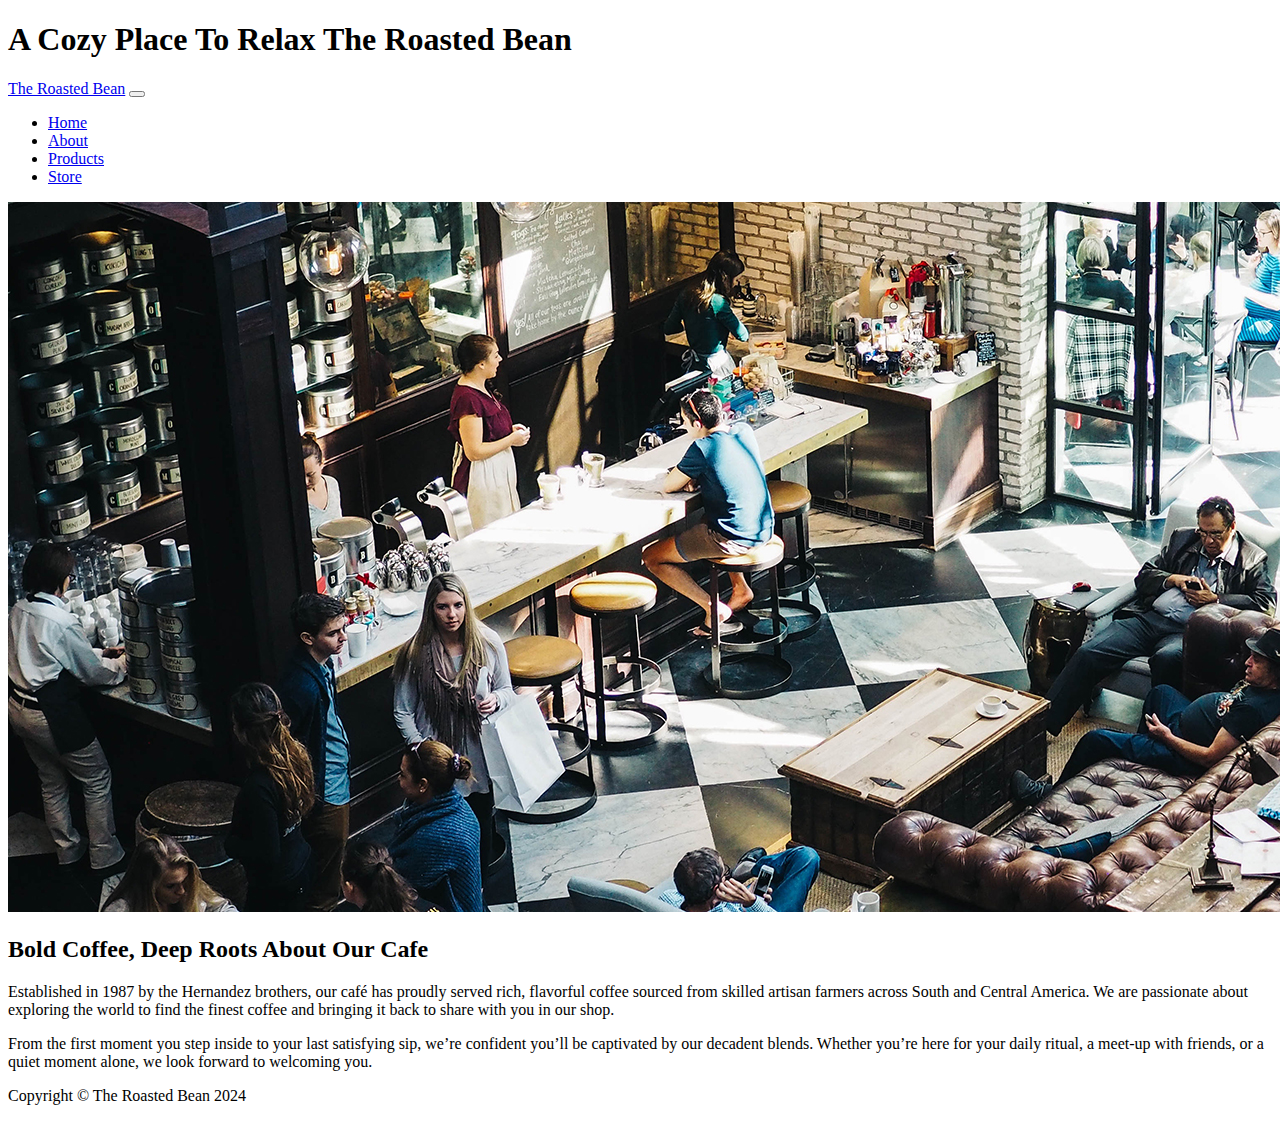
==== about.html @ 57699779 "Add files via upload" ====
<!DOCTYPE html>
<html lang="en">

<head>
    <meta charset="utf-8" />
    <meta name="viewport" content="width=device-width, initial-scale=1, shrink-to-fit=no" />
    <meta name="description" content="" />
    <meta name="author" content="" />
    <title>The Roasted Bean</title>
    <link rel="icon" type="image/x-icon" href="assets/favicon.ico" />
    <!-- Google fonts-->
    <link
        href="https://fonts.googleapis.com/css?family=Raleway:100,100i,200,200i,300,300i,400,400i,500,500i,600,600i,700,700i,800,800i,900,900i"
        rel="stylesheet" />
    <link href="https://fonts.googleapis.com/css?family=Lora:400,400i,700,700i" rel="stylesheet" />
    <!-- Core theme CSS (includes Bootstrap)-->
    <link href="css/styles.css" rel="stylesheet" />
</head>

<body>
    <header>
        <h1 class="site-heading text-center text-faded d-none d-lg-block">
            <span class="site-heading-upper text-primary mb-3">A Cozy Place To Relax</span>
            <span class="site-heading-lower">The Roasted Bean</span>
        </h1>
    </header>
    <!-- Navigation-->
    <nav class="navbar navbar-expand-lg navbar-dark py-lg-4" id="mainNav">
        <div class="container">
            <a class="navbar-brand text-uppercase fw-bold d-lg-none" href="index.html">The Roasted Bean</a>
            <button class="navbar-toggler" type="button" data-bs-toggle="collapse"
                data-bs-target="#navbarSupportedContent" aria-controls="navbarSupportedContent" aria-expanded="false"
                aria-label="Toggle navigation"><span class="navbar-toggler-icon"></span></button>
            <div class="collapse navbar-collapse" id="navbarSupportedContent">
                <ul class="navbar-nav mx-auto">
                    <li class="nav-item px-lg-4"><a class="nav-link text-uppercase" href="index.html">Home</a></li>
                    <li class="nav-item px-lg-4"><a class="nav-link text-uppercase" href="about.html">About</a></li>
                    <li class="nav-item px-lg-4"><a class="nav-link text-uppercase" href="products.html">Products</a>
                    </li>
                    <li class="nav-item px-lg-4"><a class="nav-link text-uppercase" href="store.html">Store</a></li>
                </ul>
            </div>
        </div>
    </nav>
    <section class="page-section about-heading">
        <div class="container">
            <img class="img-fluid rounded about-heading-img mb-3 mb-lg-0" src="assets/img/about.jpg" alt="..." />
            <div class="about-heading-content">
                <div class="row">
                    <div class="col-xl-9 col-lg-10 mx-auto">
                        <div class="bg-faded rounded p-5">
                            <h2 class="section-heading mb-4">
                                <span class="section-heading-upper">Bold Coffee, Deep Roots</span>
                                <span class="section-heading-lower">About Our Cafe</span>
                            </h2>
                            <p>
                                Established in 1987 by the Hernandez brothers, our café has proudly served rich,
                                flavorful coffee sourced from skilled artisan farmers across South and Central America.
                                We are passionate about exploring the world to find the finest coffee and bringing it
                                back to share with you in our shop.</p>
                            <p class="mb-0">
                                From the first moment you step inside to your last satisfying sip, we’re confident
                                you’ll be captivated by our decadent blends. Whether you’re here for your daily ritual,
                                a meet-up with friends, or a quiet moment alone, we look forward to welcoming you.
                            </p>
                        </div>
                    </div>
                </div>
            </div>
        </div>
    </section>
    <footer class="footer text-faded text-center py-5">
        <div class="container">
            <p class="m-0 small">Copyright &copy; The Roasted Bean 2024</p>
        </div>
    </footer>
    <!-- Bootstrap core JS-->
    <script src="https://cdn.jsdelivr.net/npm/bootstrap@5.2.3/dist/js/bootstrap.bundle.min.js"></script>
    <!-- Core theme JS-->
    <script src="js/scripts.js"></script>
</body>

</html>
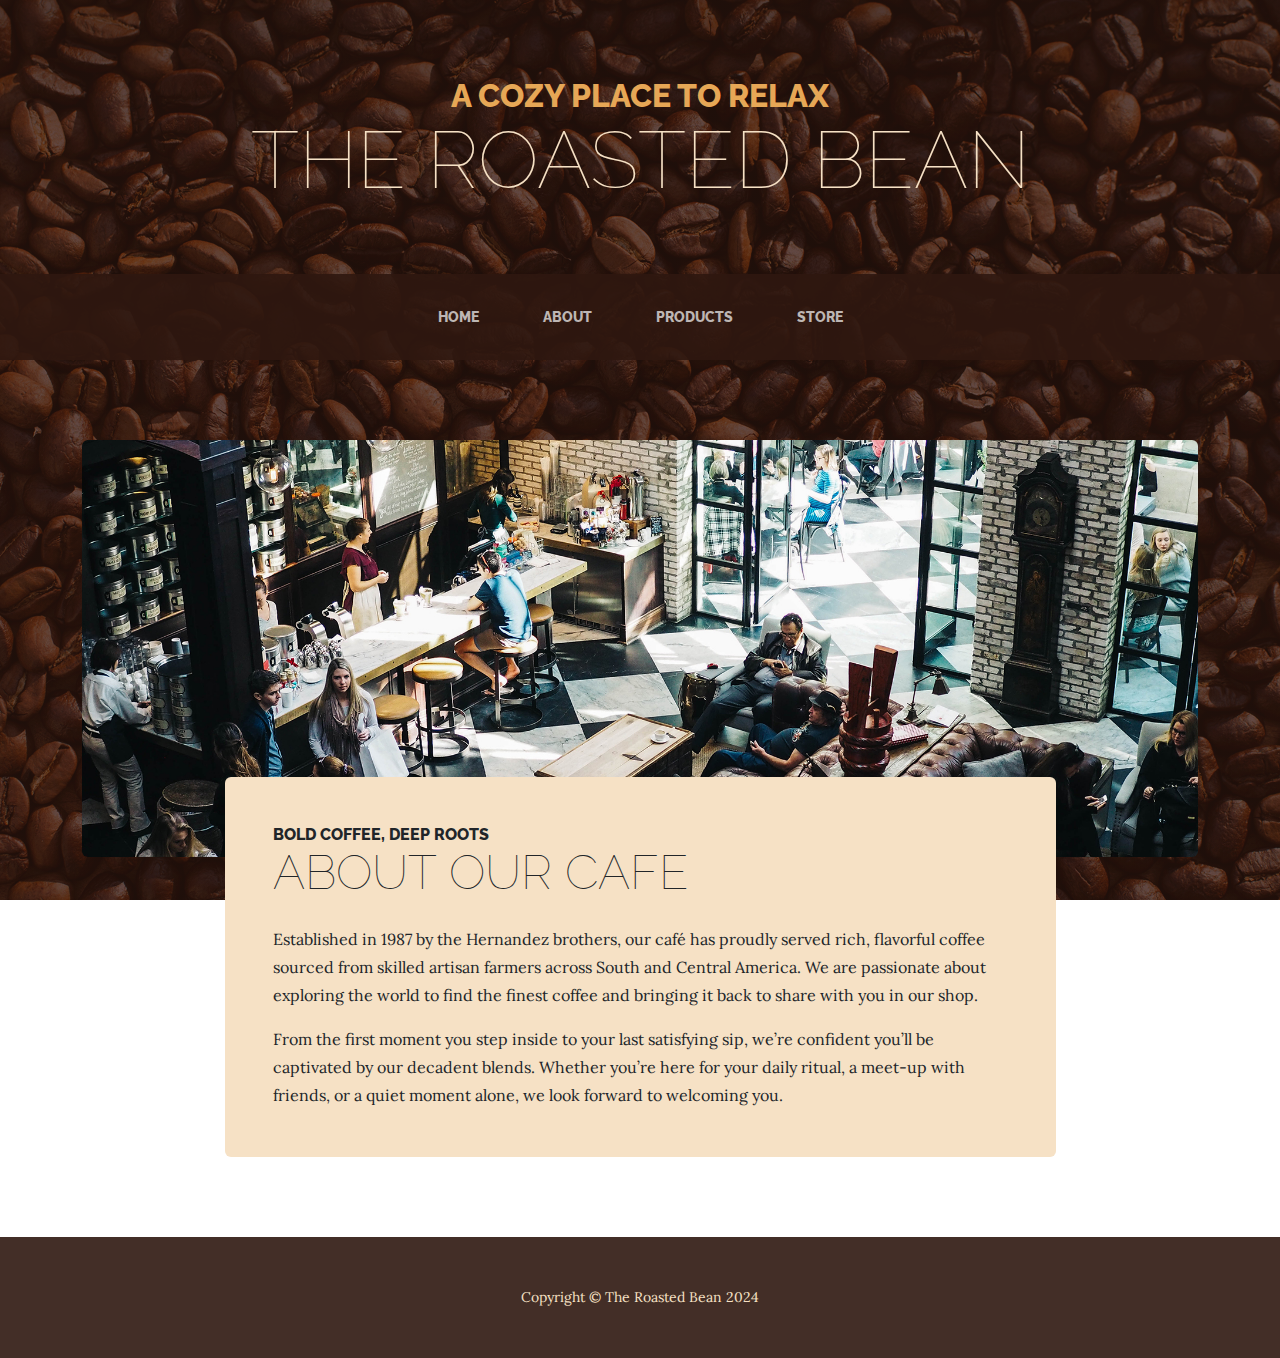
==== commit 3b105833: "Update about.html" ====
--- a/about.html
+++ b/about.html
@@ -13,8 +13,8 @@
         href="https://fonts.googleapis.com/css?family=Raleway:100,100i,200,200i,300,300i,400,400i,500,500i,600,600i,700,700i,800,800i,900,900i"
         rel="stylesheet" />
     <link href="https://fonts.googleapis.com/css?family=Lora:400,400i,700,700i" rel="stylesheet" />
-    <!-- Core theme CSS (includes Bootstrap)-->
-    <link href="css/styles.css" rel="stylesheet" />
+    
+    <link href="styles.css" rel="stylesheet" />
 </head>
 
 <body>
@@ -74,10 +74,10 @@
             <p class="m-0 small">Copyright &copy; The Roasted Bean 2024</p>
         </div>
     </footer>
-    <!-- Bootstrap core JS-->
+   
     <script src="https://cdn.jsdelivr.net/npm/bootstrap@5.2.3/dist/js/bootstrap.bundle.min.js"></script>
     <!-- Core theme JS-->
     <script src="js/scripts.js"></script>
 </body>
 
-</html>+</html>
--- a/styles.css
+++ b/styles.css
@@ -0,0 +1,11019 @@
+@charset "UTF-8";
+
+:root {
+  --bs-blue: #0d6efd;
+  --bs-indigo: #6610f2;
+  --bs-purple: #6f42c1;
+  --bs-pink: #d63384;
+  --bs-red: #dc3545;
+  --bs-orange: #fd7e14;
+  --bs-yellow: #ffc107;
+  --bs-green: #198754;
+  --bs-teal: #20c997;
+  --bs-cyan: #0dcaf0;
+  --bs-black: #000;
+  --bs-white: #fff;
+  --bs-gray: #6c757d;
+  --bs-gray-dark: #343a40;
+  --bs-gray-100: #f8f9fa;
+  --bs-gray-200: #e9ecef;
+  --bs-gray-300: #dee2e6;
+  --bs-gray-400: #ced4da;
+  --bs-gray-500: #adb5bd;
+  --bs-gray-600: #6c757d;
+  --bs-gray-700: #495057;
+  --bs-gray-800: #343a40;
+  --bs-gray-900: #212529;
+  --bs-primary: #e6a756;
+  --bs-secondary: #2F170F;
+  --bs-success: #198754;
+  --bs-info: #0dcaf0;
+  --bs-warning: #ffc107;
+  --bs-danger: #dc3545;
+  --bs-light: #f8f9fa;
+  --bs-dark: #212529;
+  --bs-primary-rgb: 230, 167, 86;
+  --bs-secondary-rgb: 47, 23, 15;
+  --bs-success-rgb: 25, 135, 84;
+  --bs-info-rgb: 13, 202, 240;
+  --bs-warning-rgb: 255, 193, 7;
+  --bs-danger-rgb: 220, 53, 69;
+  --bs-light-rgb: 248, 249, 250;
+  --bs-dark-rgb: 33, 37, 41;
+  --bs-white-rgb: 255, 255, 255;
+  --bs-black-rgb: 0, 0, 0;
+  --bs-body-color-rgb: 33, 37, 41;
+  --bs-body-bg-rgb: 255, 255, 255;
+  --bs-font-sans-serif: system-ui, -apple-system, "Segoe UI", Roboto, "Helvetica Neue", "Noto Sans", "Liberation Sans", Arial, sans-serif, "Apple Color Emoji", "Segoe UI Emoji", "Segoe UI Symbol", "Noto Color Emoji";
+  --bs-font-monospace: SFMono-Regular, Menlo, Monaco, Consolas, "Liberation Mono", "Courier New", monospace;
+  --bs-gradient: linear-gradient(180deg, rgba(255, 255, 255, 0.15), rgba(255, 255, 255, 0));
+  --bs-body-font-family: Lora, -apple-system, BlinkMacSystemFont, Segoe UI, Roboto, Helvetica Neue, Arial, sans-serif, Apple Color Emoji, Segoe UI Emoji, Segoe UI Symbol, Noto Color Emoji;
+  --bs-body-font-size: 1rem;
+  --bs-body-font-weight: 400;
+  --bs-body-line-height: 1.5;
+  --bs-body-color: #212529;
+  --bs-body-bg: #fff;
+  --bs-border-width: 1px;
+  --bs-border-style: solid;
+  --bs-border-color: #dee2e6;
+  --bs-border-color-translucent: rgba(0, 0, 0, 0.175);
+  --bs-border-radius: 0.375rem;
+  --bs-border-radius-sm: 0.25rem;
+  --bs-border-radius-lg: 0.5rem;
+  --bs-border-radius-xl: 1rem;
+  --bs-border-radius-2xl: 2rem;
+  --bs-border-radius-pill: 50rem;
+  --bs-link-color: #e6a756;
+  --bs-link-hover-color: #b88645;
+  --bs-code-color: #d63384;
+  --bs-highlight-bg: #fff3cd;
+}
+
+*,
+*::before,
+*::after {
+  box-sizing: border-box;
+}
+
+@media (prefers-reduced-motion: no-preference) {
+  :root {
+    scroll-behavior: smooth;
+  }
+}
+
+body {
+  margin: 0;
+  font-family: var(--bs-body-font-family);
+  font-size: var(--bs-body-font-size);
+  font-weight: var(--bs-body-font-weight);
+  line-height: var(--bs-body-line-height);
+  color: var(--bs-body-color);
+  text-align: var(--bs-body-text-align);
+  background-color: var(--bs-body-bg);
+  -webkit-text-size-adjust: 100%;
+  -webkit-tap-highlight-color: rgba(0, 0, 0, 0);
+}
+
+hr {
+  margin: 1rem 0;
+  color: inherit;
+  border: 0;
+  border-top: 1px solid;
+  opacity: 0.25;
+}
+
+h6, .h6, h5, .h5, h4, .h4, h3, .h3, h2, .h2, h1, .h1 {
+  margin-top: 0;
+  margin-bottom: 0.5rem;
+  font-family: "Raleway", -apple-system, BlinkMacSystemFont, "Segoe UI", Roboto, "Helvetica Neue", Arial, sans-serif, "Apple Color Emoji", "Segoe UI Emoji", "Segoe UI Symbol", "Noto Color Emoji";
+  font-weight: 500;
+  line-height: 1.2;
+}
+
+h1, .h1 {
+  font-size: calc(1.375rem + 1.5vw);
+}
+@media (min-width: 1200px) {
+  h1, .h1 {
+    font-size: 2.5rem;
+  }
+}
+
+h2, .h2 {
+  font-size: calc(1.325rem + 0.9vw);
+}
+@media (min-width: 1200px) {
+  h2, .h2 {
+    font-size: 2rem;
+  }
+}
+
+h3, .h3 {
+  font-size: calc(1.3rem + 0.6vw);
+}
+@media (min-width: 1200px) {
+  h3, .h3 {
+    font-size: 1.75rem;
+  }
+}
+
+h4, .h4 {
+  font-size: calc(1.275rem + 0.3vw);
+}
+@media (min-width: 1200px) {
+  h4, .h4 {
+    font-size: 1.5rem;
+  }
+}
+
+h5, .h5 {
+  font-size: 1.25rem;
+}
+
+h6, .h6 {
+  font-size: 1rem;
+}
+
+p {
+  margin-top: 0;
+  margin-bottom: 1rem;
+}
+
+abbr[title] {
+  -webkit-text-decoration: underline dotted;
+          text-decoration: underline dotted;
+  cursor: help;
+  -webkit-text-decoration-skip-ink: none;
+          text-decoration-skip-ink: none;
+}
+
+address {
+  margin-bottom: 1rem;
+  font-style: normal;
+  line-height: inherit;
+}
+
+ol,
+ul {
+  padding-left: 2rem;
+}
+
+ol,
+ul,
+dl {
+  margin-top: 0;
+  margin-bottom: 1rem;
+}
+
+ol ol,
+ul ul,
+ol ul,
+ul ol {
+  margin-bottom: 0;
+}
+
+dt {
+  font-weight: 700;
+}
+
+dd {
+  margin-bottom: 0.5rem;
+  margin-left: 0;
+}
+
+blockquote {
+  margin: 0 0 1rem;
+}
+
+b,
+strong {
+  font-weight: bolder;
+}
+
+small, .small {
+  font-size: 0.875em;
+}
+
+mark, .mark {
+  padding: 0.1875em;
+  background-color: var(--bs-highlight-bg);
+}
+
+sub,
+sup {
+  position: relative;
+  font-size: 0.75em;
+  line-height: 0;
+  vertical-align: baseline;
+}
+
+sub {
+  bottom: -0.25em;
+}
+
+sup {
+  top: -0.5em;
+}
+
+a {
+  color: var(--bs-link-color);
+  text-decoration: underline;
+}
+a:hover {
+  color: var(--bs-link-hover-color);
+}
+
+a:not([href]):not([class]), a:not([href]):not([class]):hover {
+  color: inherit;
+  text-decoration: none;
+}
+
+pre,
+code,
+kbd,
+samp {
+  font-family: var(--bs-font-monospace);
+  font-size: 1em;
+}
+
+pre {
+  display: block;
+  margin-top: 0;
+  margin-bottom: 1rem;
+  overflow: auto;
+  font-size: 0.875em;
+}
+pre code {
+  font-size: inherit;
+  color: inherit;
+  word-break: normal;
+}
+
+code {
+  font-size: 0.875em;
+  color: var(--bs-code-color);
+  word-wrap: break-word;
+}
+a > code {
+  color: inherit;
+}
+
+kbd {
+  padding: 0.1875rem 0.375rem;
+  font-size: 0.875em;
+  color: var(--bs-body-bg);
+  background-color: var(--bs-body-color);
+  border-radius: 0.25rem;
+}
+kbd kbd {
+  padding: 0;
+  font-size: 1em;
+}
+
+figure {
+  margin: 0 0 1rem;
+}
+
+img,
+svg {
+  vertical-align: middle;
+}
+
+table {
+  caption-side: bottom;
+  border-collapse: collapse;
+}
+
+caption {
+  padding-top: 0.5rem;
+  padding-bottom: 0.5rem;
+  color: #6c757d;
+  text-align: left;
+}
+
+th {
+  text-align: inherit;
+  text-align: -webkit-match-parent;
+}
+
+thead,
+tbody,
+tfoot,
+tr,
+td,
+th {
+  border-color: inherit;
+  border-style: solid;
+  border-width: 0;
+}
+
+label {
+  display: inline-block;
+}
+
+button {
+  border-radius: 0;
+}
+
+button:focus:not(:focus-visible) {
+  outline: 0;
+}
+
+input,
+button,
+select,
+optgroup,
+textarea {
+  margin: 0;
+  font-family: inherit;
+  font-size: inherit;
+  line-height: inherit;
+}
+
+button,
+select {
+  text-transform: none;
+}
+
+[role=button] {
+  cursor: pointer;
+}
+
+select {
+  word-wrap: normal;
+}
+select:disabled {
+  opacity: 1;
+}
+
+[list]:not([type=date]):not([type=datetime-local]):not([type=month]):not([type=week]):not([type=time])::-webkit-calendar-picker-indicator {
+  display: none !important;
+}
+
+button,
+[type=button],
+[type=reset],
+[type=submit] {
+  -webkit-appearance: button;
+}
+button:not(:disabled),
+[type=button]:not(:disabled),
+[type=reset]:not(:disabled),
+[type=submit]:not(:disabled) {
+  cursor: pointer;
+}
+
+::-moz-focus-inner {
+  padding: 0;
+  border-style: none;
+}
+
+textarea {
+  resize: vertical;
+}
+
+fieldset {
+  min-width: 0;
+  padding: 0;
+  margin: 0;
+  border: 0;
+}
+
+legend {
+  float: left;
+  width: 100%;
+  padding: 0;
+  margin-bottom: 0.5rem;
+  font-size: calc(1.275rem + 0.3vw);
+  line-height: inherit;
+}
+@media (min-width: 1200px) {
+  legend {
+    font-size: 1.5rem;
+  }
+}
+legend + * {
+  clear: left;
+}
+
+::-webkit-datetime-edit-fields-wrapper,
+::-webkit-datetime-edit-text,
+::-webkit-datetime-edit-minute,
+::-webkit-datetime-edit-hour-field,
+::-webkit-datetime-edit-day-field,
+::-webkit-datetime-edit-month-field,
+::-webkit-datetime-edit-year-field {
+  padding: 0;
+}
+
+::-webkit-inner-spin-button {
+  height: auto;
+}
+
+[type=search] {
+  outline-offset: -2px;
+  -webkit-appearance: textfield;
+}
+
+/* rtl:raw:
+[type="tel"],
+[type="url"],
+[type="email"],
+[type="number"] {
+  direction: ltr;
+}
+*/
+::-webkit-search-decoration {
+  -webkit-appearance: none;
+}
+
+::-webkit-color-swatch-wrapper {
+  padding: 0;
+}
+
+::file-selector-button {
+  font: inherit;
+  -webkit-appearance: button;
+}
+
+output {
+  display: inline-block;
+}
+
+iframe {
+  border: 0;
+}
+
+summary {
+  display: list-item;
+  cursor: pointer;
+}
+
+progress {
+  vertical-align: baseline;
+}
+
+[hidden] {
+  display: none !important;
+}
+
+.lead {
+  font-size: 1.25rem;
+  font-weight: 300;
+}
+
+.display-1 {
+  font-size: calc(1.625rem + 4.5vw);
+  font-weight: 300;
+  line-height: 1.2;
+}
+@media (min-width: 1200px) {
+  .display-1 {
+    font-size: 5rem;
+  }
+}
+
+.display-2 {
+  font-size: calc(1.575rem + 3.9vw);
+  font-weight: 300;
+  line-height: 1.2;
+}
+@media (min-width: 1200px) {
+  .display-2 {
+    font-size: 4.5rem;
+  }
+}
+
+.display-3 {
+  font-size: calc(1.525rem + 3.3vw);
+  font-weight: 300;
+  line-height: 1.2;
+}
+@media (min-width: 1200px) {
+  .display-3 {
+    font-size: 4rem;
+  }
+}
+
+.display-4 {
+  font-size: calc(1.475rem + 2.7vw);
+  font-weight: 300;
+  line-height: 1.2;
+}
+@media (min-width: 1200px) {
+  .display-4 {
+    font-size: 3.5rem;
+  }
+}
+
+.display-5 {
+  font-size: calc(1.425rem + 2.1vw);
+  font-weight: 300;
+  line-height: 1.2;
+}
+@media (min-width: 1200px) {
+  .display-5 {
+    font-size: 3rem;
+  }
+}
+
+.display-6 {
+  font-size: calc(1.375rem + 1.5vw);
+  font-weight: 300;
+  line-height: 1.2;
+}
+@media (min-width: 1200px) {
+  .display-6 {
+    font-size: 2.5rem;
+  }
+}
+
+.list-unstyled {
+  padding-left: 0;
+  list-style: none;
+}
+
+.list-inline {
+  padding-left: 0;
+  list-style: none;
+}
+
+.list-inline-item {
+  display: inline-block;
+}
+.list-inline-item:not(:last-child) {
+  margin-right: 0.5rem;
+}
+
+.initialism {
+  font-size: 0.875em;
+  text-transform: uppercase;
+}
+
+.blockquote {
+  margin-bottom: 1rem;
+  font-size: 1.25rem;
+}
+.blockquote > :last-child {
+  margin-bottom: 0;
+}
+
+.blockquote-footer {
+  margin-top: -1rem;
+  margin-bottom: 1rem;
+  font-size: 0.875em;
+  color: #6c757d;
+}
+.blockquote-footer::before {
+  content: "— ";
+}
+
+.img-fluid {
+  max-width: 100%;
+  height: auto;
+}
+
+.img-thumbnail {
+  padding: 0.25rem;
+  background-color: #fff;
+  border: 1px solid var(--bs-border-color);
+  border-radius: 0.375rem;
+  max-width: 100%;
+  height: auto;
+}
+
+.figure {
+  display: inline-block;
+}
+
+.figure-img {
+  margin-bottom: 0.5rem;
+  line-height: 1;
+}
+
+.figure-caption {
+  font-size: 0.875em;
+  color: #6c757d;
+}
+
+.container,
+.container-fluid,
+.container-xxl,
+.container-xl,
+.container-lg,
+.container-md,
+.container-sm {
+  --bs-gutter-x: 1.5rem;
+  --bs-gutter-y: 0;
+  width: 100%;
+  padding-right: calc(var(--bs-gutter-x) * 0.5);
+  padding-left: calc(var(--bs-gutter-x) * 0.5);
+  margin-right: auto;
+  margin-left: auto;
+}
+
+@media (min-width: 576px) {
+  .container-sm, .container {
+    max-width: 540px;
+  }
+}
+@media (min-width: 768px) {
+  .container-md, .container-sm, .container {
+    max-width: 720px;
+  }
+}
+@media (min-width: 992px) {
+  .container-lg, .container-md, .container-sm, .container {
+    max-width: 960px;
+  }
+}
+@media (min-width: 1200px) {
+  .container-xl, .container-lg, .container-md, .container-sm, .container {
+    max-width: 1140px;
+  }
+}
+@media (min-width: 1400px) {
+  .container-xxl, .container-xl, .container-lg, .container-md, .container-sm, .container {
+    max-width: 1320px;
+  }
+}
+.row {
+  --bs-gutter-x: 1.5rem;
+  --bs-gutter-y: 0;
+  display: flex;
+  flex-wrap: wrap;
+  margin-top: calc(-1 * var(--bs-gutter-y));
+  margin-right: calc(-0.5 * var(--bs-gutter-x));
+  margin-left: calc(-0.5 * var(--bs-gutter-x));
+}
+.row > * {
+  flex-shrink: 0;
+  width: 100%;
+  max-width: 100%;
+  padding-right: calc(var(--bs-gutter-x) * 0.5);
+  padding-left: calc(var(--bs-gutter-x) * 0.5);
+  margin-top: var(--bs-gutter-y);
+}
+
+.col {
+  flex: 1 0 0%;
+}
+
+.row-cols-auto > * {
+  flex: 0 0 auto;
+  width: auto;
+}
+
+.row-cols-1 > * {
+  flex: 0 0 auto;
+  width: 100%;
+}
+
+.row-cols-2 > * {
+  flex: 0 0 auto;
+  width: 50%;
+}
+
+.row-cols-3 > * {
+  flex: 0 0 auto;
+  width: 33.3333333333%;
+}
+
+.row-cols-4 > * {
+  flex: 0 0 auto;
+  width: 25%;
+}
+
+.row-cols-5 > * {
+  flex: 0 0 auto;
+  width: 20%;
+}
+
+.row-cols-6 > * {
+  flex: 0 0 auto;
+  width: 16.6666666667%;
+}
+
+.col-auto {
+  flex: 0 0 auto;
+  width: auto;
+}
+
+.col-1 {
+  flex: 0 0 auto;
+  width: 8.33333333%;
+}
+
+.col-2 {
+  flex: 0 0 auto;
+  width: 16.66666667%;
+}
+
+.col-3 {
+  flex: 0 0 auto;
+  width: 25%;
+}
+
+.col-4 {
+  flex: 0 0 auto;
+  width: 33.33333333%;
+}
+
+.col-5 {
+  flex: 0 0 auto;
+  width: 41.66666667%;
+}
+
+.col-6 {
+  flex: 0 0 auto;
+  width: 50%;
+}
+
+.col-7 {
+  flex: 0 0 auto;
+  width: 58.33333333%;
+}
+
+.col-8 {
+  flex: 0 0 auto;
+  width: 66.66666667%;
+}
+
+.col-9 {
+  flex: 0 0 auto;
+  width: 75%;
+}
+
+.col-10 {
+  flex: 0 0 auto;
+  width: 83.33333333%;
+}
+
+.col-11 {
+  flex: 0 0 auto;
+  width: 91.66666667%;
+}
+
+.col-12 {
+  flex: 0 0 auto;
+  width: 100%;
+}
+
+.offset-1 {
+  margin-left: 8.33333333%;
+}
+
+.offset-2 {
+  margin-left: 16.66666667%;
+}
+
+.offset-3 {
+  margin-left: 25%;
+}
+
+.offset-4 {
+  margin-left: 33.33333333%;
+}
+
+.offset-5 {
+  margin-left: 41.66666667%;
+}
+
+.offset-6 {
+  margin-left: 50%;
+}
+
+.offset-7 {
+  margin-left: 58.33333333%;
+}
+
+.offset-8 {
+  margin-left: 66.66666667%;
+}
+
+.offset-9 {
+  margin-left: 75%;
+}
+
+.offset-10 {
+  margin-left: 83.33333333%;
+}
+
+.offset-11 {
+  margin-left: 91.66666667%;
+}
+
+.g-0,
+.gx-0 {
+  --bs-gutter-x: 0;
+}
+
+.g-0,
+.gy-0 {
+  --bs-gutter-y: 0;
+}
+
+.g-1,
+.gx-1 {
+  --bs-gutter-x: 0.25rem;
+}
+
+.g-1,
+.gy-1 {
+  --bs-gutter-y: 0.25rem;
+}
+
+.g-2,
+.gx-2 {
+  --bs-gutter-x: 0.5rem;
+}
+
+.g-2,
+.gy-2 {
+  --bs-gutter-y: 0.5rem;
+}
+
+.g-3,
+.gx-3 {
+  --bs-gutter-x: 1rem;
+}
+
+.g-3,
+.gy-3 {
+  --bs-gutter-y: 1rem;
+}
+
+.g-4,
+.gx-4 {
+  --bs-gutter-x: 1.5rem;
+}
+
+.g-4,
+.gy-4 {
+  --bs-gutter-y: 1.5rem;
+}
+
+.g-5,
+.gx-5 {
+  --bs-gutter-x: 3rem;
+}
+
+.g-5,
+.gy-5 {
+  --bs-gutter-y: 3rem;
+}
+
+@media (min-width: 576px) {
+  .col-sm {
+    flex: 1 0 0%;
+  }
+  .row-cols-sm-auto > * {
+    flex: 0 0 auto;
+    width: auto;
+  }
+  .row-cols-sm-1 > * {
+    flex: 0 0 auto;
+    width: 100%;
+  }
+  .row-cols-sm-2 > * {
+    flex: 0 0 auto;
+    width: 50%;
+  }
+  .row-cols-sm-3 > * {
+    flex: 0 0 auto;
+    width: 33.3333333333%;
+  }
+  .row-cols-sm-4 > * {
+    flex: 0 0 auto;
+    width: 25%;
+  }
+  .row-cols-sm-5 > * {
+    flex: 0 0 auto;
+    width: 20%;
+  }
+  .row-cols-sm-6 > * {
+    flex: 0 0 auto;
+    width: 16.6666666667%;
+  }
+  .col-sm-auto {
+    flex: 0 0 auto;
+    width: auto;
+  }
+  .col-sm-1 {
+    flex: 0 0 auto;
+    width: 8.33333333%;
+  }
+  .col-sm-2 {
+    flex: 0 0 auto;
+    width: 16.66666667%;
+  }
+  .col-sm-3 {
+    flex: 0 0 auto;
+    width: 25%;
+  }
+  .col-sm-4 {
+    flex: 0 0 auto;
+    width: 33.33333333%;
+  }
+  .col-sm-5 {
+    flex: 0 0 auto;
+    width: 41.66666667%;
+  }
+  .col-sm-6 {
+    flex: 0 0 auto;
+    width: 50%;
+  }
+  .col-sm-7 {
+    flex: 0 0 auto;
+    width: 58.33333333%;
+  }
+  .col-sm-8 {
+    flex: 0 0 auto;
+    width: 66.66666667%;
+  }
+  .col-sm-9 {
+    flex: 0 0 auto;
+    width: 75%;
+  }
+  .col-sm-10 {
+    flex: 0 0 auto;
+    width: 83.33333333%;
+  }
+  .col-sm-11 {
+    flex: 0 0 auto;
+    width: 91.66666667%;
+  }
+  .col-sm-12 {
+    flex: 0 0 auto;
+    width: 100%;
+  }
+  .offset-sm-0 {
+    margin-left: 0;
+  }
+  .offset-sm-1 {
+    margin-left: 8.33333333%;
+  }
+  .offset-sm-2 {
+    margin-left: 16.66666667%;
+  }
+  .offset-sm-3 {
+    margin-left: 25%;
+  }
+  .offset-sm-4 {
+    margin-left: 33.33333333%;
+  }
+  .offset-sm-5 {
+    margin-left: 41.66666667%;
+  }
+  .offset-sm-6 {
+    margin-left: 50%;
+  }
+  .offset-sm-7 {
+    margin-left: 58.33333333%;
+  }
+  .offset-sm-8 {
+    margin-left: 66.66666667%;
+  }
+  .offset-sm-9 {
+    margin-left: 75%;
+  }
+  .offset-sm-10 {
+    margin-left: 83.33333333%;
+  }
+  .offset-sm-11 {
+    margin-left: 91.66666667%;
+  }
+  .g-sm-0,
+  .gx-sm-0 {
+    --bs-gutter-x: 0;
+  }
+  .g-sm-0,
+  .gy-sm-0 {
+    --bs-gutter-y: 0;
+  }
+  .g-sm-1,
+  .gx-sm-1 {
+    --bs-gutter-x: 0.25rem;
+  }
+  .g-sm-1,
+  .gy-sm-1 {
+    --bs-gutter-y: 0.25rem;
+  }
+  .g-sm-2,
+  .gx-sm-2 {
+    --bs-gutter-x: 0.5rem;
+  }
+  .g-sm-2,
+  .gy-sm-2 {
+    --bs-gutter-y: 0.5rem;
+  }
+  .g-sm-3,
+  .gx-sm-3 {
+    --bs-gutter-x: 1rem;
+  }
+  .g-sm-3,
+  .gy-sm-3 {
+    --bs-gutter-y: 1rem;
+  }
+  .g-sm-4,
+  .gx-sm-4 {
+    --bs-gutter-x: 1.5rem;
+  }
+  .g-sm-4,
+  .gy-sm-4 {
+    --bs-gutter-y: 1.5rem;
+  }
+  .g-sm-5,
+  .gx-sm-5 {
+    --bs-gutter-x: 3rem;
+  }
+  .g-sm-5,
+  .gy-sm-5 {
+    --bs-gutter-y: 3rem;
+  }
+}
+@media (min-width: 768px) {
+  .col-md {
+    flex: 1 0 0%;
+  }
+  .row-cols-md-auto > * {
+    flex: 0 0 auto;
+    width: auto;
+  }
+  .row-cols-md-1 > * {
+    flex: 0 0 auto;
+    width: 100%;
+  }
+  .row-cols-md-2 > * {
+    flex: 0 0 auto;
+    width: 50%;
+  }
+  .row-cols-md-3 > * {
+    flex: 0 0 auto;
+    width: 33.3333333333%;
+  }
+  .row-cols-md-4 > * {
+    flex: 0 0 auto;
+    width: 25%;
+  }
+  .row-cols-md-5 > * {
+    flex: 0 0 auto;
+    width: 20%;
+  }
+  .row-cols-md-6 > * {
+    flex: 0 0 auto;
+    width: 16.6666666667%;
+  }
+  .col-md-auto {
+    flex: 0 0 auto;
+    width: auto;
+  }
+  .col-md-1 {
+    flex: 0 0 auto;
+    width: 8.33333333%;
+  }
+  .col-md-2 {
+    flex: 0 0 auto;
+    width: 16.66666667%;
+  }
+  .col-md-3 {
+    flex: 0 0 auto;
+    width: 25%;
+  }
+  .col-md-4 {
+    flex: 0 0 auto;
+    width: 33.33333333%;
+  }
+  .col-md-5 {
+    flex: 0 0 auto;
+    width: 41.66666667%;
+  }
+  .col-md-6 {
+    flex: 0 0 auto;
+    width: 50%;
+  }
+  .col-md-7 {
+    flex: 0 0 auto;
+    width: 58.33333333%;
+  }
+  .col-md-8 {
+    flex: 0 0 auto;
+    width: 66.66666667%;
+  }
+  .col-md-9 {
+    flex: 0 0 auto;
+    width: 75%;
+  }
+  .col-md-10 {
+    flex: 0 0 auto;
+    width: 83.33333333%;
+  }
+  .col-md-11 {
+    flex: 0 0 auto;
+    width: 91.66666667%;
+  }
+  .col-md-12 {
+    flex: 0 0 auto;
+    width: 100%;
+  }
+  .offset-md-0 {
+    margin-left: 0;
+  }
+  .offset-md-1 {
+    margin-left: 8.33333333%;
+  }
+  .offset-md-2 {
+    margin-left: 16.66666667%;
+  }
+  .offset-md-3 {
+    margin-left: 25%;
+  }
+  .offset-md-4 {
+    margin-left: 33.33333333%;
+  }
+  .offset-md-5 {
+    margin-left: 41.66666667%;
+  }
+  .offset-md-6 {
+    margin-left: 50%;
+  }
+  .offset-md-7 {
+    margin-left: 58.33333333%;
+  }
+  .offset-md-8 {
+    margin-left: 66.66666667%;
+  }
+  .offset-md-9 {
+    margin-left: 75%;
+  }
+  .offset-md-10 {
+    margin-left: 83.33333333%;
+  }
+  .offset-md-11 {
+    margin-left: 91.66666667%;
+  }
+  .g-md-0,
+  .gx-md-0 {
+    --bs-gutter-x: 0;
+  }
+  .g-md-0,
+  .gy-md-0 {
+    --bs-gutter-y: 0;
+  }
+  .g-md-1,
+  .gx-md-1 {
+    --bs-gutter-x: 0.25rem;
+  }
+  .g-md-1,
+  .gy-md-1 {
+    --bs-gutter-y: 0.25rem;
+  }
+  .g-md-2,
+  .gx-md-2 {
+    --bs-gutter-x: 0.5rem;
+  }
+  .g-md-2,
+  .gy-md-2 {
+    --bs-gutter-y: 0.5rem;
+  }
+  .g-md-3,
+  .gx-md-3 {
+    --bs-gutter-x: 1rem;
+  }
+  .g-md-3,
+  .gy-md-3 {
+    --bs-gutter-y: 1rem;
+  }
+  .g-md-4,
+  .gx-md-4 {
+    --bs-gutter-x: 1.5rem;
+  }
+  .g-md-4,
+  .gy-md-4 {
+    --bs-gutter-y: 1.5rem;
+  }
+  .g-md-5,
+  .gx-md-5 {
+    --bs-gutter-x: 3rem;
+  }
+  .g-md-5,
+  .gy-md-5 {
+    --bs-gutter-y: 3rem;
+  }
+}
+@media (min-width: 992px) {
+  .col-lg {
+    flex: 1 0 0%;
+  }
+  .row-cols-lg-auto > * {
+    flex: 0 0 auto;
+    width: auto;
+  }
+  .row-cols-lg-1 > * {
+    flex: 0 0 auto;
+    width: 100%;
+  }
+  .row-cols-lg-2 > * {
+    flex: 0 0 auto;
+    width: 50%;
+  }
+  .row-cols-lg-3 > * {
+    flex: 0 0 auto;
+    width: 33.3333333333%;
+  }
+  .row-cols-lg-4 > * {
+    flex: 0 0 auto;
+    width: 25%;
+  }
+  .row-cols-lg-5 > * {
+    flex: 0 0 auto;
+    width: 20%;
+  }
+  .row-cols-lg-6 > * {
+    flex: 0 0 auto;
+    width: 16.6666666667%;
+  }
+  .col-lg-auto {
+    flex: 0 0 auto;
+    width: auto;
+  }
+  .col-lg-1 {
+    flex: 0 0 auto;
+    width: 8.33333333%;
+  }
+  .col-lg-2 {
+    flex: 0 0 auto;
+    width: 16.66666667%;
+  }
+  .col-lg-3 {
+    flex: 0 0 auto;
+    width: 25%;
+  }
+  .col-lg-4 {
+    flex: 0 0 auto;
+    width: 33.33333333%;
+  }
+  .col-lg-5 {
+    flex: 0 0 auto;
+    width: 41.66666667%;
+  }
+  .col-lg-6 {
+    flex: 0 0 auto;
+    width: 50%;
+  }
+  .col-lg-7 {
+    flex: 0 0 auto;
+    width: 58.33333333%;
+  }
+  .col-lg-8 {
+    flex: 0 0 auto;
+    width: 66.66666667%;
+  }
+  .col-lg-9 {
+    flex: 0 0 auto;
+    width: 75%;
+  }
+  .col-lg-10 {
+    flex: 0 0 auto;
+    width: 83.33333333%;
+  }
+  .col-lg-11 {
+    flex: 0 0 auto;
+    width: 91.66666667%;
+  }
+  .col-lg-12 {
+    flex: 0 0 auto;
+    width: 100%;
+  }
+  .offset-lg-0 {
+    margin-left: 0;
+  }
+  .offset-lg-1 {
+    margin-left: 8.33333333%;
+  }
+  .offset-lg-2 {
+    margin-left: 16.66666667%;
+  }
+  .offset-lg-3 {
+    margin-left: 25%;
+  }
+  .offset-lg-4 {
+    margin-left: 33.33333333%;
+  }
+  .offset-lg-5 {
+    margin-left: 41.66666667%;
+  }
+  .offset-lg-6 {
+    margin-left: 50%;
+  }
+  .offset-lg-7 {
+    margin-left: 58.33333333%;
+  }
+  .offset-lg-8 {
+    margin-left: 66.66666667%;
+  }
+  .offset-lg-9 {
+    margin-left: 75%;
+  }
+  .offset-lg-10 {
+    margin-left: 83.33333333%;
+  }
+  .offset-lg-11 {
+    margin-left: 91.66666667%;
+  }
+  .g-lg-0,
+  .gx-lg-0 {
+    --bs-gutter-x: 0;
+  }
+  .g-lg-0,
+  .gy-lg-0 {
+    --bs-gutter-y: 0;
+  }
+  .g-lg-1,
+  .gx-lg-1 {
+    --bs-gutter-x: 0.25rem;
+  }
+  .g-lg-1,
+  .gy-lg-1 {
+    --bs-gutter-y: 0.25rem;
+  }
+  .g-lg-2,
+  .gx-lg-2 {
+    --bs-gutter-x: 0.5rem;
+  }
+  .g-lg-2,
+  .gy-lg-2 {
+    --bs-gutter-y: 0.5rem;
+  }
+  .g-lg-3,
+  .gx-lg-3 {
+    --bs-gutter-x: 1rem;
+  }
+  .g-lg-3,
+  .gy-lg-3 {
+    --bs-gutter-y: 1rem;
+  }
+  .g-lg-4,
+  .gx-lg-4 {
+    --bs-gutter-x: 1.5rem;
+  }
+  .g-lg-4,
+  .gy-lg-4 {
+    --bs-gutter-y: 1.5rem;
+  }
+  .g-lg-5,
+  .gx-lg-5 {
+    --bs-gutter-x: 3rem;
+  }
+  .g-lg-5,
+  .gy-lg-5 {
+    --bs-gutter-y: 3rem;
+  }
+}
+@media (min-width: 1200px) {
+  .col-xl {
+    flex: 1 0 0%;
+  }
+  .row-cols-xl-auto > * {
+    flex: 0 0 auto;
+    width: auto;
+  }
+  .row-cols-xl-1 > * {
+    flex: 0 0 auto;
+    width: 100%;
+  }
+  .row-cols-xl-2 > * {
+    flex: 0 0 auto;
+    width: 50%;
+  }
+  .row-cols-xl-3 > * {
+    flex: 0 0 auto;
+    width: 33.3333333333%;
+  }
+  .row-cols-xl-4 > * {
+    flex: 0 0 auto;
+    width: 25%;
+  }
+  .row-cols-xl-5 > * {
+    flex: 0 0 auto;
+    width: 20%;
+  }
+  .row-cols-xl-6 > * {
+    flex: 0 0 auto;
+    width: 16.6666666667%;
+  }
+  .col-xl-auto {
+    flex: 0 0 auto;
+    width: auto;
+  }
+  .col-xl-1 {
+    flex: 0 0 auto;
+    width: 8.33333333%;
+  }
+  .col-xl-2 {
+    flex: 0 0 auto;
+    width: 16.66666667%;
+  }
+  .col-xl-3 {
+    flex: 0 0 auto;
+    width: 25%;
+  }
+  .col-xl-4 {
+    flex: 0 0 auto;
+    width: 33.33333333%;
+  }
+  .col-xl-5 {
+    flex: 0 0 auto;
+    width: 41.66666667%;
+  }
+  .col-xl-6 {
+    flex: 0 0 auto;
+    width: 50%;
+  }
+  .col-xl-7 {
+    flex: 0 0 auto;
+    width: 58.33333333%;
+  }
+  .col-xl-8 {
+    flex: 0 0 auto;
+    width: 66.66666667%;
+  }
+  .col-xl-9 {
+    flex: 0 0 auto;
+    width: 75%;
+  }
+  .col-xl-10 {
+    flex: 0 0 auto;
+    width: 83.33333333%;
+  }
+  .col-xl-11 {
+    flex: 0 0 auto;
+    width: 91.66666667%;
+  }
+  .col-xl-12 {
+    flex: 0 0 auto;
+    width: 100%;
+  }
+  .offset-xl-0 {
+    margin-left: 0;
+  }
+  .offset-xl-1 {
+    margin-left: 8.33333333%;
+  }
+  .offset-xl-2 {
+    margin-left: 16.66666667%;
+  }
+  .offset-xl-3 {
+    margin-left: 25%;
+  }
+  .offset-xl-4 {
+    margin-left: 33.33333333%;
+  }
+  .offset-xl-5 {
+    margin-left: 41.66666667%;
+  }
+  .offset-xl-6 {
+    margin-left: 50%;
+  }
+  .offset-xl-7 {
+    margin-left: 58.33333333%;
+  }
+  .offset-xl-8 {
+    margin-left: 66.66666667%;
+  }
+  .offset-xl-9 {
+    margin-left: 75%;
+  }
+  .offset-xl-10 {
+    margin-left: 83.33333333%;
+  }
+  .offset-xl-11 {
+    margin-left: 91.66666667%;
+  }
+  .g-xl-0,
+  .gx-xl-0 {
+    --bs-gutter-x: 0;
+  }
+  .g-xl-0,
+  .gy-xl-0 {
+    --bs-gutter-y: 0;
+  }
+  .g-xl-1,
+  .gx-xl-1 {
+    --bs-gutter-x: 0.25rem;
+  }
+  .g-xl-1,
+  .gy-xl-1 {
+    --bs-gutter-y: 0.25rem;
+  }
+  .g-xl-2,
+  .gx-xl-2 {
+    --bs-gutter-x: 0.5rem;
+  }
+  .g-xl-2,
+  .gy-xl-2 {
+    --bs-gutter-y: 0.5rem;
+  }
+  .g-xl-3,
+  .gx-xl-3 {
+    --bs-gutter-x: 1rem;
+  }
+  .g-xl-3,
+  .gy-xl-3 {
+    --bs-gutter-y: 1rem;
+  }
+  .g-xl-4,
+  .gx-xl-4 {
+    --bs-gutter-x: 1.5rem;
+  }
+  .g-xl-4,
+  .gy-xl-4 {
+    --bs-gutter-y: 1.5rem;
+  }
+  .g-xl-5,
+  .gx-xl-5 {
+    --bs-gutter-x: 3rem;
+  }
+  .g-xl-5,
+  .gy-xl-5 {
+    --bs-gutter-y: 3rem;
+  }
+}
+@media (min-width: 1400px) {
+  .col-xxl {
+    flex: 1 0 0%;
+  }
+  .row-cols-xxl-auto > * {
+    flex: 0 0 auto;
+    width: auto;
+  }
+  .row-cols-xxl-1 > * {
+    flex: 0 0 auto;
+    width: 100%;
+  }
+  .row-cols-xxl-2 > * {
+    flex: 0 0 auto;
+    width: 50%;
+  }
+  .row-cols-xxl-3 > * {
+    flex: 0 0 auto;
+    width: 33.3333333333%;
+  }
+  .row-cols-xxl-4 > * {
+    flex: 0 0 auto;
+    width: 25%;
+  }
+  .row-cols-xxl-5 > * {
+    flex: 0 0 auto;
+    width: 20%;
+  }
+  .row-cols-xxl-6 > * {
+    flex: 0 0 auto;
+    width: 16.6666666667%;
+  }
+  .col-xxl-auto {
+    flex: 0 0 auto;
+    width: auto;
+  }
+  .col-xxl-1 {
+    flex: 0 0 auto;
+    width: 8.33333333%;
+  }
+  .col-xxl-2 {
+    flex: 0 0 auto;
+    width: 16.66666667%;
+  }
+  .col-xxl-3 {
+    flex: 0 0 auto;
+    width: 25%;
+  }
+  .col-xxl-4 {
+    flex: 0 0 auto;
+    width: 33.33333333%;
+  }
+  .col-xxl-5 {
+    flex: 0 0 auto;
+    width: 41.66666667%;
+  }
+  .col-xxl-6 {
+    flex: 0 0 auto;
+    width: 50%;
+  }
+  .col-xxl-7 {
+    flex: 0 0 auto;
+    width: 58.33333333%;
+  }
+  .col-xxl-8 {
+    flex: 0 0 auto;
+    width: 66.66666667%;
+  }
+  .col-xxl-9 {
+    flex: 0 0 auto;
+    width: 75%;
+  }
+  .col-xxl-10 {
+    flex: 0 0 auto;
+    width: 83.33333333%;
+  }
+  .col-xxl-11 {
+    flex: 0 0 auto;
+    width: 91.66666667%;
+  }
+  .col-xxl-12 {
+    flex: 0 0 auto;
+    width: 100%;
+  }
+  .offset-xxl-0 {
+    margin-left: 0;
+  }
+  .offset-xxl-1 {
+    margin-left: 8.33333333%;
+  }
+  .offset-xxl-2 {
+    margin-left: 16.66666667%;
+  }
+  .offset-xxl-3 {
+    margin-left: 25%;
+  }
+  .offset-xxl-4 {
+    margin-left: 33.33333333%;
+  }
+  .offset-xxl-5 {
+    margin-left: 41.66666667%;
+  }
+  .offset-xxl-6 {
+    margin-left: 50%;
+  }
+  .offset-xxl-7 {
+    margin-left: 58.33333333%;
+  }
+  .offset-xxl-8 {
+    margin-left: 66.66666667%;
+  }
+  .offset-xxl-9 {
+    margin-left: 75%;
+  }
+  .offset-xxl-10 {
+    margin-left: 83.33333333%;
+  }
+  .offset-xxl-11 {
+    margin-left: 91.66666667%;
+  }
+  .g-xxl-0,
+  .gx-xxl-0 {
+    --bs-gutter-x: 0;
+  }
+  .g-xxl-0,
+  .gy-xxl-0 {
+    --bs-gutter-y: 0;
+  }
+  .g-xxl-1,
+  .gx-xxl-1 {
+    --bs-gutter-x: 0.25rem;
+  }
+  .g-xxl-1,
+  .gy-xxl-1 {
+    --bs-gutter-y: 0.25rem;
+  }
+  .g-xxl-2,
+  .gx-xxl-2 {
+    --bs-gutter-x: 0.5rem;
+  }
+  .g-xxl-2,
+  .gy-xxl-2 {
+    --bs-gutter-y: 0.5rem;
+  }
+  .g-xxl-3,
+  .gx-xxl-3 {
+    --bs-gutter-x: 1rem;
+  }
+  .g-xxl-3,
+  .gy-xxl-3 {
+    --bs-gutter-y: 1rem;
+  }
+  .g-xxl-4,
+  .gx-xxl-4 {
+    --bs-gutter-x: 1.5rem;
+  }
+  .g-xxl-4,
+  .gy-xxl-4 {
+    --bs-gutter-y: 1.5rem;
+  }
+  .g-xxl-5,
+  .gx-xxl-5 {
+    --bs-gutter-x: 3rem;
+  }
+  .g-xxl-5,
+  .gy-xxl-5 {
+    --bs-gutter-y: 3rem;
+  }
+}
+.table {
+  --bs-table-color: var(--bs-body-color);
+  --bs-table-bg: transparent;
+  --bs-table-border-color: var(--bs-border-color);
+  --bs-table-accent-bg: transparent;
+  --bs-table-striped-color: var(--bs-body-color);
+  --bs-table-striped-bg: rgba(0, 0, 0, 0.05);
+  --bs-table-active-color: var(--bs-body-color);
+  --bs-table-active-bg: rgba(0, 0, 0, 0.1);
+  --bs-table-hover-color: var(--bs-body-color);
+  --bs-table-hover-bg: rgba(0, 0, 0, 0.075);
+  width: 100%;
+  margin-bottom: 1rem;
+  color: var(--bs-table-color);
+  vertical-align: top;
+  border-color: var(--bs-table-border-color);
+}
+.table > :not(caption) > * > * {
+  padding: 0.5rem 0.5rem;
+  background-color: var(--bs-table-bg);
+  border-bottom-width: 1px;
+  box-shadow: inset 0 0 0 9999px var(--bs-table-accent-bg);
+}
+.table > tbody {
+  vertical-align: inherit;
+}
+.table > thead {
+  vertical-align: bottom;
+}
+
+.table-group-divider {
+  border-top: 2px solid currentcolor;
+}
+
+.caption-top {
+  caption-side: top;
+}
+
+.table-sm > :not(caption) > * > * {
+  padding: 0.25rem 0.25rem;
+}
+
+.table-bordered > :not(caption) > * {
+  border-width: 1px 0;
+}
+.table-bordered > :not(caption) > * > * {
+  border-width: 0 1px;
+}
+
+.table-borderless > :not(caption) > * > * {
+  border-bottom-width: 0;
+}
+.table-borderless > :not(:first-child) {
+  border-top-width: 0;
+}
+
+.table-striped > tbody > tr:nth-of-type(odd) > * {
+  --bs-table-accent-bg: var(--bs-table-striped-bg);
+  color: var(--bs-table-striped-color);
+}
+
+.table-striped-columns > :not(caption) > tr > :nth-child(even) {
+  --bs-table-accent-bg: var(--bs-table-striped-bg);
+  color: var(--bs-table-striped-color);
+}
+
+.table-active {
+  --bs-table-accent-bg: var(--bs-table-active-bg);
+  color: var(--bs-table-active-color);
+}
+
+.table-hover > tbody > tr:hover > * {
+  --bs-table-accent-bg: var(--bs-table-hover-bg);
+  color: var(--bs-table-hover-color);
+}
+
+.table-primary {
+  --bs-table-color: #000;
+  --bs-table-bg: #faeddd;
+  --bs-table-border-color: #e1d5c7;
+  --bs-table-striped-bg: #eee1d2;
+  --bs-table-striped-color: #000;
+  --bs-table-active-bg: #e1d5c7;
+  --bs-table-active-color: #000;
+  --bs-table-hover-bg: #e7dbcc;
+  --bs-table-hover-color: #000;
+  color: var(--bs-table-color);
+  border-color: var(--bs-table-border-color);
+}
+
+.table-secondary {
+  --bs-table-color: #000;
+  --bs-table-bg: #d5d1cf;
+  --bs-table-border-color: #c0bcba;
+  --bs-table-striped-bg: #cac7c5;
+  --bs-table-striped-color: #000;
+  --bs-table-active-bg: #c0bcba;
+  --bs-table-active-color: #000;
+  --bs-table-hover-bg: #c5c1bf;
+  --bs-table-hover-color: #000;
+  color: var(--bs-table-color);
+  border-color: var(--bs-table-border-color);
+}
+
+.table-success {
+  --bs-table-color: #000;
+  --bs-table-bg: #d1e7dd;
+  --bs-table-border-color: #bcd0c7;
+  --bs-table-striped-bg: #c7dbd2;
+  --bs-table-striped-color: #000;
+  --bs-table-active-bg: #bcd0c7;
+  --bs-table-active-color: #000;
+  --bs-table-hover-bg: #c1d6cc;
+  --bs-table-hover-color: #000;
+  color: var(--bs-table-color);
+  border-color: var(--bs-table-border-color);
+}
+
+.table-info {
+  --bs-table-color: #000;
+  --bs-table-bg: #cff4fc;
+  --bs-table-border-color: #badce3;
+  --bs-table-striped-bg: #c5e8ef;
+  --bs-table-striped-color: #000;
+  --bs-table-active-bg: #badce3;
+  --bs-table-active-color: #000;
+  --bs-table-hover-bg: #bfe2e9;
+  --bs-table-hover-color: #000;
+  color: var(--bs-table-color);
+  border-color: var(--bs-table-border-color);
+}
+
+.table-warning {
+  --bs-table-color: #000;
+  --bs-table-bg: #fff3cd;
+  --bs-table-border-color: #e6dbb9;
+  --bs-table-striped-bg: #f2e7c3;
+  --bs-table-striped-color: #000;
+  --bs-table-active-bg: #e6dbb9;
+  --bs-table-active-color: #000;
+  --bs-table-hover-bg: #ece1be;
+  --bs-table-hover-color: #000;
+  color: var(--bs-table-color);
+  border-color: var(--bs-table-border-color);
+}
+
+.table-danger {
+  --bs-table-color: #000;
+  --bs-table-bg: #f8d7da;
+  --bs-table-border-color: #dfc2c4;
+  --bs-table-striped-bg: #eccccf;
+  --bs-table-striped-color: #000;
+  --bs-table-active-bg: #dfc2c4;
+  --bs-table-active-color: #000;
+  --bs-table-hover-bg: #e5c7ca;
+  --bs-table-hover-color: #000;
+  color: var(--bs-table-color);
+  border-color: var(--bs-table-border-color);
+}
+
+.table-light {
+  --bs-table-color: #000;
+  --bs-table-bg: #f8f9fa;
+  --bs-table-border-color: #dfe0e1;
+  --bs-table-striped-bg: #ecedee;
+  --bs-table-striped-color: #000;
+  --bs-table-active-bg: #dfe0e1;
+  --bs-table-active-color: #000;
+  --bs-table-hover-bg: #e5e6e7;
+  --bs-table-hover-color: #000;
+  color: var(--bs-table-color);
+  border-color: var(--bs-table-border-color);
+}
+
+.table-dark {
+  --bs-table-color: #fff;
+  --bs-table-bg: #212529;
+  --bs-table-border-color: #373b3e;
+  --bs-table-striped-bg: #2c3034;
+  --bs-table-striped-color: #fff;
+  --bs-table-active-bg: #373b3e;
+  --bs-table-active-color: #fff;
+  --bs-table-hover-bg: #323539;
+  --bs-table-hover-color: #fff;
+  color: var(--bs-table-color);
+  border-color: var(--bs-table-border-color);
+}
+
+.table-responsive {
+  overflow-x: auto;
+  -webkit-overflow-scrolling: touch;
+}
+
+@media (max-width: 575.98px) {
+  .table-responsive-sm {
+    overflow-x: auto;
+    -webkit-overflow-scrolling: touch;
+  }
+}
+@media (max-width: 767.98px) {
+  .table-responsive-md {
+    overflow-x: auto;
+    -webkit-overflow-scrolling: touch;
+  }
+}
+@media (max-width: 991.98px) {
+  .table-responsive-lg {
+    overflow-x: auto;
+    -webkit-overflow-scrolling: touch;
+  }
+}
+@media (max-width: 1199.98px) {
+  .table-responsive-xl {
+    overflow-x: auto;
+    -webkit-overflow-scrolling: touch;
+  }
+}
+@media (max-width: 1399.98px) {
+  .table-responsive-xxl {
+    overflow-x: auto;
+    -webkit-overflow-scrolling: touch;
+  }
+}
+.form-label {
+  margin-bottom: 0.5rem;
+}
+
+.col-form-label {
+  padding-top: calc(0.375rem + 1px);
+  padding-bottom: calc(0.375rem + 1px);
+  margin-bottom: 0;
+  font-size: inherit;
+  line-height: 1.5;
+}
+
+.col-form-label-lg {
+  padding-top: calc(0.5rem + 1px);
+  padding-bottom: calc(0.5rem + 1px);
+  font-size: 1.25rem;
+}
+
+.col-form-label-sm {
+  padding-top: calc(0.25rem + 1px);
+  padding-bottom: calc(0.25rem + 1px);
+  font-size: 0.875rem;
+}
+
+.form-text {
+  margin-top: 0.25rem;
+  font-size: 0.875em;
+  color: #6c757d;
+}
+
+.form-control {
+  display: block;
+  width: 100%;
+  padding: 0.375rem 0.75rem;
+  font-size: 1rem;
+  font-weight: 400;
+  line-height: 1.5;
+  color: #212529;
+  background-color: #fff;
+  background-clip: padding-box;
+  border: 1px solid #ced4da;
+  -webkit-appearance: none;
+     -moz-appearance: none;
+          appearance: none;
+  border-radius: 0.375rem;
+  transition: border-color 0.15s ease-in-out, box-shadow 0.15s ease-in-out;
+}
+@media (prefers-reduced-motion: reduce) {
+  .form-control {
+    transition: none;
+  }
+}
+.form-control[type=file] {
+  overflow: hidden;
+}
+.form-control[type=file]:not(:disabled):not([readonly]) {
+  cursor: pointer;
+}
+.form-control:focus {
+  color: #212529;
+  background-color: #fff;
+  border-color: #f3d3ab;
+  outline: 0;
+  box-shadow: 0 0 0 0.25rem rgba(230, 167, 86, 0.25);
+}
+.form-control::-webkit-date-and-time-value {
+  height: 1.5em;
+}
+.form-control::-moz-placeholder {
+  color: #6c757d;
+  opacity: 1;
+}
+.form-control::placeholder {
+  color: #6c757d;
+  opacity: 1;
+}
+.form-control:disabled {
+  background-color: #e9ecef;
+  opacity: 1;
+}
+.form-control::file-selector-button {
+  padding: 0.375rem 0.75rem;
+  margin: -0.375rem -0.75rem;
+  -webkit-margin-end: 0.75rem;
+          margin-inline-end: 0.75rem;
+  color: #212529;
+  background-color: #e9ecef;
+  pointer-events: none;
+  border-color: inherit;
+  border-style: solid;
+  border-width: 0;
+  border-inline-end-width: 1px;
+  border-radius: 0;
+  transition: color 0.15s ease-in-out, background-color 0.15s ease-in-out, border-color 0.15s ease-in-out, box-shadow 0.15s ease-in-out;
+}
+@media (prefers-reduced-motion: reduce) {
+  .form-control::file-selector-button {
+    transition: none;
+  }
+}
+.form-control:hover:not(:disabled):not([readonly])::file-selector-button {
+  background-color: #dde0e3;
+}
+
+.form-control-plaintext {
+  display: block;
+  width: 100%;
+  padding: 0.375rem 0;
+  margin-bottom: 0;
+  line-height: 1.5;
+  color: #212529;
+  background-color: transparent;
+  border: solid transparent;
+  border-width: 1px 0;
+}
+.form-control-plaintext:focus {
+  outline: 0;
+}
+.form-control-plaintext.form-control-sm, .form-control-plaintext.form-control-lg {
+  padding-right: 0;
+  padding-left: 0;
+}
+
+.form-control-sm {
+  min-height: calc(1.5em + 0.5rem + 2px);
+  padding: 0.25rem 0.5rem;
+  font-size: 0.875rem;
+  border-radius: 0.25rem;
+}
+.form-control-sm::file-selector-button {
+  padding: 0.25rem 0.5rem;
+  margin: -0.25rem -0.5rem;
+  -webkit-margin-end: 0.5rem;
+          margin-inline-end: 0.5rem;
+}
+
+.form-control-lg {
+  min-height: calc(1.5em + 1rem + 2px);
+  padding: 0.5rem 1rem;
+  font-size: 1.25rem;
+  border-radius: 0.5rem;
+}
+.form-control-lg::file-selector-button {
+  padding: 0.5rem 1rem;
+  margin: -0.5rem -1rem;
+  -webkit-margin-end: 1rem;
+          margin-inline-end: 1rem;
+}
+
+textarea.form-control {
+  min-height: calc(1.5em + 0.75rem + 2px);
+}
+textarea.form-control-sm {
+  min-height: calc(1.5em + 0.5rem + 2px);
+}
+textarea.form-control-lg {
+  min-height: calc(1.5em + 1rem + 2px);
+}
+
+.form-control-color {
+  width: 3rem;
+  height: calc(1.5em + 0.75rem + 2px);
+  padding: 0.375rem;
+}
+.form-control-color:not(:disabled):not([readonly]) {
+  cursor: pointer;
+}
+.form-control-color::-moz-color-swatch {
+  border: 0 !important;
+  border-radius: 0.375rem;
+}
+.form-control-color::-webkit-color-swatch {
+  border-radius: 0.375rem;
+}
+.form-control-color.form-control-sm {
+  height: calc(1.5em + 0.5rem + 2px);
+}
+.form-control-color.form-control-lg {
+  height: calc(1.5em + 1rem + 2px);
+}
+
+.form-select {
+  display: block;
+  width: 100%;
+  padding: 0.375rem 2.25rem 0.375rem 0.75rem;
+  -moz-padding-start: calc(0.75rem - 3px);
+  font-size: 1rem;
+  font-weight: 400;
+  line-height: 1.5;
+  color: #212529;
+  background-color: #fff;
+  background-image: url("data:image/svg+xml,%3csvg xmlns='http://www.w3.org/2000/svg' viewBox='0 0 16 16'%3e%3cpath fill='none' stroke='%23343a40' stroke-linecap='round' stroke-linejoin='round' stroke-width='2' d='m2 5 6 6 6-6'/%3e%3c/svg%3e");
+  background-repeat: no-repeat;
+  background-position: right 0.75rem center;
+  background-size: 16px 12px;
+  border: 1px solid #ced4da;
+  border-radius: 0.375rem;
+  transition: border-color 0.15s ease-in-out, box-shadow 0.15s ease-in-out;
+  -webkit-appearance: none;
+     -moz-appearance: none;
+          appearance: none;
+}
+@media (prefers-reduced-motion: reduce) {
+  .form-select {
+    transition: none;
+  }
+}
+.form-select:focus {
+  border-color: #f3d3ab;
+  outline: 0;
+  box-shadow: 0 0 0 0.25rem rgba(230, 167, 86, 0.25);
+}
+.form-select[multiple], .form-select[size]:not([size="1"]) {
+  padding-right: 0.75rem;
+  background-image: none;
+}
+.form-select:disabled {
+  background-color: #e9ecef;
+}
+.form-select:-moz-focusring {
+  color: transparent;
+  text-shadow: 0 0 0 #212529;
+}
+
+.form-select-sm {
+  padding-top: 0.25rem;
+  padding-bottom: 0.25rem;
+  padding-left: 0.5rem;
+  font-size: 0.875rem;
+  border-radius: 0.25rem;
+}
+
+.form-select-lg {
+  padding-top: 0.5rem;
+  padding-bottom: 0.5rem;
+  padding-left: 1rem;
+  font-size: 1.25rem;
+  border-radius: 0.5rem;
+}
+
+.form-check {
+  display: block;
+  min-height: 1.5rem;
+  padding-left: 1.5em;
+  margin-bottom: 0.125rem;
+}
+.form-check .form-check-input {
+  float: left;
+  margin-left: -1.5em;
+}
+
+.form-check-reverse {
+  padding-right: 1.5em;
+  padding-left: 0;
+  text-align: right;
+}
+.form-check-reverse .form-check-input {
+  float: right;
+  margin-right: -1.5em;
+  margin-left: 0;
+}
+
+.form-check-input {
+  width: 1em;
+  height: 1em;
+  margin-top: 0.25em;
+  vertical-align: top;
+  background-color: #fff;
+  background-repeat: no-repeat;
+  background-position: center;
+  background-size: contain;
+  border: 1px solid rgba(0, 0, 0, 0.25);
+  -webkit-appearance: none;
+     -moz-appearance: none;
+          appearance: none;
+  -webkit-print-color-adjust: exact;
+          print-color-adjust: exact;
+}
+.form-check-input[type=checkbox] {
+  border-radius: 0.25em;
+}
+.form-check-input[type=radio] {
+  border-radius: 50%;
+}
+.form-check-input:active {
+  filter: brightness(90%);
+}
+.form-check-input:focus {
+  border-color: #f3d3ab;
+  outline: 0;
+  box-shadow: 0 0 0 0.25rem rgba(230, 167, 86, 0.25);
+}
+.form-check-input:checked {
+  background-color: #e6a756;
+  border-color: #e6a756;
+}
+.form-check-input:checked[type=checkbox] {
+  background-image: url("data:image/svg+xml,%3csvg xmlns='http://www.w3.org/2000/svg' viewBox='0 0 20 20'%3e%3cpath fill='none' stroke='%23fff' stroke-linecap='round' stroke-linejoin='round' stroke-width='3' d='m6 10 3 3 6-6'/%3e%3c/svg%3e");
+}
+.form-check-input:checked[type=radio] {
+  background-image: url("data:image/svg+xml,%3csvg xmlns='http://www.w3.org/2000/svg' viewBox='-4 -4 8 8'%3e%3ccircle r='2' fill='%23fff'/%3e%3c/svg%3e");
+}
+.form-check-input[type=checkbox]:indeterminate {
+  background-color: #e6a756;
+  border-color: #e6a756;
+  background-image: url("data:image/svg+xml,%3csvg xmlns='http://www.w3.org/2000/svg' viewBox='0 0 20 20'%3e%3cpath fill='none' stroke='%23fff' stroke-linecap='round' stroke-linejoin='round' stroke-width='3' d='M6 10h8'/%3e%3c/svg%3e");
+}
+.form-check-input:disabled {
+  pointer-events: none;
+  filter: none;
+  opacity: 0.5;
+}
+.form-check-input[disabled] ~ .form-check-label, .form-check-input:disabled ~ .form-check-label {
+  cursor: default;
+  opacity: 0.5;
+}
+
+.form-switch {
+  padding-left: 2.5em;
+}
+.form-switch .form-check-input {
+  width: 2em;
+  margin-left: -2.5em;
+  background-image: url("data:image/svg+xml,%3csvg xmlns='http://www.w3.org/2000/svg' viewBox='-4 -4 8 8'%3e%3ccircle r='3' fill='rgba%280, 0, 0, 0.25%29'/%3e%3c/svg%3e");
+  background-position: left center;
+  border-radius: 2em;
+  transition: background-position 0.15s ease-in-out;
+}
+@media (prefers-reduced-motion: reduce) {
+  .form-switch .form-check-input {
+    transition: none;
+  }
+}
+.form-switch .form-check-input:focus {
+  background-image: url("data:image/svg+xml,%3csvg xmlns='http://www.w3.org/2000/svg' viewBox='-4 -4 8 8'%3e%3ccircle r='3' fill='%23f3d3ab'/%3e%3c/svg%3e");
+}
+.form-switch .form-check-input:checked {
+  background-position: right center;
+  background-image: url("data:image/svg+xml,%3csvg xmlns='http://www.w3.org/2000/svg' viewBox='-4 -4 8 8'%3e%3ccircle r='3' fill='%23fff'/%3e%3c/svg%3e");
+}
+.form-switch.form-check-reverse {
+  padding-right: 2.5em;
+  padding-left: 0;
+}
+.form-switch.form-check-reverse .form-check-input {
+  margin-right: -2.5em;
+  margin-left: 0;
+}
+
+.form-check-inline {
+  display: inline-block;
+  margin-right: 1rem;
+}
+
+.btn-check {
+  position: absolute;
+  clip: rect(0, 0, 0, 0);
+  pointer-events: none;
+}
+.btn-check[disabled] + .btn, .btn-check:disabled + .btn {
+  pointer-events: none;
+  filter: none;
+  opacity: 0.65;
+}
+
+.form-range {
+  width: 100%;
+  height: 1.5rem;
+  padding: 0;
+  background-color: transparent;
+  -webkit-appearance: none;
+     -moz-appearance: none;
+          appearance: none;
+}
+.form-range:focus {
+  outline: 0;
+}
+.form-range:focus::-webkit-slider-thumb {
+  box-shadow: 0 0 0 1px #fff, 0 0 0 0.25rem rgba(230, 167, 86, 0.25);
+}
+.form-range:focus::-moz-range-thumb {
+  box-shadow: 0 0 0 1px #fff, 0 0 0 0.25rem rgba(230, 167, 86, 0.25);
+}
+.form-range::-moz-focus-outer {
+  border: 0;
+}
+.form-range::-webkit-slider-thumb {
+  width: 1rem;
+  height: 1rem;
+  margin-top: -0.25rem;
+  background-color: #e6a756;
+  border: 0;
+  border-radius: 1rem;
+  -webkit-transition: background-color 0.15s ease-in-out, border-color 0.15s ease-in-out, box-shadow 0.15s ease-in-out;
+  transition: background-color 0.15s ease-in-out, border-color 0.15s ease-in-out, box-shadow 0.15s ease-in-out;
+  -webkit-appearance: none;
+          appearance: none;
+}
+@media (prefers-reduced-motion: reduce) {
+  .form-range::-webkit-slider-thumb {
+    -webkit-transition: none;
+    transition: none;
+  }
+}
+.form-range::-webkit-slider-thumb:active {
+  background-color: #f8e5cc;
+}
+.form-range::-webkit-slider-runnable-track {
+  width: 100%;
+  height: 0.5rem;
+  color: transparent;
+  cursor: pointer;
+  background-color: #dee2e6;
+  border-color: transparent;
+  border-radius: 1rem;
+}
+.form-range::-moz-range-thumb {
+  width: 1rem;
+  height: 1rem;
+  background-color: #e6a756;
+  border: 0;
+  border-radius: 1rem;
+  -moz-transition: background-color 0.15s ease-in-out, border-color 0.15s ease-in-out, box-shadow 0.15s ease-in-out;
+  transition: background-color 0.15s ease-in-out, border-color 0.15s ease-in-out, box-shadow 0.15s ease-in-out;
+  -moz-appearance: none;
+       appearance: none;
+}
+@media (prefers-reduced-motion: reduce) {
+  .form-range::-moz-range-thumb {
+    -moz-transition: none;
+    transition: none;
+  }
+}
+.form-range::-moz-range-thumb:active {
+  background-color: #f8e5cc;
+}
+.form-range::-moz-range-track {
+  width: 100%;
+  height: 0.5rem;
+  color: transparent;
+  cursor: pointer;
+  background-color: #dee2e6;
+  border-color: transparent;
+  border-radius: 1rem;
+}
+.form-range:disabled {
+  pointer-events: none;
+}
+.form-range:disabled::-webkit-slider-thumb {
+  background-color: #adb5bd;
+}
+.form-range:disabled::-moz-range-thumb {
+  background-color: #adb5bd;
+}
+
+.form-floating {
+  position: relative;
+}
+.form-floating > .form-control,
+.form-floating > .form-control-plaintext,
+.form-floating > .form-select {
+  height: calc(3.5rem + 2px);
+  line-height: 1.25;
+}
+.form-floating > label {
+  position: absolute;
+  top: 0;
+  left: 0;
+  width: 100%;
+  height: 100%;
+  padding: 1rem 0.75rem;
+  overflow: hidden;
+  text-align: start;
+  text-overflow: ellipsis;
+  white-space: nowrap;
+  pointer-events: none;
+  border: 1px solid transparent;
+  transform-origin: 0 0;
+  transition: opacity 0.1s ease-in-out, transform 0.1s ease-in-out;
+}
+@media (prefers-reduced-motion: reduce) {
+  .form-floating > label {
+    transition: none;
+  }
+}
+.form-floating > .form-control,
+.form-floating > .form-control-plaintext {
+  padding: 1rem 0.75rem;
+}
+.form-floating > .form-control::-moz-placeholder, .form-floating > .form-control-plaintext::-moz-placeholder {
+  color: transparent;
+}
+.form-floating > .form-control::placeholder,
+.form-floating > .form-control-plaintext::placeholder {
+  color: transparent;
+}
+.form-floating > .form-control:not(:-moz-placeholder-shown), .form-floating > .form-control-plaintext:not(:-moz-placeholder-shown) {
+  padding-top: 1.625rem;
+  padding-bottom: 0.625rem;
+}
+.form-floating > .form-control:focus, .form-floating > .form-control:not(:placeholder-shown),
+.form-floating > .form-control-plaintext:focus,
+.form-floating > .form-control-plaintext:not(:placeholder-shown) {
+  padding-top: 1.625rem;
+  padding-bottom: 0.625rem;
+}
+.form-floating > .form-control:-webkit-autofill,
+.form-floating > .form-control-plaintext:-webkit-autofill {
+  padding-top: 1.625rem;
+  padding-bottom: 0.625rem;
+}
+.form-floating > .form-select {
+  padding-top: 1.625rem;
+  padding-bottom: 0.625rem;
+}
+.form-floating > .form-control:not(:-moz-placeholder-shown) ~ label {
+  opacity: 0.65;
+  transform: scale(0.85) translateY(-0.5rem) translateX(0.15rem);
+}
+.form-floating > .form-control:focus ~ label,
+.form-floating > .form-control:not(:placeholder-shown) ~ label,
+.form-floating > .form-control-plaintext ~ label,
+.form-floating > .form-select ~ label {
+  opacity: 0.65;
+  transform: scale(0.85) translateY(-0.5rem) translateX(0.15rem);
+}
+.form-floating > .form-control:-webkit-autofill ~ label {
+  opacity: 0.65;
+  transform: scale(0.85) translateY(-0.5rem) translateX(0.15rem);
+}
+.form-floating > .form-control-plaintext ~ label {
+  border-width: 1px 0;
+}
+
+.input-group {
+  position: relative;
+  display: flex;
+  flex-wrap: wrap;
+  align-items: stretch;
+  width: 100%;
+}
+.input-group > .form-control,
+.input-group > .form-select,
+.input-group > .form-floating {
+  position: relative;
+  flex: 1 1 auto;
+  width: 1%;
+  min-width: 0;
+}
+.input-group > .form-control:focus,
+.input-group > .form-select:focus,
+.input-group > .form-floating:focus-within {
+  z-index: 5;
+}
+.input-group .btn {
+  position: relative;
+  z-index: 2;
+}
+.input-group .btn:focus {
+  z-index: 5;
+}
+
+.input-group-text {
+  display: flex;
+  align-items: center;
+  padding: 0.375rem 0.75rem;
+  font-size: 1rem;
+  font-weight: 400;
+  line-height: 1.5;
+  color: #212529;
+  text-align: center;
+  white-space: nowrap;
+  background-color: #e9ecef;
+  border: 1px solid #ced4da;
+  border-radius: 0.375rem;
+}
+
+.input-group-lg > .form-control,
+.input-group-lg > .form-select,
+.input-group-lg > .input-group-text,
+.input-group-lg > .btn {
+  padding: 0.5rem 1rem;
+  font-size: 1.25rem;
+  border-radius: 0.5rem;
+}
+
+.input-group-sm > .form-control,
+.input-group-sm > .form-select,
+.input-group-sm > .input-group-text,
+.input-group-sm > .btn {
+  padding: 0.25rem 0.5rem;
+  font-size: 0.875rem;
+  border-radius: 0.25rem;
+}
+
+.input-group-lg > .form-select,
+.input-group-sm > .form-select {
+  padding-right: 3rem;
+}
+
+.input-group:not(.has-validation) > :not(:last-child):not(.dropdown-toggle):not(.dropdown-menu):not(.form-floating),
+.input-group:not(.has-validation) > .dropdown-toggle:nth-last-child(n+3),
+.input-group:not(.has-validation) > .form-floating:not(:last-child) > .form-control,
+.input-group:not(.has-validation) > .form-floating:not(:last-child) > .form-select {
+  border-top-right-radius: 0;
+  border-bottom-right-radius: 0;
+}
+.input-group.has-validation > :nth-last-child(n+3):not(.dropdown-toggle):not(.dropdown-menu):not(.form-floating),
+.input-group.has-validation > .dropdown-toggle:nth-last-child(n+4),
+.input-group.has-validation > .form-floating:nth-last-child(n+3) > .form-control,
+.input-group.has-validation > .form-floating:nth-last-child(n+3) > .form-select {
+  border-top-right-radius: 0;
+  border-bottom-right-radius: 0;
+}
+.input-group > :not(:first-child):not(.dropdown-menu):not(.valid-tooltip):not(.valid-feedback):not(.invalid-tooltip):not(.invalid-feedback) {
+  margin-left: -1px;
+  border-top-left-radius: 0;
+  border-bottom-left-radius: 0;
+}
+.input-group > .form-floating:not(:first-child) > .form-control,
+.input-group > .form-floating:not(:first-child) > .form-select {
+  border-top-left-radius: 0;
+  border-bottom-left-radius: 0;
+}
+
+.valid-feedback {
+  display: none;
+  width: 100%;
+  margin-top: 0.25rem;
+  font-size: 0.875em;
+  color: #198754;
+}
+
+.valid-tooltip {
+  position: absolute;
+  top: 100%;
+  z-index: 5;
+  display: none;
+  max-width: 100%;
+  padding: 0.25rem 0.5rem;
+  margin-top: 0.1rem;
+  font-size: 0.875rem;
+  color: #fff;
+  background-color: rgba(25, 135, 84, 0.9);
+  border-radius: 0.375rem;
+}
+
+.was-validated :valid ~ .valid-feedback,
+.was-validated :valid ~ .valid-tooltip,
+.is-valid ~ .valid-feedback,
+.is-valid ~ .valid-tooltip {
+  display: block;
+}
+
+.was-validated .form-control:valid, .form-control.is-valid {
+  border-color: #198754;
+  padding-right: calc(1.5em + 0.75rem);
+  background-image: url("data:image/svg+xml,%3csvg xmlns='http://www.w3.org/2000/svg' viewBox='0 0 8 8'%3e%3cpath fill='%23198754' d='M2.3 6.73.6 4.53c-.4-1.04.46-1.4 1.1-.8l1.1 1.4 3.4-3.8c.6-.63 1.6-.27 1.2.7l-4 4.6c-.43.5-.8.4-1.1.1z'/%3e%3c/svg%3e");
+  background-repeat: no-repeat;
+  background-position: right calc(0.375em + 0.1875rem) center;
+  background-size: calc(0.75em + 0.375rem) calc(0.75em + 0.375rem);
+}
+.was-validated .form-control:valid:focus, .form-control.is-valid:focus {
+  border-color: #198754;
+  box-shadow: 0 0 0 0.25rem rgba(25, 135, 84, 0.25);
+}
+
+.was-validated textarea.form-control:valid, textarea.form-control.is-valid {
+  padding-right: calc(1.5em + 0.75rem);
+  background-position: top calc(0.375em + 0.1875rem) right calc(0.375em + 0.1875rem);
+}
+
+.was-validated .form-select:valid, .form-select.is-valid {
+  border-color: #198754;
+}
+.was-validated .form-select:valid:not([multiple]):not([size]), .was-validated .form-select:valid:not([multiple])[size="1"], .form-select.is-valid:not([multiple]):not([size]), .form-select.is-valid:not([multiple])[size="1"] {
+  padding-right: 4.125rem;
+  background-image: url("data:image/svg+xml,%3csvg xmlns='http://www.w3.org/2000/svg' viewBox='0 0 16 16'%3e%3cpath fill='none' stroke='%23343a40' stroke-linecap='round' stroke-linejoin='round' stroke-width='2' d='m2 5 6 6 6-6'/%3e%3c/svg%3e"), url("data:image/svg+xml,%3csvg xmlns='http://www.w3.org/2000/svg' viewBox='0 0 8 8'%3e%3cpath fill='%23198754' d='M2.3 6.73.6 4.53c-.4-1.04.46-1.4 1.1-.8l1.1 1.4 3.4-3.8c.6-.63 1.6-.27 1.2.7l-4 4.6c-.43.5-.8.4-1.1.1z'/%3e%3c/svg%3e");
+  background-position: right 0.75rem center, center right 2.25rem;
+  background-size: 16px 12px, calc(0.75em + 0.375rem) calc(0.75em + 0.375rem);
+}
+.was-validated .form-select:valid:focus, .form-select.is-valid:focus {
+  border-color: #198754;
+  box-shadow: 0 0 0 0.25rem rgba(25, 135, 84, 0.25);
+}
+
+.was-validated .form-control-color:valid, .form-control-color.is-valid {
+  width: calc(3rem + calc(1.5em + 0.75rem));
+}
+
+.was-validated .form-check-input:valid, .form-check-input.is-valid {
+  border-color: #198754;
+}
+.was-validated .form-check-input:valid:checked, .form-check-input.is-valid:checked {
+  background-color: #198754;
+}
+.was-validated .form-check-input:valid:focus, .form-check-input.is-valid:focus {
+  box-shadow: 0 0 0 0.25rem rgba(25, 135, 84, 0.25);
+}
+.was-validated .form-check-input:valid ~ .form-check-label, .form-check-input.is-valid ~ .form-check-label {
+  color: #198754;
+}
+
+.form-check-inline .form-check-input ~ .valid-feedback {
+  margin-left: 0.5em;
+}
+
+.was-validated .input-group > .form-control:not(:focus):valid, .input-group > .form-control:not(:focus).is-valid,
+.was-validated .input-group > .form-select:not(:focus):valid,
+.input-group > .form-select:not(:focus).is-valid,
+.was-validated .input-group > .form-floating:not(:focus-within):valid,
+.input-group > .form-floating:not(:focus-within).is-valid {
+  z-index: 3;
+}
+
+.invalid-feedback {
+  display: none;
+  width: 100%;
+  margin-top: 0.25rem;
+  font-size: 0.875em;
+  color: #dc3545;
+}
+
+.invalid-tooltip {
+  position: absolute;
+  top: 100%;
+  z-index: 5;
+  display: none;
+  max-width: 100%;
+  padding: 0.25rem 0.5rem;
+  margin-top: 0.1rem;
+  font-size: 0.875rem;
+  color: #fff;
+  background-color: rgba(220, 53, 69, 0.9);
+  border-radius: 0.375rem;
+}
+
+.was-validated :invalid ~ .invalid-feedback,
+.was-validated :invalid ~ .invalid-tooltip,
+.is-invalid ~ .invalid-feedback,
+.is-invalid ~ .invalid-tooltip {
+  display: block;
+}
+
+.was-validated .form-control:invalid, .form-control.is-invalid {
+  border-color: #dc3545;
+  padding-right: calc(1.5em + 0.75rem);
+  background-image: url("data:image/svg+xml,%3csvg xmlns='http://www.w3.org/2000/svg' viewBox='0 0 12 12' width='12' height='12' fill='none' stroke='%23dc3545'%3e%3ccircle cx='6' cy='6' r='4.5'/%3e%3cpath stroke-linejoin='round' d='M5.8 3.6h.4L6 6.5z'/%3e%3ccircle cx='6' cy='8.2' r='.6' fill='%23dc3545' stroke='none'/%3e%3c/svg%3e");
+  background-repeat: no-repeat;
+  background-position: right calc(0.375em + 0.1875rem) center;
+  background-size: calc(0.75em + 0.375rem) calc(0.75em + 0.375rem);
+}
+.was-validated .form-control:invalid:focus, .form-control.is-invalid:focus {
+  border-color: #dc3545;
+  box-shadow: 0 0 0 0.25rem rgba(220, 53, 69, 0.25);
+}
+
+.was-validated textarea.form-control:invalid, textarea.form-control.is-invalid {
+  padding-right: calc(1.5em + 0.75rem);
+  background-position: top calc(0.375em + 0.1875rem) right calc(0.375em + 0.1875rem);
+}
+
+.was-validated .form-select:invalid, .form-select.is-invalid {
+  border-color: #dc3545;
+}
+.was-validated .form-select:invalid:not([multiple]):not([size]), .was-validated .form-select:invalid:not([multiple])[size="1"], .form-select.is-invalid:not([multiple]):not([size]), .form-select.is-invalid:not([multiple])[size="1"] {
+  padding-right: 4.125rem;
+  background-image: url("data:image/svg+xml,%3csvg xmlns='http://www.w3.org/2000/svg' viewBox='0 0 16 16'%3e%3cpath fill='none' stroke='%23343a40' stroke-linecap='round' stroke-linejoin='round' stroke-width='2' d='m2 5 6 6 6-6'/%3e%3c/svg%3e"), url("data:image/svg+xml,%3csvg xmlns='http://www.w3.org/2000/svg' viewBox='0 0 12 12' width='12' height='12' fill='none' stroke='%23dc3545'%3e%3ccircle cx='6' cy='6' r='4.5'/%3e%3cpath stroke-linejoin='round' d='M5.8 3.6h.4L6 6.5z'/%3e%3ccircle cx='6' cy='8.2' r='.6' fill='%23dc3545' stroke='none'/%3e%3c/svg%3e");
+  background-position: right 0.75rem center, center right 2.25rem;
+  background-size: 16px 12px, calc(0.75em + 0.375rem) calc(0.75em + 0.375rem);
+}
+.was-validated .form-select:invalid:focus, .form-select.is-invalid:focus {
+  border-color: #dc3545;
+  box-shadow: 0 0 0 0.25rem rgba(220, 53, 69, 0.25);
+}
+
+.was-validated .form-control-color:invalid, .form-control-color.is-invalid {
+  width: calc(3rem + calc(1.5em + 0.75rem));
+}
+
+.was-validated .form-check-input:invalid, .form-check-input.is-invalid {
+  border-color: #dc3545;
+}
+.was-validated .form-check-input:invalid:checked, .form-check-input.is-invalid:checked {
+  background-color: #dc3545;
+}
+.was-validated .form-check-input:invalid:focus, .form-check-input.is-invalid:focus {
+  box-shadow: 0 0 0 0.25rem rgba(220, 53, 69, 0.25);
+}
+.was-validated .form-check-input:invalid ~ .form-check-label, .form-check-input.is-invalid ~ .form-check-label {
+  color: #dc3545;
+}
+
+.form-check-inline .form-check-input ~ .invalid-feedback {
+  margin-left: 0.5em;
+}
+
+.was-validated .input-group > .form-control:not(:focus):invalid, .input-group > .form-control:not(:focus).is-invalid,
+.was-validated .input-group > .form-select:not(:focus):invalid,
+.input-group > .form-select:not(:focus).is-invalid,
+.was-validated .input-group > .form-floating:not(:focus-within):invalid,
+.input-group > .form-floating:not(:focus-within).is-invalid {
+  z-index: 4;
+}
+
+.btn {
+  --bs-btn-padding-x: 0.75rem;
+  --bs-btn-padding-y: 0.375rem;
+  --bs-btn-font-family: ;
+  --bs-btn-font-size: 1rem;
+  --bs-btn-font-weight: 400;
+  --bs-btn-line-height: 1.5;
+  --bs-btn-color: #212529;
+  --bs-btn-bg: transparent;
+  --bs-btn-border-width: 1px;
+  --bs-btn-border-color: transparent;
+  --bs-btn-border-radius: 0.375rem;
+  --bs-btn-hover-border-color: transparent;
+  --bs-btn-box-shadow: inset 0 1px 0 rgba(255, 255, 255, 0.15), 0 1px 1px rgba(0, 0, 0, 0.075);
+  --bs-btn-disabled-opacity: 0.65;
+  --bs-btn-focus-box-shadow: 0 0 0 0.25rem rgba(var(--bs-btn-focus-shadow-rgb), .5);
+  display: inline-block;
+  padding: var(--bs-btn-padding-y) var(--bs-btn-padding-x);
+  font-family: var(--bs-btn-font-family);
+  font-size: var(--bs-btn-font-size);
+  font-weight: var(--bs-btn-font-weight);
+  line-height: var(--bs-btn-line-height);
+  color: var(--bs-btn-color);
+  text-align: center;
+  text-decoration: none;
+  vertical-align: middle;
+  cursor: pointer;
+  -webkit-user-select: none;
+     -moz-user-select: none;
+          user-select: none;
+  border: var(--bs-btn-border-width) solid var(--bs-btn-border-color);
+  border-radius: var(--bs-btn-border-radius);
+  background-color: var(--bs-btn-bg);
+  transition: color 0.15s ease-in-out, background-color 0.15s ease-in-out, border-color 0.15s ease-in-out, box-shadow 0.15s ease-in-out;
+}
+@media (prefers-reduced-motion: reduce) {
+  .btn {
+    transition: none;
+  }
+}
+.btn:hover {
+  color: var(--bs-btn-hover-color);
+  background-color: var(--bs-btn-hover-bg);
+  border-color: var(--bs-btn-hover-border-color);
+}
+.btn-check + .btn:hover {
+  color: var(--bs-btn-color);
+  background-color: var(--bs-btn-bg);
+  border-color: var(--bs-btn-border-color);
+}
+.btn:focus-visible {
+  color: var(--bs-btn-hover-color);
+  background-color: var(--bs-btn-hover-bg);
+  border-color: var(--bs-btn-hover-border-color);
+  outline: 0;
+  box-shadow: var(--bs-btn-focus-box-shadow);
+}
+.btn-check:focus-visible + .btn {
+  border-color: var(--bs-btn-hover-border-color);
+  outline: 0;
+  box-shadow: var(--bs-btn-focus-box-shadow);
+}
+.btn-check:checked + .btn, :not(.btn-check) + .btn:active, .btn:first-child:active, .btn.active, .btn.show {
+  color: var(--bs-btn-active-color);
+  background-color: var(--bs-btn-active-bg);
+  border-color: var(--bs-btn-active-border-color);
+}
+.btn-check:checked + .btn:focus-visible, :not(.btn-check) + .btn:active:focus-visible, .btn:first-child:active:focus-visible, .btn.active:focus-visible, .btn.show:focus-visible {
+  box-shadow: var(--bs-btn-focus-box-shadow);
+}
+.btn:disabled, .btn.disabled, fieldset:disabled .btn {
+  color: var(--bs-btn-disabled-color);
+  pointer-events: none;
+  background-color: var(--bs-btn-disabled-bg);
+  border-color: var(--bs-btn-disabled-border-color);
+  opacity: var(--bs-btn-disabled-opacity);
+}
+
+.btn-primary {
+  --bs-btn-color: #000;
+  --bs-btn-bg: #e6a756;
+  --bs-btn-border-color: #e6a756;
+  --bs-btn-hover-color: #000;
+  --bs-btn-hover-bg: #eab46f;
+  --bs-btn-hover-border-color: #e9b067;
+  --bs-btn-focus-shadow-rgb: 196, 142, 73;
+  --bs-btn-active-color: #000;
+  --bs-btn-active-bg: #ebb978;
+  --bs-btn-active-border-color: #e9b067;
+  --bs-btn-active-shadow: inset 0 3px 5px rgba(0, 0, 0, 0.125);
+  --bs-btn-disabled-color: #000;
+  --bs-btn-disabled-bg: #e6a756;
+  --bs-btn-disabled-border-color: #e6a756;
+}
+
+.btn-secondary {
+  --bs-btn-color: #fff;
+  --bs-btn-bg: #2F170F;
+  --bs-btn-border-color: #2F170F;
+  --bs-btn-hover-color: #fff;
+  --bs-btn-hover-bg: #28140d;
+  --bs-btn-hover-border-color: #26120c;
+  --bs-btn-focus-shadow-rgb: 78, 58, 51;
+  --bs-btn-active-color: #fff;
+  --bs-btn-active-bg: #26120c;
+  --bs-btn-active-border-color: #23110b;
+  --bs-btn-active-shadow: inset 0 3px 5px rgba(0, 0, 0, 0.125);
+  --bs-btn-disabled-color: #fff;
+  --bs-btn-disabled-bg: #2F170F;
+  --bs-btn-disabled-border-color: #2F170F;
+}
+
+.btn-success {
+  --bs-btn-color: #fff;
+  --bs-btn-bg: #198754;
+  --bs-btn-border-color: #198754;
+  --bs-btn-hover-color: #fff;
+  --bs-btn-hover-bg: #157347;
+  --bs-btn-hover-border-color: #146c43;
+  --bs-btn-focus-shadow-rgb: 60, 153, 110;
+  --bs-btn-active-color: #fff;
+  --bs-btn-active-bg: #146c43;
+  --bs-btn-active-border-color: #13653f;
+  --bs-btn-active-shadow: inset 0 3px 5px rgba(0, 0, 0, 0.125);
+  --bs-btn-disabled-color: #fff;
+  --bs-btn-disabled-bg: #198754;
+  --bs-btn-disabled-border-color: #198754;
+}
+
+.btn-info {
+  --bs-btn-color: #000;
+  --bs-btn-bg: #0dcaf0;
+  --bs-btn-border-color: #0dcaf0;
+  --bs-btn-hover-color: #000;
+  --bs-btn-hover-bg: #31d2f2;
+  --bs-btn-hover-border-color: #25cff2;
+  --bs-btn-focus-shadow-rgb: 11, 172, 204;
+  --bs-btn-active-color: #000;
+  --bs-btn-active-bg: #3dd5f3;
+  --bs-btn-active-border-color: #25cff2;
+  --bs-btn-active-shadow: inset 0 3px 5px rgba(0, 0, 0, 0.125);
+  --bs-btn-disabled-color: #000;
+  --bs-btn-disabled-bg: #0dcaf0;
+  --bs-btn-disabled-border-color: #0dcaf0;
+}
+
+.btn-warning {
+  --bs-btn-color: #000;
+  --bs-btn-bg: #ffc107;
+  --bs-btn-border-color: #ffc107;
+  --bs-btn-hover-color: #000;
+  --bs-btn-hover-bg: #ffca2c;
+  --bs-btn-hover-border-color: #ffc720;
+  --bs-btn-focus-shadow-rgb: 217, 164, 6;
+  --bs-btn-active-color: #000;
+  --bs-btn-active-bg: #ffcd39;
+  --bs-btn-active-border-color: #ffc720;
+  --bs-btn-active-shadow: inset 0 3px 5px rgba(0, 0, 0, 0.125);
+  --bs-btn-disabled-color: #000;
+  --bs-btn-disabled-bg: #ffc107;
+  --bs-btn-disabled-border-color: #ffc107;
+}
+
+.btn-danger {
+  --bs-btn-color: #fff;
+  --bs-btn-bg: #dc3545;
+  --bs-btn-border-color: #dc3545;
+  --bs-btn-hover-color: #fff;
+  --bs-btn-hover-bg: #bb2d3b;
+  --bs-btn-hover-border-color: #b02a37;
+  --bs-btn-focus-shadow-rgb: 225, 83, 97;
+  --bs-btn-active-color: #fff;
+  --bs-btn-active-bg: #b02a37;
+  --bs-btn-active-border-color: #a52834;
+  --bs-btn-active-shadow: inset 0 3px 5px rgba(0, 0, 0, 0.125);
+  --bs-btn-disabled-color: #fff;
+  --bs-btn-disabled-bg: #dc3545;
+  --bs-btn-disabled-border-color: #dc3545;
+}
+
+.btn-light {
+  --bs-btn-color: #000;
+  --bs-btn-bg: #f8f9fa;
+  --bs-btn-border-color: #f8f9fa;
+  --bs-btn-hover-color: #000;
+  --bs-btn-hover-bg: #d3d4d5;
+  --bs-btn-hover-border-color: #c6c7c8;
+  --bs-btn-focus-shadow-rgb: 211, 212, 213;
+  --bs-btn-active-color: #000;
+  --bs-btn-active-bg: #c6c7c8;
+  --bs-btn-active-border-color: #babbbc;
+  --bs-btn-active-shadow: inset 0 3px 5px rgba(0, 0, 0, 0.125);
+  --bs-btn-disabled-color: #000;
+  --bs-btn-disabled-bg: #f8f9fa;
+  --bs-btn-disabled-border-color: #f8f9fa;
+}
+
+.btn-dark {
+  --bs-btn-color: #fff;
+  --bs-btn-bg: #212529;
+  --bs-btn-border-color: #212529;
+  --bs-btn-hover-color: #fff;
+  --bs-btn-hover-bg: #424649;
+  --bs-btn-hover-border-color: #373b3e;
+  --bs-btn-focus-shadow-rgb: 66, 70, 73;
+  --bs-btn-active-color: #fff;
+  --bs-btn-active-bg: #4d5154;
+  --bs-btn-active-border-color: #373b3e;
+  --bs-btn-active-shadow: inset 0 3px 5px rgba(0, 0, 0, 0.125);
+  --bs-btn-disabled-color: #fff;
+  --bs-btn-disabled-bg: #212529;
+  --bs-btn-disabled-border-color: #212529;
+}
+
+.btn-outline-primary {
+  --bs-btn-color: #e6a756;
+  --bs-btn-border-color: #e6a756;
+  --bs-btn-hover-color: #000;
+  --bs-btn-hover-bg: #e6a756;
+  --bs-btn-hover-border-color: #e6a756;
+  --bs-btn-focus-shadow-rgb: 230, 167, 86;
+  --bs-btn-active-color: #000;
+  --bs-btn-active-bg: #e6a756;
+  --bs-btn-active-border-color: #e6a756;
+  --bs-btn-active-shadow: inset 0 3px 5px rgba(0, 0, 0, 0.125);
+  --bs-btn-disabled-color: #e6a756;
+  --bs-btn-disabled-bg: transparent;
+  --bs-btn-disabled-border-color: #e6a756;
+  --bs-gradient: none;
+}
+
+.btn-outline-secondary {
+  --bs-btn-color: #2F170F;
+  --bs-btn-border-color: #2F170F;
+  --bs-btn-hover-color: #fff;
+  --bs-btn-hover-bg: #2F170F;
+  --bs-btn-hover-border-color: #2F170F;
+  --bs-btn-focus-shadow-rgb: 47, 23, 15;
+  --bs-btn-active-color: #fff;
+  --bs-btn-active-bg: #2F170F;
+  --bs-btn-active-border-color: #2F170F;
+  --bs-btn-active-shadow: inset 0 3px 5px rgba(0, 0, 0, 0.125);
+  --bs-btn-disabled-color: #2F170F;
+  --bs-btn-disabled-bg: transparent;
+  --bs-btn-disabled-border-color: #2F170F;
+  --bs-gradient: none;
+}
+
+.btn-outline-success {
+  --bs-btn-color: #198754;
+  --bs-btn-border-color: #198754;
+  --bs-btn-hover-color: #fff;
+  --bs-btn-hover-bg: #198754;
+  --bs-btn-hover-border-color: #198754;
+  --bs-btn-focus-shadow-rgb: 25, 135, 84;
+  --bs-btn-active-color: #fff;
+  --bs-btn-active-bg: #198754;
+  --bs-btn-active-border-color: #198754;
+  --bs-btn-active-shadow: inset 0 3px 5px rgba(0, 0, 0, 0.125);
+  --bs-btn-disabled-color: #198754;
+  --bs-btn-disabled-bg: transparent;
+  --bs-btn-disabled-border-color: #198754;
+  --bs-gradient: none;
+}
+
+.btn-outline-info {
+  --bs-btn-color: #0dcaf0;
+  --bs-btn-border-color: #0dcaf0;
+  --bs-btn-hover-color: #000;
+  --bs-btn-hover-bg: #0dcaf0;
+  --bs-btn-hover-border-color: #0dcaf0;
+  --bs-btn-focus-shadow-rgb: 13, 202, 240;
+  --bs-btn-active-color: #000;
+  --bs-btn-active-bg: #0dcaf0;
+  --bs-btn-active-border-color: #0dcaf0;
+  --bs-btn-active-shadow: inset 0 3px 5px rgba(0, 0, 0, 0.125);
+  --bs-btn-disabled-color: #0dcaf0;
+  --bs-btn-disabled-bg: transparent;
+  --bs-btn-disabled-border-color: #0dcaf0;
+  --bs-gradient: none;
+}
+
+.btn-outline-warning {
+  --bs-btn-color: #ffc107;
+  --bs-btn-border-color: #ffc107;
+  --bs-btn-hover-color: #000;
+  --bs-btn-hover-bg: #ffc107;
+  --bs-btn-hover-border-color: #ffc107;
+  --bs-btn-focus-shadow-rgb: 255, 193, 7;
+  --bs-btn-active-color: #000;
+  --bs-btn-active-bg: #ffc107;
+  --bs-btn-active-border-color: #ffc107;
+  --bs-btn-active-shadow: inset 0 3px 5px rgba(0, 0, 0, 0.125);
+  --bs-btn-disabled-color: #ffc107;
+  --bs-btn-disabled-bg: transparent;
+  --bs-btn-disabled-border-color: #ffc107;
+  --bs-gradient: none;
+}
+
+.btn-outline-danger {
+  --bs-btn-color: #dc3545;
+  --bs-btn-border-color: #dc3545;
+  --bs-btn-hover-color: #fff;
+  --bs-btn-hover-bg: #dc3545;
+  --bs-btn-hover-border-color: #dc3545;
+  --bs-btn-focus-shadow-rgb: 220, 53, 69;
+  --bs-btn-active-color: #fff;
+  --bs-btn-active-bg: #dc3545;
+  --bs-btn-active-border-color: #dc3545;
+  --bs-btn-active-shadow: inset 0 3px 5px rgba(0, 0, 0, 0.125);
+  --bs-btn-disabled-color: #dc3545;
+  --bs-btn-disabled-bg: transparent;
+  --bs-btn-disabled-border-color: #dc3545;
+  --bs-gradient: none;
+}
+
+.btn-outline-light {
+  --bs-btn-color: #f8f9fa;
+  --bs-btn-border-color: #f8f9fa;
+  --bs-btn-hover-color: #000;
+  --bs-btn-hover-bg: #f8f9fa;
+  --bs-btn-hover-border-color: #f8f9fa;
+  --bs-btn-focus-shadow-rgb: 248, 249, 250;
+  --bs-btn-active-color: #000;
+  --bs-btn-active-bg: #f8f9fa;
+  --bs-btn-active-border-color: #f8f9fa;
+  --bs-btn-active-shadow: inset 0 3px 5px rgba(0, 0, 0, 0.125);
+  --bs-btn-disabled-color: #f8f9fa;
+  --bs-btn-disabled-bg: transparent;
+  --bs-btn-disabled-border-color: #f8f9fa;
+  --bs-gradient: none;
+}
+
+.btn-outline-dark {
+  --bs-btn-color: #212529;
+  --bs-btn-border-color: #212529;
+  --bs-btn-hover-color: #fff;
+  --bs-btn-hover-bg: #212529;
+  --bs-btn-hover-border-color: #212529;
+  --bs-btn-focus-shadow-rgb: 33, 37, 41;
+  --bs-btn-active-color: #fff;
+  --bs-btn-active-bg: #212529;
+  --bs-btn-active-border-color: #212529;
+  --bs-btn-active-shadow: inset 0 3px 5px rgba(0, 0, 0, 0.125);
+  --bs-btn-disabled-color: #212529;
+  --bs-btn-disabled-bg: transparent;
+  --bs-btn-disabled-border-color: #212529;
+  --bs-gradient: none;
+}
+
+.btn-link {
+  --bs-btn-font-weight: 400;
+  --bs-btn-color: var(--bs-link-color);
+  --bs-btn-bg: transparent;
+  --bs-btn-border-color: transparent;
+  --bs-btn-hover-color: var(--bs-link-hover-color);
+  --bs-btn-hover-border-color: transparent;
+  --bs-btn-active-color: var(--bs-link-hover-color);
+  --bs-btn-active-border-color: transparent;
+  --bs-btn-disabled-color: #6c757d;
+  --bs-btn-disabled-border-color: transparent;
+  --bs-btn-box-shadow: none;
+  --bs-btn-focus-shadow-rgb: 196, 142, 73;
+  text-decoration: underline;
+}
+.btn-link:focus-visible {
+  color: var(--bs-btn-color);
+}
+.btn-link:hover {
+  color: var(--bs-btn-hover-color);
+}
+
+.btn-lg, .btn-group-lg > .btn {
+  --bs-btn-padding-y: 0.5rem;
+  --bs-btn-padding-x: 1rem;
+  --bs-btn-font-size: 1.25rem;
+  --bs-btn-border-radius: 0.5rem;
+}
+
+.btn-sm, .btn-group-sm > .btn {
+  --bs-btn-padding-y: 0.25rem;
+  --bs-btn-padding-x: 0.5rem;
+  --bs-btn-font-size: 0.875rem;
+  --bs-btn-border-radius: 0.25rem;
+}
+
+.fade {
+  transition: opacity 0.15s linear;
+}
+@media (prefers-reduced-motion: reduce) {
+  .fade {
+    transition: none;
+  }
+}
+.fade:not(.show) {
+  opacity: 0;
+}
+
+.collapse:not(.show) {
+  display: none;
+}
+
+.collapsing {
+  height: 0;
+  overflow: hidden;
+  transition: height 0.35s ease;
+}
+@media (prefers-reduced-motion: reduce) {
+  .collapsing {
+    transition: none;
+  }
+}
+.collapsing.collapse-horizontal {
+  width: 0;
+  height: auto;
+  transition: width 0.35s ease;
+}
+@media (prefers-reduced-motion: reduce) {
+  .collapsing.collapse-horizontal {
+    transition: none;
+  }
+}
+
+.dropup,
+.dropend,
+.dropdown,
+.dropstart,
+.dropup-center,
+.dropdown-center {
+  position: relative;
+}
+
+.dropdown-toggle {
+  white-space: nowrap;
+}
+.dropdown-toggle::after {
+  display: inline-block;
+  margin-left: 0.255em;
+  vertical-align: 0.255em;
+  content: "";
+  border-top: 0.3em solid;
+  border-right: 0.3em solid transparent;
+  border-bottom: 0;
+  border-left: 0.3em solid transparent;
+}
+.dropdown-toggle:empty::after {
+  margin-left: 0;
+}
+
+.dropdown-menu {
+  --bs-dropdown-zindex: 1000;
+  --bs-dropdown-min-width: 10rem;
+  --bs-dropdown-padding-x: 0;
+  --bs-dropdown-padding-y: 0.5rem;
+  --bs-dropdown-spacer: 0.125rem;
+  --bs-dropdown-font-size: 1rem;
+  --bs-dropdown-color: #212529;
+  --bs-dropdown-bg: #fff;
+  --bs-dropdown-border-color: var(--bs-border-color-translucent);
+  --bs-dropdown-border-radius: 0.375rem;
+  --bs-dropdown-border-width: 1px;
+  --bs-dropdown-inner-border-radius: calc(0.375rem - 1px);
+  --bs-dropdown-divider-bg: var(--bs-border-color-translucent);
+  --bs-dropdown-divider-margin-y: 0.5rem;
+  --bs-dropdown-box-shadow: 0 0.5rem 1rem rgba(0, 0, 0, 0.15);
+  --bs-dropdown-link-color: #212529;
+  --bs-dropdown-link-hover-color: #1e2125;
+  --bs-dropdown-link-hover-bg: #e9ecef;
+  --bs-dropdown-link-active-color: #fff;
+  --bs-dropdown-link-active-bg: #e6a756;
+  --bs-dropdown-link-disabled-color: #adb5bd;
+  --bs-dropdown-item-padding-x: 1rem;
+  --bs-dropdown-item-padding-y: 0.25rem;
+  --bs-dropdown-header-color: #6c757d;
+  --bs-dropdown-header-padding-x: 1rem;
+  --bs-dropdown-header-padding-y: 0.5rem;
+  position: absolute;
+  z-index: var(--bs-dropdown-zindex);
+  display: none;
+  min-width: var(--bs-dropdown-min-width);
+  padding: var(--bs-dropdown-padding-y) var(--bs-dropdown-padding-x);
+  margin: 0;
+  font-size: var(--bs-dropdown-font-size);
+  color: var(--bs-dropdown-color);
+  text-align: left;
+  list-style: none;
+  background-color: var(--bs-dropdown-bg);
+  background-clip: padding-box;
+  border: var(--bs-dropdown-border-width) solid var(--bs-dropdown-border-color);
+  border-radius: var(--bs-dropdown-border-radius);
+}
+.dropdown-menu[data-bs-popper] {
+  top: 100%;
+  left: 0;
+  margin-top: var(--bs-dropdown-spacer);
+}
+
+.dropdown-menu-start {
+  --bs-position: start;
+}
+.dropdown-menu-start[data-bs-popper] {
+  right: auto;
+  left: 0;
+}
+
+.dropdown-menu-end {
+  --bs-position: end;
+}
+.dropdown-menu-end[data-bs-popper] {
+  right: 0;
+  left: auto;
+}
+
+@media (min-width: 576px) {
+  .dropdown-menu-sm-start {
+    --bs-position: start;
+  }
+  .dropdown-menu-sm-start[data-bs-popper] {
+    right: auto;
+    left: 0;
+  }
+  .dropdown-menu-sm-end {
+    --bs-position: end;
+  }
+  .dropdown-menu-sm-end[data-bs-popper] {
+    right: 0;
+    left: auto;
+  }
+}
+@media (min-width: 768px) {
+  .dropdown-menu-md-start {
+    --bs-position: start;
+  }
+  .dropdown-menu-md-start[data-bs-popper] {
+    right: auto;
+    left: 0;
+  }
+  .dropdown-menu-md-end {
+    --bs-position: end;
+  }
+  .dropdown-menu-md-end[data-bs-popper] {
+    right: 0;
+    left: auto;
+  }
+}
+@media (min-width: 992px) {
+  .dropdown-menu-lg-start {
+    --bs-position: start;
+  }
+  .dropdown-menu-lg-start[data-bs-popper] {
+    right: auto;
+    left: 0;
+  }
+  .dropdown-menu-lg-end {
+    --bs-position: end;
+  }
+  .dropdown-menu-lg-end[data-bs-popper] {
+    right: 0;
+    left: auto;
+  }
+}
+@media (min-width: 1200px) {
+  .dropdown-menu-xl-start {
+    --bs-position: start;
+  }
+  .dropdown-menu-xl-start[data-bs-popper] {
+    right: auto;
+    left: 0;
+  }
+  .dropdown-menu-xl-end {
+    --bs-position: end;
+  }
+  .dropdown-menu-xl-end[data-bs-popper] {
+    right: 0;
+    left: auto;
+  }
+}
+@media (min-width: 1400px) {
+  .dropdown-menu-xxl-start {
+    --bs-position: start;
+  }
+  .dropdown-menu-xxl-start[data-bs-popper] {
+    right: auto;
+    left: 0;
+  }
+  .dropdown-menu-xxl-end {
+    --bs-position: end;
+  }
+  .dropdown-menu-xxl-end[data-bs-popper] {
+    right: 0;
+    left: auto;
+  }
+}
+.dropup .dropdown-menu[data-bs-popper] {
+  top: auto;
+  bottom: 100%;
+  margin-top: 0;
+  margin-bottom: var(--bs-dropdown-spacer);
+}
+.dropup .dropdown-toggle::after {
+  display: inline-block;
+  margin-left: 0.255em;
+  vertical-align: 0.255em;
+  content: "";
+  border-top: 0;
+  border-right: 0.3em solid transparent;
+  border-bottom: 0.3em solid;
+  border-left: 0.3em solid transparent;
+}
+.dropup .dropdown-toggle:empty::after {
+  margin-left: 0;
+}
+
+.dropend .dropdown-menu[data-bs-popper] {
+  top: 0;
+  right: auto;
+  left: 100%;
+  margin-top: 0;
+  margin-left: var(--bs-dropdown-spacer);
+}
+.dropend .dropdown-toggle::after {
+  display: inline-block;
+  margin-left: 0.255em;
+  vertical-align: 0.255em;
+  content: "";
+  border-top: 0.3em solid transparent;
+  border-right: 0;
+  border-bottom: 0.3em solid transparent;
+  border-left: 0.3em solid;
+}
+.dropend .dropdown-toggle:empty::after {
+  margin-left: 0;
+}
+.dropend .dropdown-toggle::after {
+  vertical-align: 0;
+}
+
+.dropstart .dropdown-menu[data-bs-popper] {
+  top: 0;
+  right: 100%;
+  left: auto;
+  margin-top: 0;
+  margin-right: var(--bs-dropdown-spacer);
+}
+.dropstart .dropdown-toggle::after {
+  display: inline-block;
+  margin-left: 0.255em;
+  vertical-align: 0.255em;
+  content: "";
+}
+.dropstart .dropdown-toggle::after {
+  display: none;
+}
+.dropstart .dropdown-toggle::before {
+  display: inline-block;
+  margin-right: 0.255em;
+  vertical-align: 0.255em;
+  content: "";
+  border-top: 0.3em solid transparent;
+  border-right: 0.3em solid;
+  border-bottom: 0.3em solid transparent;
+}
+.dropstart .dropdown-toggle:empty::after {
+  margin-left: 0;
+}
+.dropstart .dropdown-toggle::before {
+  vertical-align: 0;
+}
+
+.dropdown-divider {
+  height: 0;
+  margin: var(--bs-dropdown-divider-margin-y) 0;
+  overflow: hidden;
+  border-top: 1px solid var(--bs-dropdown-divider-bg);
+  opacity: 1;
+}
+
+.dropdown-item {
+  display: block;
+  width: 100%;
+  padding: var(--bs-dropdown-item-padding-y) var(--bs-dropdown-item-padding-x);
+  clear: both;
+  font-weight: 400;
+  color: var(--bs-dropdown-link-color);
+  text-align: inherit;
+  text-decoration: none;
+  white-space: nowrap;
+  background-color: transparent;
+  border: 0;
+}
+.dropdown-item:hover, .dropdown-item:focus {
+  color: var(--bs-dropdown-link-hover-color);
+  background-color: var(--bs-dropdown-link-hover-bg);
+}
+.dropdown-item.active, .dropdown-item:active {
+  color: var(--bs-dropdown-link-active-color);
+  text-decoration: none;
+  background-color: var(--bs-dropdown-link-active-bg);
+}
+.dropdown-item.disabled, .dropdown-item:disabled {
+  color: var(--bs-dropdown-link-disabled-color);
+  pointer-events: none;
+  background-color: transparent;
+}
+
+.dropdown-menu.show {
+  display: block;
+}
+
+.dropdown-header {
+  display: block;
+  padding: var(--bs-dropdown-header-padding-y) var(--bs-dropdown-header-padding-x);
+  margin-bottom: 0;
+  font-size: 0.875rem;
+  color: var(--bs-dropdown-header-color);
+  white-space: nowrap;
+}
+
+.dropdown-item-text {
+  display: block;
+  padding: var(--bs-dropdown-item-padding-y) var(--bs-dropdown-item-padding-x);
+  color: var(--bs-dropdown-link-color);
+}
+
+.dropdown-menu-dark {
+  --bs-dropdown-color: #dee2e6;
+  --bs-dropdown-bg: #343a40;
+  --bs-dropdown-border-color: var(--bs-border-color-translucent);
+  --bs-dropdown-box-shadow: ;
+  --bs-dropdown-link-color: #dee2e6;
+  --bs-dropdown-link-hover-color: #fff;
+  --bs-dropdown-divider-bg: var(--bs-border-color-translucent);
+  --bs-dropdown-link-hover-bg: rgba(255, 255, 255, 0.15);
+  --bs-dropdown-link-active-color: #fff;
+  --bs-dropdown-link-active-bg: #e6a756;
+  --bs-dropdown-link-disabled-color: #adb5bd;
+  --bs-dropdown-header-color: #adb5bd;
+}
+
+.btn-group,
+.btn-group-vertical {
+  position: relative;
+  display: inline-flex;
+  vertical-align: middle;
+}
+.btn-group > .btn,
+.btn-group-vertical > .btn {
+  position: relative;
+  flex: 1 1 auto;
+}
+.btn-group > .btn-check:checked + .btn,
+.btn-group > .btn-check:focus + .btn,
+.btn-group > .btn:hover,
+.btn-group > .btn:focus,
+.btn-group > .btn:active,
+.btn-group > .btn.active,
+.btn-group-vertical > .btn-check:checked + .btn,
+.btn-group-vertical > .btn-check:focus + .btn,
+.btn-group-vertical > .btn:hover,
+.btn-group-vertical > .btn:focus,
+.btn-group-vertical > .btn:active,
+.btn-group-vertical > .btn.active {
+  z-index: 1;
+}
+
+.btn-toolbar {
+  display: flex;
+  flex-wrap: wrap;
+  justify-content: flex-start;
+}
+.btn-toolbar .input-group {
+  width: auto;
+}
+
+.btn-group {
+  border-radius: 0.375rem;
+}
+.btn-group > :not(.btn-check:first-child) + .btn,
+.btn-group > .btn-group:not(:first-child) {
+  margin-left: -1px;
+}
+.btn-group > .btn:not(:last-child):not(.dropdown-toggle),
+.btn-group > .btn.dropdown-toggle-split:first-child,
+.btn-group > .btn-group:not(:last-child) > .btn {
+  border-top-right-radius: 0;
+  border-bottom-right-radius: 0;
+}
+.btn-group > .btn:nth-child(n+3),
+.btn-group > :not(.btn-check) + .btn,
+.btn-group > .btn-group:not(:first-child) > .btn {
+  border-top-left-radius: 0;
+  border-bottom-left-radius: 0;
+}
+
+.dropdown-toggle-split {
+  padding-right: 0.5625rem;
+  padding-left: 0.5625rem;
+}
+.dropdown-toggle-split::after, .dropup .dropdown-toggle-split::after, .dropend .dropdown-toggle-split::after {
+  margin-left: 0;
+}
+.dropstart .dropdown-toggle-split::before {
+  margin-right: 0;
+}
+
+.btn-sm + .dropdown-toggle-split, .btn-group-sm > .btn + .dropdown-toggle-split {
+  padding-right: 0.375rem;
+  padding-left: 0.375rem;
+}
+
+.btn-lg + .dropdown-toggle-split, .btn-group-lg > .btn + .dropdown-toggle-split {
+  padding-right: 0.75rem;
+  padding-left: 0.75rem;
+}
+
+.btn-group-vertical {
+  flex-direction: column;
+  align-items: flex-start;
+  justify-content: center;
+}
+.btn-group-vertical > .btn,
+.btn-group-vertical > .btn-group {
+  width: 100%;
+}
+.btn-group-vertical > .btn:not(:first-child),
+.btn-group-vertical > .btn-group:not(:first-child) {
+  margin-top: -1px;
+}
+.btn-group-vertical > .btn:not(:last-child):not(.dropdown-toggle),
+.btn-group-vertical > .btn-group:not(:last-child) > .btn {
+  border-bottom-right-radius: 0;
+  border-bottom-left-radius: 0;
+}
+.btn-group-vertical > .btn ~ .btn,
+.btn-group-vertical > .btn-group:not(:first-child) > .btn {
+  border-top-left-radius: 0;
+  border-top-right-radius: 0;
+}
+
+.nav {
+  --bs-nav-link-padding-x: 1rem;
+  --bs-nav-link-padding-y: 0.5rem;
+  --bs-nav-link-font-weight: ;
+  --bs-nav-link-color: var(--bs-link-color);
+  --bs-nav-link-hover-color: var(--bs-link-hover-color);
+  --bs-nav-link-disabled-color: #6c757d;
+  display: flex;
+  flex-wrap: wrap;
+  padding-left: 0;
+  margin-bottom: 0;
+  list-style: none;
+}
+
+.nav-link {
+  display: block;
+  padding: var(--bs-nav-link-padding-y) var(--bs-nav-link-padding-x);
+  font-size: var(--bs-nav-link-font-size);
+  font-weight: var(--bs-nav-link-font-weight);
+  color: var(--bs-nav-link-color);
+  text-decoration: none;
+  transition: color 0.15s ease-in-out, background-color 0.15s ease-in-out, border-color 0.15s ease-in-out;
+}
+@media (prefers-reduced-motion: reduce) {
+  .nav-link {
+    transition: none;
+  }
+}
+.nav-link:hover, .nav-link:focus {
+  color: var(--bs-nav-link-hover-color);
+}
+.nav-link.disabled {
+  color: var(--bs-nav-link-disabled-color);
+  pointer-events: none;
+  cursor: default;
+}
+
+.nav-tabs {
+  --bs-nav-tabs-border-width: 1px;
+  --bs-nav-tabs-border-color: #dee2e6;
+  --bs-nav-tabs-border-radius: 0.375rem;
+  --bs-nav-tabs-link-hover-border-color: #e9ecef #e9ecef #dee2e6;
+  --bs-nav-tabs-link-active-color: #495057;
+  --bs-nav-tabs-link-active-bg: #fff;
+  --bs-nav-tabs-link-active-border-color: #dee2e6 #dee2e6 #fff;
+  border-bottom: var(--bs-nav-tabs-border-width) solid var(--bs-nav-tabs-border-color);
+}
+.nav-tabs .nav-link {
+  margin-bottom: calc(-1 * var(--bs-nav-tabs-border-width));
+  background: none;
+  border: var(--bs-nav-tabs-border-width) solid transparent;
+  border-top-left-radius: var(--bs-nav-tabs-border-radius);
+  border-top-right-radius: var(--bs-nav-tabs-border-radius);
+}
+.nav-tabs .nav-link:hover, .nav-tabs .nav-link:focus {
+  isolation: isolate;
+  border-color: var(--bs-nav-tabs-link-hover-border-color);
+}
+.nav-tabs .nav-link.disabled, .nav-tabs .nav-link:disabled {
+  color: var(--bs-nav-link-disabled-color);
+  background-color: transparent;
+  border-color: transparent;
+}
+.nav-tabs .nav-link.active,
+.nav-tabs .nav-item.show .nav-link {
+  color: var(--bs-nav-tabs-link-active-color);
+  background-color: var(--bs-nav-tabs-link-active-bg);
+  border-color: var(--bs-nav-tabs-link-active-border-color);
+}
+.nav-tabs .dropdown-menu {
+  margin-top: calc(-1 * var(--bs-nav-tabs-border-width));
+  border-top-left-radius: 0;
+  border-top-right-radius: 0;
+}
+
+.nav-pills {
+  --bs-nav-pills-border-radius: 0.375rem;
+  --bs-nav-pills-link-active-color: #fff;
+  --bs-nav-pills-link-active-bg: #e6a756;
+}
+.nav-pills .nav-link {
+  background: none;
+  border: 0;
+  border-radius: var(--bs-nav-pills-border-radius);
+}
+.nav-pills .nav-link:disabled {
+  color: var(--bs-nav-link-disabled-color);
+  background-color: transparent;
+  border-color: transparent;
+}
+.nav-pills .nav-link.active,
+.nav-pills .show > .nav-link {
+  color: var(--bs-nav-pills-link-active-color);
+  background-color: var(--bs-nav-pills-link-active-bg);
+}
+
+.nav-fill > .nav-link,
+.nav-fill .nav-item {
+  flex: 1 1 auto;
+  text-align: center;
+}
+
+.nav-justified > .nav-link,
+.nav-justified .nav-item {
+  flex-basis: 0;
+  flex-grow: 1;
+  text-align: center;
+}
+
+.nav-fill .nav-item .nav-link,
+.nav-justified .nav-item .nav-link {
+  width: 100%;
+}
+
+.tab-content > .tab-pane {
+  display: none;
+}
+.tab-content > .active {
+  display: block;
+}
+
+.navbar {
+  --bs-navbar-padding-x: 0;
+  --bs-navbar-padding-y: 0.5rem;
+  --bs-navbar-color: rgba(0, 0, 0, 0.55);
+  --bs-navbar-hover-color: rgba(0, 0, 0, 0.7);
+  --bs-navbar-disabled-color: rgba(0, 0, 0, 0.3);
+  --bs-navbar-active-color: rgba(0, 0, 0, 0.9);
+  --bs-navbar-brand-padding-y: 0.3125rem;
+  --bs-navbar-brand-margin-end: 1rem;
+  --bs-navbar-brand-font-size: 1.25rem;
+  --bs-navbar-brand-color: rgba(0, 0, 0, 0.9);
+  --bs-navbar-brand-hover-color: rgba(0, 0, 0, 0.9);
+  --bs-navbar-nav-link-padding-x: 0.5rem;
+  --bs-navbar-toggler-padding-y: 0.25rem;
+  --bs-navbar-toggler-padding-x: 0.75rem;
+  --bs-navbar-toggler-font-size: 1.25rem;
+  --bs-navbar-toggler-icon-bg: url("data:image/svg+xml,%3csvg xmlns='http://www.w3.org/2000/svg' viewBox='0 0 30 30'%3e%3cpath stroke='rgba%280, 0, 0, 0.55%29' stroke-linecap='round' stroke-miterlimit='10' stroke-width='2' d='M4 7h22M4 15h22M4 23h22'/%3e%3c/svg%3e");
+  --bs-navbar-toggler-border-color: rgba(0, 0, 0, 0.1);
+  --bs-navbar-toggler-border-radius: 0.375rem;
+  --bs-navbar-toggler-focus-width: 0.25rem;
+  --bs-navbar-toggler-transition: box-shadow 0.15s ease-in-out;
+  position: relative;
+  display: flex;
+  flex-wrap: wrap;
+  align-items: center;
+  justify-content: space-between;
+  padding: var(--bs-navbar-padding-y) var(--bs-navbar-padding-x);
+}
+.navbar > .container,
+.navbar > .container-fluid,
+.navbar > .container-sm,
+.navbar > .container-md,
+.navbar > .container-lg,
+.navbar > .container-xl,
+.navbar > .container-xxl {
+  display: flex;
+  flex-wrap: inherit;
+  align-items: center;
+  justify-content: space-between;
+}
+.navbar-brand {
+  padding-top: var(--bs-navbar-brand-padding-y);
+  padding-bottom: var(--bs-navbar-brand-padding-y);
+  margin-right: var(--bs-navbar-brand-margin-end);
+  font-size: var(--bs-navbar-brand-font-size);
+  color: var(--bs-navbar-brand-color);
+  text-decoration: none;
+  white-space: nowrap;
+}
+.navbar-brand:hover, .navbar-brand:focus {
+  color: var(--bs-navbar-brand-hover-color);
+}
+
+.navbar-nav {
+  --bs-nav-link-padding-x: 0;
+  --bs-nav-link-padding-y: 0.5rem;
+  --bs-nav-link-font-weight: ;
+  --bs-nav-link-color: var(--bs-navbar-color);
+  --bs-nav-link-hover-color: var(--bs-navbar-hover-color);
+  --bs-nav-link-disabled-color: var(--bs-navbar-disabled-color);
+  display: flex;
+  flex-direction: column;
+  padding-left: 0;
+  margin-bottom: 0;
+  list-style: none;
+}
+.navbar-nav .show > .nav-link,
+.navbar-nav .nav-link.active {
+  color: var(--bs-navbar-active-color);
+}
+.navbar-nav .dropdown-menu {
+  position: static;
+}
+
+.navbar-text {
+  padding-top: 0.5rem;
+  padding-bottom: 0.5rem;
+  color: var(--bs-navbar-color);
+}
+.navbar-text a,
+.navbar-text a:hover,
+.navbar-text a:focus {
+  color: var(--bs-navbar-active-color);
+}
+
+.navbar-collapse {
+  flex-basis: 100%;
+  flex-grow: 1;
+  align-items: center;
+}
+
+.navbar-toggler {
+  padding: var(--bs-navbar-toggler-padding-y) var(--bs-navbar-toggler-padding-x);
+  font-size: var(--bs-navbar-toggler-font-size);
+  line-height: 1;
+  color: var(--bs-navbar-color);
+  background-color: transparent;
+  border: var(--bs-border-width) solid var(--bs-navbar-toggler-border-color);
+  border-radius: var(--bs-navbar-toggler-border-radius);
+  transition: var(--bs-navbar-toggler-transition);
+}
+@media (prefers-reduced-motion: reduce) {
+  .navbar-toggler {
+    transition: none;
+  }
+}
+.navbar-toggler:hover {
+  text-decoration: none;
+}
+.navbar-toggler:focus {
+  text-decoration: none;
+  outline: 0;
+  box-shadow: 0 0 0 var(--bs-navbar-toggler-focus-width);
+}
+
+.navbar-toggler-icon {
+  display: inline-block;
+  width: 1.5em;
+  height: 1.5em;
+  vertical-align: middle;
+  background-image: var(--bs-navbar-toggler-icon-bg);
+  background-repeat: no-repeat;
+  background-position: center;
+  background-size: 100%;
+}
+
+.navbar-nav-scroll {
+  max-height: var(--bs-scroll-height, 75vh);
+  overflow-y: auto;
+}
+
+@media (min-width: 576px) {
+  .navbar-expand-sm {
+    flex-wrap: nowrap;
+    justify-content: flex-start;
+  }
+  .navbar-expand-sm .navbar-nav {
+    flex-direction: row;
+  }
+  .navbar-expand-sm .navbar-nav .dropdown-menu {
+    position: absolute;
+  }
+  .navbar-expand-sm .navbar-nav .nav-link {
+    padding-right: var(--bs-navbar-nav-link-padding-x);
+    padding-left: var(--bs-navbar-nav-link-padding-x);
+  }
+  .navbar-expand-sm .navbar-nav-scroll {
+    overflow: visible;
+  }
+  .navbar-expand-sm .navbar-collapse {
+    display: flex !important;
+    flex-basis: auto;
+  }
+  .navbar-expand-sm .navbar-toggler {
+    display: none;
+  }
+  .navbar-expand-sm .offcanvas {
+    position: static;
+    z-index: auto;
+    flex-grow: 1;
+    width: auto !important;
+    height: auto !important;
+    visibility: visible !important;
+    background-color: transparent !important;
+    border: 0 !important;
+    transform: none !important;
+    transition: none;
+  }
+  .navbar-expand-sm .offcanvas .offcanvas-header {
+    display: none;
+  }
+  .navbar-expand-sm .offcanvas .offcanvas-body {
+    display: flex;
+    flex-grow: 0;
+    padding: 0;
+    overflow-y: visible;
+  }
+}
+@media (min-width: 768px) {
+  .navbar-expand-md {
+    flex-wrap: nowrap;
+    justify-content: flex-start;
+  }
+  .navbar-expand-md .navbar-nav {
+    flex-direction: row;
+  }
+  .navbar-expand-md .navbar-nav .dropdown-menu {
+    position: absolute;
+  }
+  .navbar-expand-md .navbar-nav .nav-link {
+    padding-right: var(--bs-navbar-nav-link-padding-x);
+    padding-left: var(--bs-navbar-nav-link-padding-x);
+  }
+  .navbar-expand-md .navbar-nav-scroll {
+    overflow: visible;
+  }
+  .navbar-expand-md .navbar-collapse {
+    display: flex !important;
+    flex-basis: auto;
+  }
+  .navbar-expand-md .navbar-toggler {
+    display: none;
+  }
+  .navbar-expand-md .offcanvas {
+    position: static;
+    z-index: auto;
+    flex-grow: 1;
+    width: auto !important;
+    height: auto !important;
+    visibility: visible !important;
+    background-color: transparent !important;
+    border: 0 !important;
+    transform: none !important;
+    transition: none;
+  }
+  .navbar-expand-md .offcanvas .offcanvas-header {
+    display: none;
+  }
+  .navbar-expand-md .offcanvas .offcanvas-body {
+    display: flex;
+    flex-grow: 0;
+    padding: 0;
+    overflow-y: visible;
+  }
+}
+@media (min-width: 992px) {
+  .navbar-expand-lg {
+    flex-wrap: nowrap;
+    justify-content: flex-start;
+  }
+  .navbar-expand-lg .navbar-nav {
+    flex-direction: row;
+  }
+  .navbar-expand-lg .navbar-nav .dropdown-menu {
+    position: absolute;
+  }
+  .navbar-expand-lg .navbar-nav .nav-link {
+    padding-right: var(--bs-navbar-nav-link-padding-x);
+    padding-left: var(--bs-navbar-nav-link-padding-x);
+  }
+  .navbar-expand-lg .navbar-nav-scroll {
+    overflow: visible;
+  }
+  .navbar-expand-lg .navbar-collapse {
+    display: flex !important;
+    flex-basis: auto;
+  }
+  .navbar-expand-lg .navbar-toggler {
+    display: none;
+  }
+  .navbar-expand-lg .offcanvas {
+    position: static;
+    z-index: auto;
+    flex-grow: 1;
+    width: auto !important;
+    height: auto !important;
+    visibility: visible !important;
+    background-color: transparent !important;
+    border: 0 !important;
+    transform: none !important;
+    transition: none;
+  }
+  .navbar-expand-lg .offcanvas .offcanvas-header {
+    display: none;
+  }
+  .navbar-expand-lg .offcanvas .offcanvas-body {
+    display: flex;
+    flex-grow: 0;
+    padding: 0;
+    overflow-y: visible;
+  }
+}
+@media (min-width: 1200px) {
+  .navbar-expand-xl {
+    flex-wrap: nowrap;
+    justify-content: flex-start;
+  }
+  .navbar-expand-xl .navbar-nav {
+    flex-direction: row;
+  }
+  .navbar-expand-xl .navbar-nav .dropdown-menu {
+    position: absolute;
+  }
+  .navbar-expand-xl .navbar-nav .nav-link {
+    padding-right: var(--bs-navbar-nav-link-padding-x);
+    padding-left: var(--bs-navbar-nav-link-padding-x);
+  }
+  .navbar-expand-xl .navbar-nav-scroll {
+    overflow: visible;
+  }
+  .navbar-expand-xl .navbar-collapse {
+    display: flex !important;
+    flex-basis: auto;
+  }
+  .navbar-expand-xl .navbar-toggler {
+    display: none;
+  }
+  .navbar-expand-xl .offcanvas {
+    position: static;
+    z-index: auto;
+    flex-grow: 1;
+    width: auto !important;
+    height: auto !important;
+    visibility: visible !important;
+    background-color: transparent !important;
+    border: 0 !important;
+    transform: none !important;
+    transition: none;
+  }
+  .navbar-expand-xl .offcanvas .offcanvas-header {
+    display: none;
+  }
+  .navbar-expand-xl .offcanvas .offcanvas-body {
+    display: flex;
+    flex-grow: 0;
+    padding: 0;
+    overflow-y: visible;
+  }
+}
+@media (min-width: 1400px) {
+  .navbar-expand-xxl {
+    flex-wrap: nowrap;
+    justify-content: flex-start;
+  }
+  .navbar-expand-xxl .navbar-nav {
+    flex-direction: row;
+  }
+  .navbar-expand-xxl .navbar-nav .dropdown-menu {
+    position: absolute;
+  }
+  .navbar-expand-xxl .navbar-nav .nav-link {
+    padding-right: var(--bs-navbar-nav-link-padding-x);
+    padding-left: var(--bs-navbar-nav-link-padding-x);
+  }
+  .navbar-expand-xxl .navbar-nav-scroll {
+    overflow: visible;
+  }
+  .navbar-expand-xxl .navbar-collapse {
+    display: flex !important;
+    flex-basis: auto;
+  }
+  .navbar-expand-xxl .navbar-toggler {
+    display: none;
+  }
+  .navbar-expand-xxl .offcanvas {
+    position: static;
+    z-index: auto;
+    flex-grow: 1;
+    width: auto !important;
+    height: auto !important;
+    visibility: visible !important;
+    background-color: transparent !important;
+    border: 0 !important;
+    transform: none !important;
+    transition: none;
+  }
+  .navbar-expand-xxl .offcanvas .offcanvas-header {
+    display: none;
+  }
+  .navbar-expand-xxl .offcanvas .offcanvas-body {
+    display: flex;
+    flex-grow: 0;
+    padding: 0;
+    overflow-y: visible;
+  }
+}
+.navbar-expand {
+  flex-wrap: nowrap;
+  justify-content: flex-start;
+}
+.navbar-expand .navbar-nav {
+  flex-direction: row;
+}
+.navbar-expand .navbar-nav .dropdown-menu {
+  position: absolute;
+}
+.navbar-expand .navbar-nav .nav-link {
+  padding-right: var(--bs-navbar-nav-link-padding-x);
+  padding-left: var(--bs-navbar-nav-link-padding-x);
+}
+.navbar-expand .navbar-nav-scroll {
+  overflow: visible;
+}
+.navbar-expand .navbar-collapse {
+  display: flex !important;
+  flex-basis: auto;
+}
+.navbar-expand .navbar-toggler {
+  display: none;
+}
+.navbar-expand .offcanvas {
+  position: static;
+  z-index: auto;
+  flex-grow: 1;
+  width: auto !important;
+  height: auto !important;
+  visibility: visible !important;
+  background-color: transparent !important;
+  border: 0 !important;
+  transform: none !important;
+  transition: none;
+}
+.navbar-expand .offcanvas .offcanvas-header {
+  display: none;
+}
+.navbar-expand .offcanvas .offcanvas-body {
+  display: flex;
+  flex-grow: 0;
+  padding: 0;
+  overflow-y: visible;
+}
+
+.navbar-dark {
+  --bs-navbar-color: rgba(255, 255, 255, 0.55);
+  --bs-navbar-hover-color: rgba(255, 255, 255, 0.75);
+  --bs-navbar-disabled-color: rgba(255, 255, 255, 0.25);
+  --bs-navbar-active-color: #fff;
+  --bs-navbar-brand-color: #fff;
+  --bs-navbar-brand-hover-color: #fff;
+  --bs-navbar-toggler-border-color: rgba(255, 255, 255, 0.1);
+  --bs-navbar-toggler-icon-bg: url("data:image/svg+xml,%3csvg xmlns='http://www.w3.org/2000/svg' viewBox='0 0 30 30'%3e%3cpath stroke='rgba%28255, 255, 255, 0.55%29' stroke-linecap='round' stroke-miterlimit='10' stroke-width='2' d='M4 7h22M4 15h22M4 23h22'/%3e%3c/svg%3e");
+}
+
+.card {
+  --bs-card-spacer-y: 1rem;
+  --bs-card-spacer-x: 1rem;
+  --bs-card-title-spacer-y: 0.5rem;
+  --bs-card-border-width: 1px;
+  --bs-card-border-color: var(--bs-border-color-translucent);
+  --bs-card-border-radius: 0.375rem;
+  --bs-card-box-shadow: ;
+  --bs-card-inner-border-radius: calc(0.375rem - 1px);
+  --bs-card-cap-padding-y: 0.5rem;
+  --bs-card-cap-padding-x: 1rem;
+  --bs-card-cap-bg: rgba(0, 0, 0, 0.03);
+  --bs-card-cap-color: ;
+  --bs-card-height: ;
+  --bs-card-color: ;
+  --bs-card-bg: #fff;
+  --bs-card-img-overlay-padding: 1rem;
+  --bs-card-group-margin: 0.75rem;
+  position: relative;
+  display: flex;
+  flex-direction: column;
+  min-width: 0;
+  height: var(--bs-card-height);
+  word-wrap: break-word;
+  background-color: var(--bs-card-bg);
+  background-clip: border-box;
+  border: var(--bs-card-border-width) solid var(--bs-card-border-color);
+  border-radius: var(--bs-card-border-radius);
+}
+.card > hr {
+  margin-right: 0;
+  margin-left: 0;
+}
+.card > .list-group {
+  border-top: inherit;
+  border-bottom: inherit;
+}
+.card > .list-group:first-child {
+  border-top-width: 0;
+  border-top-left-radius: var(--bs-card-inner-border-radius);
+  border-top-right-radius: var(--bs-card-inner-border-radius);
+}
+.card > .list-group:last-child {
+  border-bottom-width: 0;
+  border-bottom-right-radius: var(--bs-card-inner-border-radius);
+  border-bottom-left-radius: var(--bs-card-inner-border-radius);
+}
+.card > .card-header + .list-group,
+.card > .list-group + .card-footer {
+  border-top: 0;
+}
+
+.card-body {
+  flex: 1 1 auto;
+  padding: var(--bs-card-spacer-y) var(--bs-card-spacer-x);
+  color: var(--bs-card-color);
+}
+
+.card-title {
+  margin-bottom: var(--bs-card-title-spacer-y);
+}
+
+.card-subtitle {
+  margin-top: calc(-0.5 * var(--bs-card-title-spacer-y));
+  margin-bottom: 0;
+}
+
+.card-text:last-child {
+  margin-bottom: 0;
+}
+
+.card-link + .card-link {
+  margin-left: var(--bs-card-spacer-x);
+}
+
+.card-header {
+  padding: var(--bs-card-cap-padding-y) var(--bs-card-cap-padding-x);
+  margin-bottom: 0;
+  color: var(--bs-card-cap-color);
+  background-color: var(--bs-card-cap-bg);
+  border-bottom: var(--bs-card-border-width) solid var(--bs-card-border-color);
+}
+.card-header:first-child {
+  border-radius: var(--bs-card-inner-border-radius) var(--bs-card-inner-border-radius) 0 0;
+}
+
+.card-footer {
+  padding: var(--bs-card-cap-padding-y) var(--bs-card-cap-padding-x);
+  color: var(--bs-card-cap-color);
+  background-color: var(--bs-card-cap-bg);
+  border-top: var(--bs-card-border-width) solid var(--bs-card-border-color);
+}
+.card-footer:last-child {
+  border-radius: 0 0 var(--bs-card-inner-border-radius) var(--bs-card-inner-border-radius);
+}
+
+.card-header-tabs {
+  margin-right: calc(-0.5 * var(--bs-card-cap-padding-x));
+  margin-bottom: calc(-1 * var(--bs-card-cap-padding-y));
+  margin-left: calc(-0.5 * var(--bs-card-cap-padding-x));
+  border-bottom: 0;
+}
+.card-header-tabs .nav-link.active {
+  background-color: var(--bs-card-bg);
+  border-bottom-color: var(--bs-card-bg);
+}
+
+.card-header-pills {
+  margin-right: calc(-0.5 * var(--bs-card-cap-padding-x));
+  margin-left: calc(-0.5 * var(--bs-card-cap-padding-x));
+}
+
+.card-img-overlay {
+  position: absolute;
+  top: 0;
+  right: 0;
+  bottom: 0;
+  left: 0;
+  padding: var(--bs-card-img-overlay-padding);
+  border-radius: var(--bs-card-inner-border-radius);
+}
+
+.card-img,
+.card-img-top,
+.card-img-bottom {
+  width: 100%;
+}
+
+.card-img,
+.card-img-top {
+  border-top-left-radius: var(--bs-card-inner-border-radius);
+  border-top-right-radius: var(--bs-card-inner-border-radius);
+}
+
+.card-img,
+.card-img-bottom {
+  border-bottom-right-radius: var(--bs-card-inner-border-radius);
+  border-bottom-left-radius: var(--bs-card-inner-border-radius);
+}
+
+.card-group > .card {
+  margin-bottom: var(--bs-card-group-margin);
+}
+@media (min-width: 576px) {
+  .card-group {
+    display: flex;
+    flex-flow: row wrap;
+  }
+  .card-group > .card {
+    flex: 1 0 0%;
+    margin-bottom: 0;
+  }
+  .card-group > .card + .card {
+    margin-left: 0;
+    border-left: 0;
+  }
+  .card-group > .card:not(:last-child) {
+    border-top-right-radius: 0;
+    border-bottom-right-radius: 0;
+  }
+  .card-group > .card:not(:last-child) .card-img-top,
+  .card-group > .card:not(:last-child) .card-header {
+    border-top-right-radius: 0;
+  }
+  .card-group > .card:not(:last-child) .card-img-bottom,
+  .card-group > .card:not(:last-child) .card-footer {
+    border-bottom-right-radius: 0;
+  }
+  .card-group > .card:not(:first-child) {
+    border-top-left-radius: 0;
+    border-bottom-left-radius: 0;
+  }
+  .card-group > .card:not(:first-child) .card-img-top,
+  .card-group > .card:not(:first-child) .card-header {
+    border-top-left-radius: 0;
+  }
+  .card-group > .card:not(:first-child) .card-img-bottom,
+  .card-group > .card:not(:first-child) .card-footer {
+    border-bottom-left-radius: 0;
+  }
+}
+
+.accordion {
+  --bs-accordion-color: #212529;
+  --bs-accordion-bg: #fff;
+  --bs-accordion-transition: color 0.15s ease-in-out, background-color 0.15s ease-in-out, border-color 0.15s ease-in-out, box-shadow 0.15s ease-in-out, border-radius 0.15s ease;
+  --bs-accordion-border-color: var(--bs-border-color);
+  --bs-accordion-border-width: 1px;
+  --bs-accordion-border-radius: 0.375rem;
+  --bs-accordion-inner-border-radius: calc(0.375rem - 1px);
+  --bs-accordion-btn-padding-x: 1.25rem;
+  --bs-accordion-btn-padding-y: 1rem;
+  --bs-accordion-btn-color: #212529;
+  --bs-accordion-btn-bg: var(--bs-accordion-bg);
+  --bs-accordion-btn-icon: url("data:image/svg+xml,%3csvg xmlns='http://www.w3.org/2000/svg' viewBox='0 0 16 16' fill='%23212529'%3e%3cpath fill-rule='evenodd' d='M1.646 4.646a.5.5 0 0 1 .708 0L8 10.293l5.646-5.647a.5.5 0 0 1 .708.708l-6 6a.5.5 0 0 1-.708 0l-6-6a.5.5 0 0 1 0-.708z'/%3e%3c/svg%3e");
+  --bs-accordion-btn-icon-width: 1.25rem;
+  --bs-accordion-btn-icon-transform: rotate(-180deg);
+  --bs-accordion-btn-icon-transition: transform 0.2s ease-in-out;
+  --bs-accordion-btn-active-icon: url("data:image/svg+xml,%3csvg xmlns='http://www.w3.org/2000/svg' viewBox='0 0 16 16' fill='%23cf964d'%3e%3cpath fill-rule='evenodd' d='M1.646 4.646a.5.5 0 0 1 .708 0L8 10.293l5.646-5.647a.5.5 0 0 1 .708.708l-6 6a.5.5 0 0 1-.708 0l-6-6a.5.5 0 0 1 0-.708z'/%3e%3c/svg%3e");
+  --bs-accordion-btn-focus-border-color: #f3d3ab;
+  --bs-accordion-btn-focus-box-shadow: 0 0 0 0.25rem rgba(230, 167, 86, 0.25);
+  --bs-accordion-body-padding-x: 1.25rem;
+  --bs-accordion-body-padding-y: 1rem;
+  --bs-accordion-active-color: #cf964d;
+  --bs-accordion-active-bg: #fdf6ee;
+}
+
+.accordion-button {
+  position: relative;
+  display: flex;
+  align-items: center;
+  width: 100%;
+  padding: var(--bs-accordion-btn-padding-y) var(--bs-accordion-btn-padding-x);
+  font-size: 1rem;
+  color: var(--bs-accordion-btn-color);
+  text-align: left;
+  background-color: var(--bs-accordion-btn-bg);
+  border: 0;
+  border-radius: 0;
+  overflow-anchor: none;
+  transition: var(--bs-accordion-transition);
+}
+@media (prefers-reduced-motion: reduce) {
+  .accordion-button {
+    transition: none;
+  }
+}
+.accordion-button:not(.collapsed) {
+  color: var(--bs-accordion-active-color);
+  background-color: var(--bs-accordion-active-bg);
+  box-shadow: inset 0 calc(-1 * var(--bs-accordion-border-width)) 0 var(--bs-accordion-border-color);
+}
+.accordion-button:not(.collapsed)::after {
+  background-image: var(--bs-accordion-btn-active-icon);
+  transform: var(--bs-accordion-btn-icon-transform);
+}
+.accordion-button::after {
+  flex-shrink: 0;
+  width: var(--bs-accordion-btn-icon-width);
+  height: var(--bs-accordion-btn-icon-width);
+  margin-left: auto;
+  content: "";
+  background-image: var(--bs-accordion-btn-icon);
+  background-repeat: no-repeat;
+  background-size: var(--bs-accordion-btn-icon-width);
+  transition: var(--bs-accordion-btn-icon-transition);
+}
+@media (prefers-reduced-motion: reduce) {
+  .accordion-button::after {
+    transition: none;
+  }
+}
+.accordion-button:hover {
+  z-index: 2;
+}
+.accordion-button:focus {
+  z-index: 3;
+  border-color: var(--bs-accordion-btn-focus-border-color);
+  outline: 0;
+  box-shadow: var(--bs-accordion-btn-focus-box-shadow);
+}
+
+.accordion-header {
+  margin-bottom: 0;
+}
+
+.accordion-item {
+  color: var(--bs-accordion-color);
+  background-color: var(--bs-accordion-bg);
+  border: var(--bs-accordion-border-width) solid var(--bs-accordion-border-color);
+}
+.accordion-item:first-of-type {
+  border-top-left-radius: var(--bs-accordion-border-radius);
+  border-top-right-radius: var(--bs-accordion-border-radius);
+}
+.accordion-item:first-of-type .accordion-button {
+  border-top-left-radius: var(--bs-accordion-inner-border-radius);
+  border-top-right-radius: var(--bs-accordion-inner-border-radius);
+}
+.accordion-item:not(:first-of-type) {
+  border-top: 0;
+}
+.accordion-item:last-of-type {
+  border-bottom-right-radius: var(--bs-accordion-border-radius);
+  border-bottom-left-radius: var(--bs-accordion-border-radius);
+}
+.accordion-item:last-of-type .accordion-button.collapsed {
+  border-bottom-right-radius: var(--bs-accordion-inner-border-radius);
+  border-bottom-left-radius: var(--bs-accordion-inner-border-radius);
+}
+.accordion-item:last-of-type .accordion-collapse {
+  border-bottom-right-radius: var(--bs-accordion-border-radius);
+  border-bottom-left-radius: var(--bs-accordion-border-radius);
+}
+
+.accordion-body {
+  padding: var(--bs-accordion-body-padding-y) var(--bs-accordion-body-padding-x);
+}
+
+.accordion-flush .accordion-collapse {
+  border-width: 0;
+}
+.accordion-flush .accordion-item {
+  border-right: 0;
+  border-left: 0;
+  border-radius: 0;
+}
+.accordion-flush .accordion-item:first-child {
+  border-top: 0;
+}
+.accordion-flush .accordion-item:last-child {
+  border-bottom: 0;
+}
+.accordion-flush .accordion-item .accordion-button, .accordion-flush .accordion-item .accordion-button.collapsed {
+  border-radius: 0;
+}
+
+.breadcrumb {
+  --bs-breadcrumb-padding-x: 0;
+  --bs-breadcrumb-padding-y: 0;
+  --bs-breadcrumb-margin-bottom: 1rem;
+  --bs-breadcrumb-bg: ;
+  --bs-breadcrumb-border-radius: ;
+  --bs-breadcrumb-divider-color: #6c757d;
+  --bs-breadcrumb-item-padding-x: 0.5rem;
+  --bs-breadcrumb-item-active-color: #6c757d;
+  display: flex;
+  flex-wrap: wrap;
+  padding: var(--bs-breadcrumb-padding-y) var(--bs-breadcrumb-padding-x);
+  margin-bottom: var(--bs-breadcrumb-margin-bottom);
+  font-size: var(--bs-breadcrumb-font-size);
+  list-style: none;
+  background-color: var(--bs-breadcrumb-bg);
+  border-radius: var(--bs-breadcrumb-border-radius);
+}
+
+.breadcrumb-item + .breadcrumb-item {
+  padding-left: var(--bs-breadcrumb-item-padding-x);
+}
+.breadcrumb-item + .breadcrumb-item::before {
+  float: left;
+  padding-right: var(--bs-breadcrumb-item-padding-x);
+  color: var(--bs-breadcrumb-divider-color);
+  content: var(--bs-breadcrumb-divider, "/") /* rtl: var(--bs-breadcrumb-divider, "/") */;
+}
+.breadcrumb-item.active {
+  color: var(--bs-breadcrumb-item-active-color);
+}
+
+.pagination {
+  --bs-pagination-padding-x: 0.75rem;
+  --bs-pagination-padding-y: 0.375rem;
+  --bs-pagination-font-size: 1rem;
+  --bs-pagination-color: var(--bs-link-color);
+  --bs-pagination-bg: #fff;
+  --bs-pagination-border-width: 1px;
+  --bs-pagination-border-color: #dee2e6;
+  --bs-pagination-border-radius: 0.375rem;
+  --bs-pagination-hover-color: var(--bs-link-hover-color);
+  --bs-pagination-hover-bg: #e9ecef;
+  --bs-pagination-hover-border-color: #dee2e6;
+  --bs-pagination-focus-color: var(--bs-link-hover-color);
+  --bs-pagination-focus-bg: #e9ecef;
+  --bs-pagination-focus-box-shadow: 0 0 0 0.25rem rgba(230, 167, 86, 0.25);
+  --bs-pagination-active-color: #fff;
+  --bs-pagination-active-bg: #e6a756;
+  --bs-pagination-active-border-color: #e6a756;
+  --bs-pagination-disabled-color: #6c757d;
+  --bs-pagination-disabled-bg: #fff;
+  --bs-pagination-disabled-border-color: #dee2e6;
+  display: flex;
+  padding-left: 0;
+  list-style: none;
+}
+
+.page-link {
+  position: relative;
+  display: block;
+  padding: var(--bs-pagination-padding-y) var(--bs-pagination-padding-x);
+  font-size: var(--bs-pagination-font-size);
+  color: var(--bs-pagination-color);
+  text-decoration: none;
+  background-color: var(--bs-pagination-bg);
+  border: var(--bs-pagination-border-width) solid var(--bs-pagination-border-color);
+  transition: color 0.15s ease-in-out, background-color 0.15s ease-in-out, border-color 0.15s ease-in-out, box-shadow 0.15s ease-in-out;
+}
+@media (prefers-reduced-motion: reduce) {
+  .page-link {
+    transition: none;
+  }
+}
+.page-link:hover {
+  z-index: 2;
+  color: var(--bs-pagination-hover-color);
+  background-color: var(--bs-pagination-hover-bg);
+  border-color: var(--bs-pagination-hover-border-color);
+}
+.page-link:focus {
+  z-index: 3;
+  color: var(--bs-pagination-focus-color);
+  background-color: var(--bs-pagination-focus-bg);
+  outline: 0;
+  box-shadow: var(--bs-pagination-focus-box-shadow);
+}
+.page-link.active, .active > .page-link {
+  z-index: 3;
+  color: var(--bs-pagination-active-color);
+  background-color: var(--bs-pagination-active-bg);
+  border-color: var(--bs-pagination-active-border-color);
+}
+.page-link.disabled, .disabled > .page-link {
+  color: var(--bs-pagination-disabled-color);
+  pointer-events: none;
+  background-color: var(--bs-pagination-disabled-bg);
+  border-color: var(--bs-pagination-disabled-border-color);
+}
+
+.page-item:not(:first-child) .page-link {
+  margin-left: -1px;
+}
+.page-item:first-child .page-link {
+  border-top-left-radius: var(--bs-pagination-border-radius);
+  border-bottom-left-radius: var(--bs-pagination-border-radius);
+}
+.page-item:last-child .page-link {
+  border-top-right-radius: var(--bs-pagination-border-radius);
+  border-bottom-right-radius: var(--bs-pagination-border-radius);
+}
+
+.pagination-lg {
+  --bs-pagination-padding-x: 1.5rem;
+  --bs-pagination-padding-y: 0.75rem;
+  --bs-pagination-font-size: 1.25rem;
+  --bs-pagination-border-radius: 0.5rem;
+}
+
+.pagination-sm {
+  --bs-pagination-padding-x: 0.5rem;
+  --bs-pagination-padding-y: 0.25rem;
+  --bs-pagination-font-size: 0.875rem;
+  --bs-pagination-border-radius: 0.25rem;
+}
+
+.badge {
+  --bs-badge-padding-x: 0.65em;
+  --bs-badge-padding-y: 0.35em;
+  --bs-badge-font-size: 0.75em;
+  --bs-badge-font-weight: 700;
+  --bs-badge-color: #fff;
+  --bs-badge-border-radius: 0.375rem;
+  display: inline-block;
+  padding: var(--bs-badge-padding-y) var(--bs-badge-padding-x);
+  font-size: var(--bs-badge-font-size);
+  font-weight: var(--bs-badge-font-weight);
+  line-height: 1;
+  color: var(--bs-badge-color);
+  text-align: center;
+  white-space: nowrap;
+  vertical-align: baseline;
+  border-radius: var(--bs-badge-border-radius);
+}
+.badge:empty {
+  display: none;
+}
+
+.btn .badge {
+  position: relative;
+  top: -1px;
+}
+
+.alert {
+  --bs-alert-bg: transparent;
+  --bs-alert-padding-x: 1rem;
+  --bs-alert-padding-y: 1rem;
+  --bs-alert-margin-bottom: 1rem;
+  --bs-alert-color: inherit;
+  --bs-alert-border-color: transparent;
+  --bs-alert-border: 1px solid var(--bs-alert-border-color);
+  --bs-alert-border-radius: 0.375rem;
+  position: relative;
+  padding: var(--bs-alert-padding-y) var(--bs-alert-padding-x);
+  margin-bottom: var(--bs-alert-margin-bottom);
+  color: var(--bs-alert-color);
+  background-color: var(--bs-alert-bg);
+  border: var(--bs-alert-border);
+  border-radius: var(--bs-alert-border-radius);
+}
+
+.alert-heading {
+  color: inherit;
+}
+
+.alert-link {
+  font-weight: 700;
+}
+
+.alert-dismissible {
+  padding-right: 3rem;
+}
+.alert-dismissible .btn-close {
+  position: absolute;
+  top: 0;
+  right: 0;
+  z-index: 2;
+  padding: 1.25rem 1rem;
+}
+
+.alert-primary {
+  --bs-alert-color: #8a6434;
+  --bs-alert-bg: #faeddd;
+  --bs-alert-border-color: #f8e5cc;
+}
+.alert-primary .alert-link {
+  color: #6e502a;
+}
+
+.alert-secondary {
+  --bs-alert-color: #1c0e09;
+  --bs-alert-bg: #d5d1cf;
+  --bs-alert-border-color: #c1b9b7;
+}
+.alert-secondary .alert-link {
+  color: #160b07;
+}
+
+.alert-success {
+  --bs-alert-color: #0f5132;
+  --bs-alert-bg: #d1e7dd;
+  --bs-alert-border-color: #badbcc;
+}
+.alert-success .alert-link {
+  color: #0c4128;
+}
+
+.alert-info {
+  --bs-alert-color: #055160;
+  --bs-alert-bg: #cff4fc;
+  --bs-alert-border-color: #b6effb;
+}
+.alert-info .alert-link {
+  color: #04414d;
+}
+
+.alert-warning {
+  --bs-alert-color: #664d03;
+  --bs-alert-bg: #fff3cd;
+  --bs-alert-border-color: #ffecb5;
+}
+.alert-warning .alert-link {
+  color: #523e02;
+}
+
+.alert-danger {
+  --bs-alert-color: #842029;
+  --bs-alert-bg: #f8d7da;
+  --bs-alert-border-color: #f5c2c7;
+}
+.alert-danger .alert-link {
+  color: #6a1a21;
+}
+
+.alert-light {
+  --bs-alert-color: #636464;
+  --bs-alert-bg: #fefefe;
+  --bs-alert-border-color: #fdfdfe;
+}
+.alert-light .alert-link {
+  color: #4f5050;
+}
+
+.alert-dark {
+  --bs-alert-color: #141619;
+  --bs-alert-bg: #d3d3d4;
+  --bs-alert-border-color: #bcbebf;
+}
+.alert-dark .alert-link {
+  color: #101214;
+}
+
+@keyframes progress-bar-stripes {
+  0% {
+    background-position-x: 1rem;
+  }
+}
+.progress {
+  --bs-progress-height: 1rem;
+  --bs-progress-font-size: 0.75rem;
+  --bs-progress-bg: #e9ecef;
+  --bs-progress-border-radius: 0.375rem;
+  --bs-progress-box-shadow: inset 0 1px 2px rgba(0, 0, 0, 0.075);
+  --bs-progress-bar-color: #fff;
+  --bs-progress-bar-bg: #e6a756;
+  --bs-progress-bar-transition: width 0.6s ease;
+  display: flex;
+  height: var(--bs-progress-height);
+  overflow: hidden;
+  font-size: var(--bs-progress-font-size);
+  background-color: var(--bs-progress-bg);
+  border-radius: var(--bs-progress-border-radius);
+}
+
+.progress-bar {
+  display: flex;
+  flex-direction: column;
+  justify-content: center;
+  overflow: hidden;
+  color: var(--bs-progress-bar-color);
+  text-align: center;
+  white-space: nowrap;
+  background-color: var(--bs-progress-bar-bg);
+  transition: var(--bs-progress-bar-transition);
+}
+@media (prefers-reduced-motion: reduce) {
+  .progress-bar {
+    transition: none;
+  }
+}
+
+.progress-bar-striped {
+  background-image: linear-gradient(45deg, rgba(255, 255, 255, 0.15) 25%, transparent 25%, transparent 50%, rgba(255, 255, 255, 0.15) 50%, rgba(255, 255, 255, 0.15) 75%, transparent 75%, transparent);
+  background-size: var(--bs-progress-height) var(--bs-progress-height);
+}
+
+.progress-bar-animated {
+  animation: 1s linear infinite progress-bar-stripes;
+}
+@media (prefers-reduced-motion: reduce) {
+  .progress-bar-animated {
+    animation: none;
+  }
+}
+
+.list-group {
+  --bs-list-group-color: #212529;
+  --bs-list-group-bg: #fff;
+  --bs-list-group-border-color: rgba(0, 0, 0, 0.125);
+  --bs-list-group-border-width: 1px;
+  --bs-list-group-border-radius: 0.375rem;
+  --bs-list-group-item-padding-x: 1rem;
+  --bs-list-group-item-padding-y: 0.5rem;
+  --bs-list-group-action-color: #495057;
+  --bs-list-group-action-hover-color: #495057;
+  --bs-list-group-action-hover-bg: #f8f9fa;
+  --bs-list-group-action-active-color: #212529;
+  --bs-list-group-action-active-bg: #e9ecef;
+  --bs-list-group-disabled-color: #6c757d;
+  --bs-list-group-disabled-bg: #fff;
+  --bs-list-group-active-color: #fff;
+  --bs-list-group-active-bg: #e6a756;
+  --bs-list-group-active-border-color: #e6a756;
+  display: flex;
+  flex-direction: column;
+  padding-left: 0;
+  margin-bottom: 0;
+  border-radius: var(--bs-list-group-border-radius);
+}
+
+.list-group-numbered {
+  list-style-type: none;
+  counter-reset: section;
+}
+.list-group-numbered > .list-group-item::before {
+  content: counters(section, ".") ". ";
+  counter-increment: section;
+}
+
+.list-group-item-action {
+  width: 100%;
+  color: var(--bs-list-group-action-color);
+  text-align: inherit;
+}
+.list-group-item-action:hover, .list-group-item-action:focus {
+  z-index: 1;
+  color: var(--bs-list-group-action-hover-color);
+  text-decoration: none;
+  background-color: var(--bs-list-group-action-hover-bg);
+}
+.list-group-item-action:active {
+  color: var(--bs-list-group-action-active-color);
+  background-color: var(--bs-list-group-action-active-bg);
+}
+
+.list-group-item {
+  position: relative;
+  display: block;
+  padding: var(--bs-list-group-item-padding-y) var(--bs-list-group-item-padding-x);
+  color: var(--bs-list-group-color);
+  text-decoration: none;
+  background-color: var(--bs-list-group-bg);
+  border: var(--bs-list-group-border-width) solid var(--bs-list-group-border-color);
+}
+.list-group-item:first-child {
+  border-top-left-radius: inherit;
+  border-top-right-radius: inherit;
+}
+.list-group-item:last-child {
+  border-bottom-right-radius: inherit;
+  border-bottom-left-radius: inherit;
+}
+.list-group-item.disabled, .list-group-item:disabled {
+  color: var(--bs-list-group-disabled-color);
+  pointer-events: none;
+  background-color: var(--bs-list-group-disabled-bg);
+}
+.list-group-item.active {
+  z-index: 2;
+  color: var(--bs-list-group-active-color);
+  background-color: var(--bs-list-group-active-bg);
+  border-color: var(--bs-list-group-active-border-color);
+}
+.list-group-item + .list-group-item {
+  border-top-width: 0;
+}
+.list-group-item + .list-group-item.active {
+  margin-top: calc(-1 * var(--bs-list-group-border-width));
+  border-top-width: var(--bs-list-group-border-width);
+}
+
+.list-group-horizontal {
+  flex-direction: row;
+}
+.list-group-horizontal > .list-group-item:first-child:not(:last-child) {
+  border-bottom-left-radius: var(--bs-list-group-border-radius);
+  border-top-right-radius: 0;
+}
+.list-group-horizontal > .list-group-item:last-child:not(:first-child) {
+  border-top-right-radius: var(--bs-list-group-border-radius);
+  border-bottom-left-radius: 0;
+}
+.list-group-horizontal > .list-group-item.active {
+  margin-top: 0;
+}
+.list-group-horizontal > .list-group-item + .list-group-item {
+  border-top-width: var(--bs-list-group-border-width);
+  border-left-width: 0;
+}
+.list-group-horizontal > .list-group-item + .list-group-item.active {
+  margin-left: calc(-1 * var(--bs-list-group-border-width));
+  border-left-width: var(--bs-list-group-border-width);
+}
+
+@media (min-width: 576px) {
+  .list-group-horizontal-sm {
+    flex-direction: row;
+  }
+  .list-group-horizontal-sm > .list-group-item:first-child:not(:last-child) {
+    border-bottom-left-radius: var(--bs-list-group-border-radius);
+    border-top-right-radius: 0;
+  }
+  .list-group-horizontal-sm > .list-group-item:last-child:not(:first-child) {
+    border-top-right-radius: var(--bs-list-group-border-radius);
+    border-bottom-left-radius: 0;
+  }
+  .list-group-horizontal-sm > .list-group-item.active {
+    margin-top: 0;
+  }
+  .list-group-horizontal-sm > .list-group-item + .list-group-item {
+    border-top-width: var(--bs-list-group-border-width);
+    border-left-width: 0;
+  }
+  .list-group-horizontal-sm > .list-group-item + .list-group-item.active {
+    margin-left: calc(-1 * var(--bs-list-group-border-width));
+    border-left-width: var(--bs-list-group-border-width);
+  }
+}
+@media (min-width: 768px) {
+  .list-group-horizontal-md {
+    flex-direction: row;
+  }
+  .list-group-horizontal-md > .list-group-item:first-child:not(:last-child) {
+    border-bottom-left-radius: var(--bs-list-group-border-radius);
+    border-top-right-radius: 0;
+  }
+  .list-group-horizontal-md > .list-group-item:last-child:not(:first-child) {
+    border-top-right-radius: var(--bs-list-group-border-radius);
+    border-bottom-left-radius: 0;
+  }
+  .list-group-horizontal-md > .list-group-item.active {
+    margin-top: 0;
+  }
+  .list-group-horizontal-md > .list-group-item + .list-group-item {
+    border-top-width: var(--bs-list-group-border-width);
+    border-left-width: 0;
+  }
+  .list-group-horizontal-md > .list-group-item + .list-group-item.active {
+    margin-left: calc(-1 * var(--bs-list-group-border-width));
+    border-left-width: var(--bs-list-group-border-width);
+  }
+}
+@media (min-width: 992px) {
+  .list-group-horizontal-lg {
+    flex-direction: row;
+  }
+  .list-group-horizontal-lg > .list-group-item:first-child:not(:last-child) {
+    border-bottom-left-radius: var(--bs-list-group-border-radius);
+    border-top-right-radius: 0;
+  }
+  .list-group-horizontal-lg > .list-group-item:last-child:not(:first-child) {
+    border-top-right-radius: var(--bs-list-group-border-radius);
+    border-bottom-left-radius: 0;
+  }
+  .list-group-horizontal-lg > .list-group-item.active {
+    margin-top: 0;
+  }
+  .list-group-horizontal-lg > .list-group-item + .list-group-item {
+    border-top-width: var(--bs-list-group-border-width);
+    border-left-width: 0;
+  }
+  .list-group-horizontal-lg > .list-group-item + .list-group-item.active {
+    margin-left: calc(-1 * var(--bs-list-group-border-width));
+    border-left-width: var(--bs-list-group-border-width);
+  }
+}
+@media (min-width: 1200px) {
+  .list-group-horizontal-xl {
+    flex-direction: row;
+  }
+  .list-group-horizontal-xl > .list-group-item:first-child:not(:last-child) {
+    border-bottom-left-radius: var(--bs-list-group-border-radius);
+    border-top-right-radius: 0;
+  }
+  .list-group-horizontal-xl > .list-group-item:last-child:not(:first-child) {
+    border-top-right-radius: var(--bs-list-group-border-radius);
+    border-bottom-left-radius: 0;
+  }
+  .list-group-horizontal-xl > .list-group-item.active {
+    margin-top: 0;
+  }
+  .list-group-horizontal-xl > .list-group-item + .list-group-item {
+    border-top-width: var(--bs-list-group-border-width);
+    border-left-width: 0;
+  }
+  .list-group-horizontal-xl > .list-group-item + .list-group-item.active {
+    margin-left: calc(-1 * var(--bs-list-group-border-width));
+    border-left-width: var(--bs-list-group-border-width);
+  }
+}
+@media (min-width: 1400px) {
+  .list-group-horizontal-xxl {
+    flex-direction: row;
+  }
+  .list-group-horizontal-xxl > .list-group-item:first-child:not(:last-child) {
+    border-bottom-left-radius: var(--bs-list-group-border-radius);
+    border-top-right-radius: 0;
+  }
+  .list-group-horizontal-xxl > .list-group-item:last-child:not(:first-child) {
+    border-top-right-radius: var(--bs-list-group-border-radius);
+    border-bottom-left-radius: 0;
+  }
+  .list-group-horizontal-xxl > .list-group-item.active {
+    margin-top: 0;
+  }
+  .list-group-horizontal-xxl > .list-group-item + .list-group-item {
+    border-top-width: var(--bs-list-group-border-width);
+    border-left-width: 0;
+  }
+  .list-group-horizontal-xxl > .list-group-item + .list-group-item.active {
+    margin-left: calc(-1 * var(--bs-list-group-border-width));
+    border-left-width: var(--bs-list-group-border-width);
+  }
+}
+.list-group-flush {
+  border-radius: 0;
+}
+.list-group-flush > .list-group-item {
+  border-width: 0 0 var(--bs-list-group-border-width);
+}
+.list-group-flush > .list-group-item:last-child {
+  border-bottom-width: 0;
+}
+
+.list-group-item-primary {
+  color: #8a6434;
+  background-color: #faeddd;
+}
+.list-group-item-primary.list-group-item-action:hover, .list-group-item-primary.list-group-item-action:focus {
+  color: #8a6434;
+  background-color: #e1d5c7;
+}
+.list-group-item-primary.list-group-item-action.active {
+  color: #fff;
+  background-color: #8a6434;
+  border-color: #8a6434;
+}
+
+.list-group-item-secondary {
+  color: #1c0e09;
+  background-color: #d5d1cf;
+}
+.list-group-item-secondary.list-group-item-action:hover, .list-group-item-secondary.list-group-item-action:focus {
+  color: #1c0e09;
+  background-color: #c0bcba;
+}
+.list-group-item-secondary.list-group-item-action.active {
+  color: #fff;
+  background-color: #1c0e09;
+  border-color: #1c0e09;
+}
+
+.list-group-item-success {
+  color: #0f5132;
+  background-color: #d1e7dd;
+}
+.list-group-item-success.list-group-item-action:hover, .list-group-item-success.list-group-item-action:focus {
+  color: #0f5132;
+  background-color: #bcd0c7;
+}
+.list-group-item-success.list-group-item-action.active {
+  color: #fff;
+  background-color: #0f5132;
+  border-color: #0f5132;
+}
+
+.list-group-item-info {
+  color: #055160;
+  background-color: #cff4fc;
+}
+.list-group-item-info.list-group-item-action:hover, .list-group-item-info.list-group-item-action:focus {
+  color: #055160;
+  background-color: #badce3;
+}
+.list-group-item-info.list-group-item-action.active {
+  color: #fff;
+  background-color: #055160;
+  border-color: #055160;
+}
+
+.list-group-item-warning {
+  color: #664d03;
+  background-color: #fff3cd;
+}
+.list-group-item-warning.list-group-item-action:hover, .list-group-item-warning.list-group-item-action:focus {
+  color: #664d03;
+  background-color: #e6dbb9;
+}
+.list-group-item-warning.list-group-item-action.active {
+  color: #fff;
+  background-color: #664d03;
+  border-color: #664d03;
+}
+
+.list-group-item-danger {
+  color: #842029;
+  background-color: #f8d7da;
+}
+.list-group-item-danger.list-group-item-action:hover, .list-group-item-danger.list-group-item-action:focus {
+  color: #842029;
+  background-color: #dfc2c4;
+}
+.list-group-item-danger.list-group-item-action.active {
+  color: #fff;
+  background-color: #842029;
+  border-color: #842029;
+}
+
+.list-group-item-light {
+  color: #636464;
+  background-color: #fefefe;
+}
+.list-group-item-light.list-group-item-action:hover, .list-group-item-light.list-group-item-action:focus {
+  color: #636464;
+  background-color: #e5e5e5;
+}
+.list-group-item-light.list-group-item-action.active {
+  color: #fff;
+  background-color: #636464;
+  border-color: #636464;
+}
+
+.list-group-item-dark {
+  color: #141619;
+  background-color: #d3d3d4;
+}
+.list-group-item-dark.list-group-item-action:hover, .list-group-item-dark.list-group-item-action:focus {
+  color: #141619;
+  background-color: #bebebf;
+}
+.list-group-item-dark.list-group-item-action.active {
+  color: #fff;
+  background-color: #141619;
+  border-color: #141619;
+}
+
+.btn-close {
+  box-sizing: content-box;
+  width: 1em;
+  height: 1em;
+  padding: 0.25em 0.25em;
+  color: #000;
+  background: transparent url("data:image/svg+xml,%3csvg xmlns='http://www.w3.org/2000/svg' viewBox='0 0 16 16' fill='%23000'%3e%3cpath d='M.293.293a1 1 0 0 1 1.414 0L8 6.586 14.293.293a1 1 0 1 1 1.414 1.414L9.414 8l6.293 6.293a1 1 0 0 1-1.414 1.414L8 9.414l-6.293 6.293a1 1 0 0 1-1.414-1.414L6.586 8 .293 1.707a1 1 0 0 1 0-1.414z'/%3e%3c/svg%3e") center/1em auto no-repeat;
+  border: 0;
+  border-radius: 0.375rem;
+  opacity: 0.5;
+}
+.btn-close:hover {
+  color: #000;
+  text-decoration: none;
+  opacity: 0.75;
+}
+.btn-close:focus {
+  outline: 0;
+  box-shadow: 0 0 0 0.25rem rgba(230, 167, 86, 0.25);
+  opacity: 1;
+}
+.btn-close:disabled, .btn-close.disabled {
+  pointer-events: none;
+  -webkit-user-select: none;
+     -moz-user-select: none;
+          user-select: none;
+  opacity: 0.25;
+}
+
+.btn-close-white {
+  filter: invert(1) grayscale(100%) brightness(200%);
+}
+
+.toast {
+  --bs-toast-zindex: 1090;
+  --bs-toast-padding-x: 0.75rem;
+  --bs-toast-padding-y: 0.5rem;
+  --bs-toast-spacing: 1.5rem;
+  --bs-toast-max-width: 350px;
+  --bs-toast-font-size: 0.875rem;
+  --bs-toast-color: ;
+  --bs-toast-bg: rgba(255, 255, 255, 0.85);
+  --bs-toast-border-width: 1px;
+  --bs-toast-border-color: var(--bs-border-color-translucent);
+  --bs-toast-border-radius: 0.375rem;
+  --bs-toast-box-shadow: 0 0.5rem 1rem rgba(0, 0, 0, 0.15);
+  --bs-toast-header-color: #6c757d;
+  --bs-toast-header-bg: rgba(255, 255, 255, 0.85);
+  --bs-toast-header-border-color: rgba(0, 0, 0, 0.05);
+  width: var(--bs-toast-max-width);
+  max-width: 100%;
+  font-size: var(--bs-toast-font-size);
+  color: var(--bs-toast-color);
+  pointer-events: auto;
+  background-color: var(--bs-toast-bg);
+  background-clip: padding-box;
+  border: var(--bs-toast-border-width) solid var(--bs-toast-border-color);
+  box-shadow: var(--bs-toast-box-shadow);
+  border-radius: var(--bs-toast-border-radius);
+}
+.toast.showing {
+  opacity: 0;
+}
+.toast:not(.show) {
+  display: none;
+}
+
+.toast-container {
+  --bs-toast-zindex: 1090;
+  position: absolute;
+  z-index: var(--bs-toast-zindex);
+  width: -moz-max-content;
+  width: max-content;
+  max-width: 100%;
+  pointer-events: none;
+}
+.toast-container > :not(:last-child) {
+  margin-bottom: var(--bs-toast-spacing);
+}
+
+.toast-header {
+  display: flex;
+  align-items: center;
+  padding: var(--bs-toast-padding-y) var(--bs-toast-padding-x);
+  color: var(--bs-toast-header-color);
+  background-color: var(--bs-toast-header-bg);
+  background-clip: padding-box;
+  border-bottom: var(--bs-toast-border-width) solid var(--bs-toast-header-border-color);
+  border-top-left-radius: calc(var(--bs-toast-border-radius) - var(--bs-toast-border-width));
+  border-top-right-radius: calc(var(--bs-toast-border-radius) - var(--bs-toast-border-width));
+}
+.toast-header .btn-close {
+  margin-right: calc(-0.5 * var(--bs-toast-padding-x));
+  margin-left: var(--bs-toast-padding-x);
+}
+
+.toast-body {
+  padding: var(--bs-toast-padding-x);
+  word-wrap: break-word;
+}
+
+.modal {
+  --bs-modal-zindex: 1055;
+  --bs-modal-width: 500px;
+  --bs-modal-padding: 1rem;
+  --bs-modal-margin: 0.5rem;
+  --bs-modal-color: ;
+  --bs-modal-bg: #fff;
+  --bs-modal-border-color: var(--bs-border-color-translucent);
+  --bs-modal-border-width: 1px;
+  --bs-modal-border-radius: 0.5rem;
+  --bs-modal-box-shadow: 0 0.125rem 0.25rem rgba(0, 0, 0, 0.075);
+  --bs-modal-inner-border-radius: calc(0.5rem - 1px);
+  --bs-modal-header-padding-x: 1rem;
+  --bs-modal-header-padding-y: 1rem;
+  --bs-modal-header-padding: 1rem 1rem;
+  --bs-modal-header-border-color: var(--bs-border-color);
+  --bs-modal-header-border-width: 1px;
+  --bs-modal-title-line-height: 1.5;
+  --bs-modal-footer-gap: 0.5rem;
+  --bs-modal-footer-bg: ;
+  --bs-modal-footer-border-color: var(--bs-border-color);
+  --bs-modal-footer-border-width: 1px;
+  position: fixed;
+  top: 0;
+  left: 0;
+  z-index: var(--bs-modal-zindex);
+  display: none;
+  width: 100%;
+  height: 100%;
+  overflow-x: hidden;
+  overflow-y: auto;
+  outline: 0;
+}
+
+.modal-dialog {
+  position: relative;
+  width: auto;
+  margin: var(--bs-modal-margin);
+  pointer-events: none;
+}
+.modal.fade .modal-dialog {
+  transition: transform 0.3s ease-out;
+  transform: translate(0, -50px);
+}
+@media (prefers-reduced-motion: reduce) {
+  .modal.fade .modal-dialog {
+    transition: none;
+  }
+}
+.modal.show .modal-dialog {
+  transform: none;
+}
+.modal.modal-static .modal-dialog {
+  transform: scale(1.02);
+}
+
+.modal-dialog-scrollable {
+  height: calc(100% - var(--bs-modal-margin) * 2);
+}
+.modal-dialog-scrollable .modal-content {
+  max-height: 100%;
+  overflow: hidden;
+}
+.modal-dialog-scrollable .modal-body {
+  overflow-y: auto;
+}
+
+.modal-dialog-centered {
+  display: flex;
+  align-items: center;
+  min-height: calc(100% - var(--bs-modal-margin) * 2);
+}
+
+.modal-content {
+  position: relative;
+  display: flex;
+  flex-direction: column;
+  width: 100%;
+  color: var(--bs-modal-color);
+  pointer-events: auto;
+  background-color: var(--bs-modal-bg);
+  background-clip: padding-box;
+  border: var(--bs-modal-border-width) solid var(--bs-modal-border-color);
+  border-radius: var(--bs-modal-border-radius);
+  outline: 0;
+}
+
+.modal-backdrop {
+  --bs-backdrop-zindex: 1050;
+  --bs-backdrop-bg: #000;
+  --bs-backdrop-opacity: 0.5;
+  position: fixed;
+  top: 0;
+  left: 0;
+  z-index: var(--bs-backdrop-zindex);
+  width: 100vw;
+  height: 100vh;
+  background-color: var(--bs-backdrop-bg);
+}
+.modal-backdrop.fade {
+  opacity: 0;
+}
+.modal-backdrop.show {
+  opacity: var(--bs-backdrop-opacity);
+}
+
+.modal-header {
+  display: flex;
+  flex-shrink: 0;
+  align-items: center;
+  justify-content: space-between;
+  padding: var(--bs-modal-header-padding);
+  border-bottom: var(--bs-modal-header-border-width) solid var(--bs-modal-header-border-color);
+  border-top-left-radius: var(--bs-modal-inner-border-radius);
+  border-top-right-radius: var(--bs-modal-inner-border-radius);
+}
+.modal-header .btn-close {
+  padding: calc(var(--bs-modal-header-padding-y) * 0.5) calc(var(--bs-modal-header-padding-x) * 0.5);
+  margin: calc(-0.5 * var(--bs-modal-header-padding-y)) calc(-0.5 * var(--bs-modal-header-padding-x)) calc(-0.5 * var(--bs-modal-header-padding-y)) auto;
+}
+
+.modal-title {
+  margin-bottom: 0;
+  line-height: var(--bs-modal-title-line-height);
+}
+
+.modal-body {
+  position: relative;
+  flex: 1 1 auto;
+  padding: var(--bs-modal-padding);
+}
+
+.modal-footer {
+  display: flex;
+  flex-shrink: 0;
+  flex-wrap: wrap;
+  align-items: center;
+  justify-content: flex-end;
+  padding: calc(var(--bs-modal-padding) - var(--bs-modal-footer-gap) * 0.5);
+  background-color: var(--bs-modal-footer-bg);
+  border-top: var(--bs-modal-footer-border-width) solid var(--bs-modal-footer-border-color);
+  border-bottom-right-radius: var(--bs-modal-inner-border-radius);
+  border-bottom-left-radius: var(--bs-modal-inner-border-radius);
+}
+.modal-footer > * {
+  margin: calc(var(--bs-modal-footer-gap) * 0.5);
+}
+
+@media (min-width: 576px) {
+  .modal {
+    --bs-modal-margin: 1.75rem;
+    --bs-modal-box-shadow: 0 0.5rem 1rem rgba(0, 0, 0, 0.15);
+  }
+  .modal-dialog {
+    max-width: var(--bs-modal-width);
+    margin-right: auto;
+    margin-left: auto;
+  }
+  .modal-sm {
+    --bs-modal-width: 300px;
+  }
+}
+@media (min-width: 992px) {
+  .modal-lg,
+  .modal-xl {
+    --bs-modal-width: 800px;
+  }
+}
+@media (min-width: 1200px) {
+  .modal-xl {
+    --bs-modal-width: 1140px;
+  }
+}
+.modal-fullscreen {
+  width: 100vw;
+  max-width: none;
+  height: 100%;
+  margin: 0;
+}
+.modal-fullscreen .modal-content {
+  height: 100%;
+  border: 0;
+  border-radius: 0;
+}
+.modal-fullscreen .modal-header,
+.modal-fullscreen .modal-footer {
+  border-radius: 0;
+}
+.modal-fullscreen .modal-body {
+  overflow-y: auto;
+}
+
+@media (max-width: 575.98px) {
+  .modal-fullscreen-sm-down {
+    width: 100vw;
+    max-width: none;
+    height: 100%;
+    margin: 0;
+  }
+  .modal-fullscreen-sm-down .modal-content {
+    height: 100%;
+    border: 0;
+    border-radius: 0;
+  }
+  .modal-fullscreen-sm-down .modal-header,
+  .modal-fullscreen-sm-down .modal-footer {
+    border-radius: 0;
+  }
+  .modal-fullscreen-sm-down .modal-body {
+    overflow-y: auto;
+  }
+}
+@media (max-width: 767.98px) {
+  .modal-fullscreen-md-down {
+    width: 100vw;
+    max-width: none;
+    height: 100%;
+    margin: 0;
+  }
+  .modal-fullscreen-md-down .modal-content {
+    height: 100%;
+    border: 0;
+    border-radius: 0;
+  }
+  .modal-fullscreen-md-down .modal-header,
+  .modal-fullscreen-md-down .modal-footer {
+    border-radius: 0;
+  }
+  .modal-fullscreen-md-down .modal-body {
+    overflow-y: auto;
+  }
+}
+@media (max-width: 991.98px) {
+  .modal-fullscreen-lg-down {
+    width: 100vw;
+    max-width: none;
+    height: 100%;
+    margin: 0;
+  }
+  .modal-fullscreen-lg-down .modal-content {
+    height: 100%;
+    border: 0;
+    border-radius: 0;
+  }
+  .modal-fullscreen-lg-down .modal-header,
+  .modal-fullscreen-lg-down .modal-footer {
+    border-radius: 0;
+  }
+  .modal-fullscreen-lg-down .modal-body {
+    overflow-y: auto;
+  }
+}
+@media (max-width: 1199.98px) {
+  .modal-fullscreen-xl-down {
+    width: 100vw;
+    max-width: none;
+    height: 100%;
+    margin: 0;
+  }
+  .modal-fullscreen-xl-down .modal-content {
+    height: 100%;
+    border: 0;
+    border-radius: 0;
+  }
+  .modal-fullscreen-xl-down .modal-header,
+  .modal-fullscreen-xl-down .modal-footer {
+    border-radius: 0;
+  }
+  .modal-fullscreen-xl-down .modal-body {
+    overflow-y: auto;
+  }
+}
+@media (max-width: 1399.98px) {
+  .modal-fullscreen-xxl-down {
+    width: 100vw;
+    max-width: none;
+    height: 100%;
+    margin: 0;
+  }
+  .modal-fullscreen-xxl-down .modal-content {
+    height: 100%;
+    border: 0;
+    border-radius: 0;
+  }
+  .modal-fullscreen-xxl-down .modal-header,
+  .modal-fullscreen-xxl-down .modal-footer {
+    border-radius: 0;
+  }
+  .modal-fullscreen-xxl-down .modal-body {
+    overflow-y: auto;
+  }
+}
+.tooltip {
+  --bs-tooltip-zindex: 1080;
+  --bs-tooltip-max-width: 200px;
+  --bs-tooltip-padding-x: 0.5rem;
+  --bs-tooltip-padding-y: 0.25rem;
+  --bs-tooltip-margin: ;
+  --bs-tooltip-font-size: 0.875rem;
+  --bs-tooltip-color: #fff;
+  --bs-tooltip-bg: #000;
+  --bs-tooltip-border-radius: 0.375rem;
+  --bs-tooltip-opacity: 0.9;
+  --bs-tooltip-arrow-width: 0.8rem;
+  --bs-tooltip-arrow-height: 0.4rem;
+  z-index: var(--bs-tooltip-zindex);
+  display: block;
+  padding: var(--bs-tooltip-arrow-height);
+  margin: var(--bs-tooltip-margin);
+  font-family: "Lora", -apple-system, BlinkMacSystemFont, "Segoe UI", Roboto, "Helvetica Neue", Arial, sans-serif, "Apple Color Emoji", "Segoe UI Emoji", "Segoe UI Symbol", "Noto Color Emoji";
+  font-style: normal;
+  font-weight: 400;
+  line-height: 1.5;
+  text-align: left;
+  text-align: start;
+  text-decoration: none;
+  text-shadow: none;
+  text-transform: none;
+  letter-spacing: normal;
+  word-break: normal;
+  white-space: normal;
+  word-spacing: normal;
+  line-break: auto;
+  font-size: var(--bs-tooltip-font-size);
+  word-wrap: break-word;
+  opacity: 0;
+}
+.tooltip.show {
+  opacity: var(--bs-tooltip-opacity);
+}
+.tooltip .tooltip-arrow {
+  display: block;
+  width: var(--bs-tooltip-arrow-width);
+  height: var(--bs-tooltip-arrow-height);
+}
+.tooltip .tooltip-arrow::before {
+  position: absolute;
+  content: "";
+  border-color: transparent;
+  border-style: solid;
+}
+
+.bs-tooltip-top .tooltip-arrow, .bs-tooltip-auto[data-popper-placement^=top] .tooltip-arrow {
+  bottom: 0;
+}
+.bs-tooltip-top .tooltip-arrow::before, .bs-tooltip-auto[data-popper-placement^=top] .tooltip-arrow::before {
+  top: -1px;
+  border-width: var(--bs-tooltip-arrow-height) calc(var(--bs-tooltip-arrow-width) * 0.5) 0;
+  border-top-color: var(--bs-tooltip-bg);
+}
+
+/* rtl:begin:ignore */
+.bs-tooltip-end .tooltip-arrow, .bs-tooltip-auto[data-popper-placement^=right] .tooltip-arrow {
+  left: 0;
+  width: var(--bs-tooltip-arrow-height);
+  height: var(--bs-tooltip-arrow-width);
+}
+.bs-tooltip-end .tooltip-arrow::before, .bs-tooltip-auto[data-popper-placement^=right] .tooltip-arrow::before {
+  right: -1px;
+  border-width: calc(var(--bs-tooltip-arrow-width) * 0.5) var(--bs-tooltip-arrow-height) calc(var(--bs-tooltip-arrow-width) * 0.5) 0;
+  border-right-color: var(--bs-tooltip-bg);
+}
+
+/* rtl:end:ignore */
+.bs-tooltip-bottom .tooltip-arrow, .bs-tooltip-auto[data-popper-placement^=bottom] .tooltip-arrow {
+  top: 0;
+}
+.bs-tooltip-bottom .tooltip-arrow::before, .bs-tooltip-auto[data-popper-placement^=bottom] .tooltip-arrow::before {
+  bottom: -1px;
+  border-width: 0 calc(var(--bs-tooltip-arrow-width) * 0.5) var(--bs-tooltip-arrow-height);
+  border-bottom-color: var(--bs-tooltip-bg);
+}
+
+/* rtl:begin:ignore */
+.bs-tooltip-start .tooltip-arrow, .bs-tooltip-auto[data-popper-placement^=left] .tooltip-arrow {
+  right: 0;
+  width: var(--bs-tooltip-arrow-height);
+  height: var(--bs-tooltip-arrow-width);
+}
+.bs-tooltip-start .tooltip-arrow::before, .bs-tooltip-auto[data-popper-placement^=left] .tooltip-arrow::before {
+  left: -1px;
+  border-width: calc(var(--bs-tooltip-arrow-width) * 0.5) 0 calc(var(--bs-tooltip-arrow-width) * 0.5) var(--bs-tooltip-arrow-height);
+  border-left-color: var(--bs-tooltip-bg);
+}
+
+/* rtl:end:ignore */
+.tooltip-inner {
+  max-width: var(--bs-tooltip-max-width);
+  padding: var(--bs-tooltip-padding-y) var(--bs-tooltip-padding-x);
+  color: var(--bs-tooltip-color);
+  text-align: center;
+  background-color: var(--bs-tooltip-bg);
+  border-radius: var(--bs-tooltip-border-radius);
+}
+
+.popover {
+  --bs-popover-zindex: 1070;
+  --bs-popover-max-width: 276px;
+  --bs-popover-font-size: 0.875rem;
+  --bs-popover-bg: #fff;
+  --bs-popover-border-width: 1px;
+  --bs-popover-border-color: var(--bs-border-color-translucent);
+  --bs-popover-border-radius: 0.5rem;
+  --bs-popover-inner-border-radius: calc(0.5rem - 1px);
+  --bs-popover-box-shadow: 0 0.5rem 1rem rgba(0, 0, 0, 0.15);
+  --bs-popover-header-padding-x: 1rem;
+  --bs-popover-header-padding-y: 0.5rem;
+  --bs-popover-header-font-size: 1rem;
+  --bs-popover-header-color: ;
+  --bs-popover-header-bg: #f0f0f0;
+  --bs-popover-body-padding-x: 1rem;
+  --bs-popover-body-padding-y: 1rem;
+  --bs-popover-body-color: #212529;
+  --bs-popover-arrow-width: 1rem;
+  --bs-popover-arrow-height: 0.5rem;
+  --bs-popover-arrow-border: var(--bs-popover-border-color);
+  z-index: var(--bs-popover-zindex);
+  display: block;
+  max-width: var(--bs-popover-max-width);
+  font-family: "Lora", -apple-system, BlinkMacSystemFont, "Segoe UI", Roboto, "Helvetica Neue", Arial, sans-serif, "Apple Color Emoji", "Segoe UI Emoji", "Segoe UI Symbol", "Noto Color Emoji";
+  font-style: normal;
+  font-weight: 400;
+  line-height: 1.5;
+  text-align: left;
+  text-align: start;
+  text-decoration: none;
+  text-shadow: none;
+  text-transform: none;
+  letter-spacing: normal;
+  word-break: normal;
+  white-space: normal;
+  word-spacing: normal;
+  line-break: auto;
+  font-size: var(--bs-popover-font-size);
+  word-wrap: break-word;
+  background-color: var(--bs-popover-bg);
+  background-clip: padding-box;
+  border: var(--bs-popover-border-width) solid var(--bs-popover-border-color);
+  border-radius: var(--bs-popover-border-radius);
+}
+.popover .popover-arrow {
+  display: block;
+  width: var(--bs-popover-arrow-width);
+  height: var(--bs-popover-arrow-height);
+}
+.popover .popover-arrow::before, .popover .popover-arrow::after {
+  position: absolute;
+  display: block;
+  content: "";
+  border-color: transparent;
+  border-style: solid;
+  border-width: 0;
+}
+
+.bs-popover-top > .popover-arrow, .bs-popover-auto[data-popper-placement^=top] > .popover-arrow {
+  bottom: calc(-1 * (var(--bs-popover-arrow-height)) - var(--bs-popover-border-width));
+}
+.bs-popover-top > .popover-arrow::before, .bs-popover-auto[data-popper-placement^=top] > .popover-arrow::before, .bs-popover-top > .popover-arrow::after, .bs-popover-auto[data-popper-placement^=top] > .popover-arrow::after {
+  border-width: var(--bs-popover-arrow-height) calc(var(--bs-popover-arrow-width) * 0.5) 0;
+}
+.bs-popover-top > .popover-arrow::before, .bs-popover-auto[data-popper-placement^=top] > .popover-arrow::before {
+  bottom: 0;
+  border-top-color: var(--bs-popover-arrow-border);
+}
+.bs-popover-top > .popover-arrow::after, .bs-popover-auto[data-popper-placement^=top] > .popover-arrow::after {
+  bottom: var(--bs-popover-border-width);
+  border-top-color: var(--bs-popover-bg);
+}
+
+/* rtl:begin:ignore */
+.bs-popover-end > .popover-arrow, .bs-popover-auto[data-popper-placement^=right] > .popover-arrow {
+  left: calc(-1 * (var(--bs-popover-arrow-height)) - var(--bs-popover-border-width));
+  width: var(--bs-popover-arrow-height);
+  height: var(--bs-popover-arrow-width);
+}
+.bs-popover-end > .popover-arrow::before, .bs-popover-auto[data-popper-placement^=right] > .popover-arrow::before, .bs-popover-end > .popover-arrow::after, .bs-popover-auto[data-popper-placement^=right] > .popover-arrow::after {
+  border-width: calc(var(--bs-popover-arrow-width) * 0.5) var(--bs-popover-arrow-height) calc(var(--bs-popover-arrow-width) * 0.5) 0;
+}
+.bs-popover-end > .popover-arrow::before, .bs-popover-auto[data-popper-placement^=right] > .popover-arrow::before {
+  left: 0;
+  border-right-color: var(--bs-popover-arrow-border);
+}
+.bs-popover-end > .popover-arrow::after, .bs-popover-auto[data-popper-placement^=right] > .popover-arrow::after {
+  left: var(--bs-popover-border-width);
+  border-right-color: var(--bs-popover-bg);
+}
+
+/* rtl:end:ignore */
+.bs-popover-bottom > .popover-arrow, .bs-popover-auto[data-popper-placement^=bottom] > .popover-arrow {
+  top: calc(-1 * (var(--bs-popover-arrow-height)) - var(--bs-popover-border-width));
+}
+.bs-popover-bottom > .popover-arrow::before, .bs-popover-auto[data-popper-placement^=bottom] > .popover-arrow::before, .bs-popover-bottom > .popover-arrow::after, .bs-popover-auto[data-popper-placement^=bottom] > .popover-arrow::after {
+  border-width: 0 calc(var(--bs-popover-arrow-width) * 0.5) var(--bs-popover-arrow-height);
+}
+.bs-popover-bottom > .popover-arrow::before, .bs-popover-auto[data-popper-placement^=bottom] > .popover-arrow::before {
+  top: 0;
+  border-bottom-color: var(--bs-popover-arrow-border);
+}
+.bs-popover-bottom > .popover-arrow::after, .bs-popover-auto[data-popper-placement^=bottom] > .popover-arrow::after {
+  top: var(--bs-popover-border-width);
+  border-bottom-color: var(--bs-popover-bg);
+}
+.bs-popover-bottom .popover-header::before, .bs-popover-auto[data-popper-placement^=bottom] .popover-header::before {
+  position: absolute;
+  top: 0;
+  left: 50%;
+  display: block;
+  width: var(--bs-popover-arrow-width);
+  margin-left: calc(-0.5 * var(--bs-popover-arrow-width));
+  content: "";
+  border-bottom: var(--bs-popover-border-width) solid var(--bs-popover-header-bg);
+}
+
+/* rtl:begin:ignore */
+.bs-popover-start > .popover-arrow, .bs-popover-auto[data-popper-placement^=left] > .popover-arrow {
+  right: calc(-1 * (var(--bs-popover-arrow-height)) - var(--bs-popover-border-width));
+  width: var(--bs-popover-arrow-height);
+  height: var(--bs-popover-arrow-width);
+}
+.bs-popover-start > .popover-arrow::before, .bs-popover-auto[data-popper-placement^=left] > .popover-arrow::before, .bs-popover-start > .popover-arrow::after, .bs-popover-auto[data-popper-placement^=left] > .popover-arrow::after {
+  border-width: calc(var(--bs-popover-arrow-width) * 0.5) 0 calc(var(--bs-popover-arrow-width) * 0.5) var(--bs-popover-arrow-height);
+}
+.bs-popover-start > .popover-arrow::before, .bs-popover-auto[data-popper-placement^=left] > .popover-arrow::before {
+  right: 0;
+  border-left-color: var(--bs-popover-arrow-border);
+}
+.bs-popover-start > .popover-arrow::after, .bs-popover-auto[data-popper-placement^=left] > .popover-arrow::after {
+  right: var(--bs-popover-border-width);
+  border-left-color: var(--bs-popover-bg);
+}
+
+/* rtl:end:ignore */
+.popover-header {
+  padding: var(--bs-popover-header-padding-y) var(--bs-popover-header-padding-x);
+  margin-bottom: 0;
+  font-size: var(--bs-popover-header-font-size);
+  color: var(--bs-popover-header-color);
+  background-color: var(--bs-popover-header-bg);
+  border-bottom: var(--bs-popover-border-width) solid var(--bs-popover-border-color);
+  border-top-left-radius: var(--bs-popover-inner-border-radius);
+  border-top-right-radius: var(--bs-popover-inner-border-radius);
+}
+.popover-header:empty {
+  display: none;
+}
+
+.popover-body {
+  padding: var(--bs-popover-body-padding-y) var(--bs-popover-body-padding-x);
+  color: var(--bs-popover-body-color);
+}
+
+.carousel {
+  position: relative;
+}
+
+.carousel.pointer-event {
+  touch-action: pan-y;
+}
+
+.carousel-inner {
+  position: relative;
+  width: 100%;
+  overflow: hidden;
+}
+.carousel-inner::after {
+  display: block;
+  clear: both;
+  content: "";
+}
+
+.carousel-item {
+  position: relative;
+  display: none;
+  float: left;
+  width: 100%;
+  margin-right: -100%;
+  -webkit-backface-visibility: hidden;
+          backface-visibility: hidden;
+  transition: transform 0.6s ease-in-out;
+}
+@media (prefers-reduced-motion: reduce) {
+  .carousel-item {
+    transition: none;
+  }
+}
+
+.carousel-item.active,
+.carousel-item-next,
+.carousel-item-prev {
+  display: block;
+}
+
+.carousel-item-next:not(.carousel-item-start),
+.active.carousel-item-end {
+  transform: translateX(100%);
+}
+
+.carousel-item-prev:not(.carousel-item-end),
+.active.carousel-item-start {
+  transform: translateX(-100%);
+}
+
+.carousel-fade .carousel-item {
+  opacity: 0;
+  transition-property: opacity;
+  transform: none;
+}
+.carousel-fade .carousel-item.active,
+.carousel-fade .carousel-item-next.carousel-item-start,
+.carousel-fade .carousel-item-prev.carousel-item-end {
+  z-index: 1;
+  opacity: 1;
+}
+.carousel-fade .active.carousel-item-start,
+.carousel-fade .active.carousel-item-end {
+  z-index: 0;
+  opacity: 0;
+  transition: opacity 0s 0.6s;
+}
+@media (prefers-reduced-motion: reduce) {
+  .carousel-fade .active.carousel-item-start,
+  .carousel-fade .active.carousel-item-end {
+    transition: none;
+  }
+}
+
+.carousel-control-prev,
+.carousel-control-next {
+  position: absolute;
+  top: 0;
+  bottom: 0;
+  z-index: 1;
+  display: flex;
+  align-items: center;
+  justify-content: center;
+  width: 15%;
+  padding: 0;
+  color: #fff;
+  text-align: center;
+  background: none;
+  border: 0;
+  opacity: 0.5;
+  transition: opacity 0.15s ease;
+}
+@media (prefers-reduced-motion: reduce) {
+  .carousel-control-prev,
+  .carousel-control-next {
+    transition: none;
+  }
+}
+.carousel-control-prev:hover, .carousel-control-prev:focus,
+.carousel-control-next:hover,
+.carousel-control-next:focus {
+  color: #fff;
+  text-decoration: none;
+  outline: 0;
+  opacity: 0.9;
+}
+
+.carousel-control-prev {
+  left: 0;
+}
+
+.carousel-control-next {
+  right: 0;
+}
+
+.carousel-control-prev-icon,
+.carousel-control-next-icon {
+  display: inline-block;
+  width: 2rem;
+  height: 2rem;
+  background-repeat: no-repeat;
+  background-position: 50%;
+  background-size: 100% 100%;
+}
+
+/* rtl:options: {
+  "autoRename": true,
+  "stringMap":[ {
+    "name"    : "prev-next",
+    "search"  : "prev",
+    "replace" : "next"
+  } ]
+} */
+.carousel-control-prev-icon {
+  background-image: url("data:image/svg+xml,%3csvg xmlns='http://www.w3.org/2000/svg' viewBox='0 0 16 16' fill='%23fff'%3e%3cpath d='M11.354 1.646a.5.5 0 0 1 0 .708L5.707 8l5.647 5.646a.5.5 0 0 1-.708.708l-6-6a.5.5 0 0 1 0-.708l6-6a.5.5 0 0 1 .708 0z'/%3e%3c/svg%3e");
+}
+
+.carousel-control-next-icon {
+  background-image: url("data:image/svg+xml,%3csvg xmlns='http://www.w3.org/2000/svg' viewBox='0 0 16 16' fill='%23fff'%3e%3cpath d='M4.646 1.646a.5.5 0 0 1 .708 0l6 6a.5.5 0 0 1 0 .708l-6 6a.5.5 0 0 1-.708-.708L10.293 8 4.646 2.354a.5.5 0 0 1 0-.708z'/%3e%3c/svg%3e");
+}
+
+.carousel-indicators {
+  position: absolute;
+  right: 0;
+  bottom: 0;
+  left: 0;
+  z-index: 2;
+  display: flex;
+  justify-content: center;
+  padding: 0;
+  margin-right: 15%;
+  margin-bottom: 1rem;
+  margin-left: 15%;
+  list-style: none;
+}
+.carousel-indicators [data-bs-target] {
+  box-sizing: content-box;
+  flex: 0 1 auto;
+  width: 30px;
+  height: 3px;
+  padding: 0;
+  margin-right: 3px;
+  margin-left: 3px;
+  text-indent: -999px;
+  cursor: pointer;
+  background-color: #fff;
+  background-clip: padding-box;
+  border: 0;
+  border-top: 10px solid transparent;
+  border-bottom: 10px solid transparent;
+  opacity: 0.5;
+  transition: opacity 0.6s ease;
+}
+@media (prefers-reduced-motion: reduce) {
+  .carousel-indicators [data-bs-target] {
+    transition: none;
+  }
+}
+.carousel-indicators .active {
+  opacity: 1;
+}
+
+.carousel-caption {
+  position: absolute;
+  right: 15%;
+  bottom: 1.25rem;
+  left: 15%;
+  padding-top: 1.25rem;
+  padding-bottom: 1.25rem;
+  color: #fff;
+  text-align: center;
+}
+
+.carousel-dark .carousel-control-prev-icon,
+.carousel-dark .carousel-control-next-icon {
+  filter: invert(1) grayscale(100);
+}
+.carousel-dark .carousel-indicators [data-bs-target] {
+  background-color: #000;
+}
+.carousel-dark .carousel-caption {
+  color: #000;
+}
+
+.spinner-grow,
+.spinner-border {
+  display: inline-block;
+  width: var(--bs-spinner-width);
+  height: var(--bs-spinner-height);
+  vertical-align: var(--bs-spinner-vertical-align);
+  border-radius: 50%;
+  animation: var(--bs-spinner-animation-speed) linear infinite var(--bs-spinner-animation-name);
+}
+
+@keyframes spinner-border {
+  to {
+    transform: rotate(360deg) /* rtl:ignore */;
+  }
+}
+.spinner-border {
+  --bs-spinner-width: 2rem;
+  --bs-spinner-height: 2rem;
+  --bs-spinner-vertical-align: -0.125em;
+  --bs-spinner-border-width: 0.25em;
+  --bs-spinner-animation-speed: 0.75s;
+  --bs-spinner-animation-name: spinner-border;
+  border: var(--bs-spinner-border-width) solid currentcolor;
+  border-right-color: transparent;
+}
+
+.spinner-border-sm {
+  --bs-spinner-width: 1rem;
+  --bs-spinner-height: 1rem;
+  --bs-spinner-border-width: 0.2em;
+}
+
+@keyframes spinner-grow {
+  0% {
+    transform: scale(0);
+  }
+  50% {
+    opacity: 1;
+    transform: none;
+  }
+}
+.spinner-grow {
+  --bs-spinner-width: 2rem;
+  --bs-spinner-height: 2rem;
+  --bs-spinner-vertical-align: -0.125em;
+  --bs-spinner-animation-speed: 0.75s;
+  --bs-spinner-animation-name: spinner-grow;
+  background-color: currentcolor;
+  opacity: 0;
+}
+
+.spinner-grow-sm {
+  --bs-spinner-width: 1rem;
+  --bs-spinner-height: 1rem;
+}
+
+@media (prefers-reduced-motion: reduce) {
+  .spinner-border,
+  .spinner-grow {
+    --bs-spinner-animation-speed: 1.5s;
+  }
+}
+.offcanvas, .offcanvas-xxl, .offcanvas-xl, .offcanvas-lg, .offcanvas-md, .offcanvas-sm {
+  --bs-offcanvas-zindex: 1045;
+  --bs-offcanvas-width: 400px;
+  --bs-offcanvas-height: 30vh;
+  --bs-offcanvas-padding-x: 1rem;
+  --bs-offcanvas-padding-y: 1rem;
+  --bs-offcanvas-color: ;
+  --bs-offcanvas-bg: #fff;
+  --bs-offcanvas-border-width: 1px;
+  --bs-offcanvas-border-color: var(--bs-border-color-translucent);
+  --bs-offcanvas-box-shadow: 0 0.125rem 0.25rem rgba(0, 0, 0, 0.075);
+}
+
+@media (max-width: 575.98px) {
+  .offcanvas-sm {
+    position: fixed;
+    bottom: 0;
+    z-index: var(--bs-offcanvas-zindex);
+    display: flex;
+    flex-direction: column;
+    max-width: 100%;
+    color: var(--bs-offcanvas-color);
+    visibility: hidden;
+    background-color: var(--bs-offcanvas-bg);
+    background-clip: padding-box;
+    outline: 0;
+    transition: transform 0.3s ease-in-out;
+  }
+}
+@media (max-width: 575.98px) and (prefers-reduced-motion: reduce) {
+  .offcanvas-sm {
+    transition: none;
+  }
+}
+@media (max-width: 575.98px) {
+  .offcanvas-sm.offcanvas-start {
+    top: 0;
+    left: 0;
+    width: var(--bs-offcanvas-width);
+    border-right: var(--bs-offcanvas-border-width) solid var(--bs-offcanvas-border-color);
+    transform: translateX(-100%);
+  }
+}
+@media (max-width: 575.98px) {
+  .offcanvas-sm.offcanvas-end {
+    top: 0;
+    right: 0;
+    width: var(--bs-offcanvas-width);
+    border-left: var(--bs-offcanvas-border-width) solid var(--bs-offcanvas-border-color);
+    transform: translateX(100%);
+  }
+}
+@media (max-width: 575.98px) {
+  .offcanvas-sm.offcanvas-top {
+    top: 0;
+    right: 0;
+    left: 0;
+    height: var(--bs-offcanvas-height);
+    max-height: 100%;
+    border-bottom: var(--bs-offcanvas-border-width) solid var(--bs-offcanvas-border-color);
+    transform: translateY(-100%);
+  }
+}
+@media (max-width: 575.98px) {
+  .offcanvas-sm.offcanvas-bottom {
+    right: 0;
+    left: 0;
+    height: var(--bs-offcanvas-height);
+    max-height: 100%;
+    border-top: var(--bs-offcanvas-border-width) solid var(--bs-offcanvas-border-color);
+    transform: translateY(100%);
+  }
+}
+@media (max-width: 575.98px) {
+  .offcanvas-sm.showing, .offcanvas-sm.show:not(.hiding) {
+    transform: none;
+  }
+}
+@media (max-width: 575.98px) {
+  .offcanvas-sm.showing, .offcanvas-sm.hiding, .offcanvas-sm.show {
+    visibility: visible;
+  }
+}
+@media (min-width: 576px) {
+  .offcanvas-sm {
+    --bs-offcanvas-height: auto;
+    --bs-offcanvas-border-width: 0;
+    background-color: transparent !important;
+  }
+  .offcanvas-sm .offcanvas-header {
+    display: none;
+  }
+  .offcanvas-sm .offcanvas-body {
+    display: flex;
+    flex-grow: 0;
+    padding: 0;
+    overflow-y: visible;
+    background-color: transparent !important;
+  }
+}
+
+@media (max-width: 767.98px) {
+  .offcanvas-md {
+    position: fixed;
+    bottom: 0;
+    z-index: var(--bs-offcanvas-zindex);
+    display: flex;
+    flex-direction: column;
+    max-width: 100%;
+    color: var(--bs-offcanvas-color);
+    visibility: hidden;
+    background-color: var(--bs-offcanvas-bg);
+    background-clip: padding-box;
+    outline: 0;
+    transition: transform 0.3s ease-in-out;
+  }
+}
+@media (max-width: 767.98px) and (prefers-reduced-motion: reduce) {
+  .offcanvas-md {
+    transition: none;
+  }
+}
+@media (max-width: 767.98px) {
+  .offcanvas-md.offcanvas-start {
+    top: 0;
+    left: 0;
+    width: var(--bs-offcanvas-width);
+    border-right: var(--bs-offcanvas-border-width) solid var(--bs-offcanvas-border-color);
+    transform: translateX(-100%);
+  }
+}
+@media (max-width: 767.98px) {
+  .offcanvas-md.offcanvas-end {
+    top: 0;
+    right: 0;
+    width: var(--bs-offcanvas-width);
+    border-left: var(--bs-offcanvas-border-width) solid var(--bs-offcanvas-border-color);
+    transform: translateX(100%);
+  }
+}
+@media (max-width: 767.98px) {
+  .offcanvas-md.offcanvas-top {
+    top: 0;
+    right: 0;
+    left: 0;
+    height: var(--bs-offcanvas-height);
+    max-height: 100%;
+    border-bottom: var(--bs-offcanvas-border-width) solid var(--bs-offcanvas-border-color);
+    transform: translateY(-100%);
+  }
+}
+@media (max-width: 767.98px) {
+  .offcanvas-md.offcanvas-bottom {
+    right: 0;
+    left: 0;
+    height: var(--bs-offcanvas-height);
+    max-height: 100%;
+    border-top: var(--bs-offcanvas-border-width) solid var(--bs-offcanvas-border-color);
+    transform: translateY(100%);
+  }
+}
+@media (max-width: 767.98px) {
+  .offcanvas-md.showing, .offcanvas-md.show:not(.hiding) {
+    transform: none;
+  }
+}
+@media (max-width: 767.98px) {
+  .offcanvas-md.showing, .offcanvas-md.hiding, .offcanvas-md.show {
+    visibility: visible;
+  }
+}
+@media (min-width: 768px) {
+  .offcanvas-md {
+    --bs-offcanvas-height: auto;
+    --bs-offcanvas-border-width: 0;
+    background-color: transparent !important;
+  }
+  .offcanvas-md .offcanvas-header {
+    display: none;
+  }
+  .offcanvas-md .offcanvas-body {
+    display: flex;
+    flex-grow: 0;
+    padding: 0;
+    overflow-y: visible;
+    background-color: transparent !important;
+  }
+}
+
+@media (max-width: 991.98px) {
+  .offcanvas-lg {
+    position: fixed;
+    bottom: 0;
+    z-index: var(--bs-offcanvas-zindex);
+    display: flex;
+    flex-direction: column;
+    max-width: 100%;
+    color: var(--bs-offcanvas-color);
+    visibility: hidden;
+    background-color: var(--bs-offcanvas-bg);
+    background-clip: padding-box;
+    outline: 0;
+    transition: transform 0.3s ease-in-out;
+  }
+}
+@media (max-width: 991.98px) and (prefers-reduced-motion: reduce) {
+  .offcanvas-lg {
+    transition: none;
+  }
+}
+@media (max-width: 991.98px) {
+  .offcanvas-lg.offcanvas-start {
+    top: 0;
+    left: 0;
+    width: var(--bs-offcanvas-width);
+    border-right: var(--bs-offcanvas-border-width) solid var(--bs-offcanvas-border-color);
+    transform: translateX(-100%);
+  }
+}
+@media (max-width: 991.98px) {
+  .offcanvas-lg.offcanvas-end {
+    top: 0;
+    right: 0;
+    width: var(--bs-offcanvas-width);
+    border-left: var(--bs-offcanvas-border-width) solid var(--bs-offcanvas-border-color);
+    transform: translateX(100%);
+  }
+}
+@media (max-width: 991.98px) {
+  .offcanvas-lg.offcanvas-top {
+    top: 0;
+    right: 0;
+    left: 0;
+    height: var(--bs-offcanvas-height);
+    max-height: 100%;
+    border-bottom: var(--bs-offcanvas-border-width) solid var(--bs-offcanvas-border-color);
+    transform: translateY(-100%);
+  }
+}
+@media (max-width: 991.98px) {
+  .offcanvas-lg.offcanvas-bottom {
+    right: 0;
+    left: 0;
+    height: var(--bs-offcanvas-height);
+    max-height: 100%;
+    border-top: var(--bs-offcanvas-border-width) solid var(--bs-offcanvas-border-color);
+    transform: translateY(100%);
+  }
+}
+@media (max-width: 991.98px) {
+  .offcanvas-lg.showing, .offcanvas-lg.show:not(.hiding) {
+    transform: none;
+  }
+}
+@media (max-width: 991.98px) {
+  .offcanvas-lg.showing, .offcanvas-lg.hiding, .offcanvas-lg.show {
+    visibility: visible;
+  }
+}
+@media (min-width: 992px) {
+  .offcanvas-lg {
+    --bs-offcanvas-height: auto;
+    --bs-offcanvas-border-width: 0;
+    background-color: transparent !important;
+  }
+  .offcanvas-lg .offcanvas-header {
+    display: none;
+  }
+  .offcanvas-lg .offcanvas-body {
+    display: flex;
+    flex-grow: 0;
+    padding: 0;
+    overflow-y: visible;
+    background-color: transparent !important;
+  }
+}
+
+@media (max-width: 1199.98px) {
+  .offcanvas-xl {
+    position: fixed;
+    bottom: 0;
+    z-index: var(--bs-offcanvas-zindex);
+    display: flex;
+    flex-direction: column;
+    max-width: 100%;
+    color: var(--bs-offcanvas-color);
+    visibility: hidden;
+    background-color: var(--bs-offcanvas-bg);
+    background-clip: padding-box;
+    outline: 0;
+    transition: transform 0.3s ease-in-out;
+  }
+}
+@media (max-width: 1199.98px) and (prefers-reduced-motion: reduce) {
+  .offcanvas-xl {
+    transition: none;
+  }
+}
+@media (max-width: 1199.98px) {
+  .offcanvas-xl.offcanvas-start {
+    top: 0;
+    left: 0;
+    width: var(--bs-offcanvas-width);
+    border-right: var(--bs-offcanvas-border-width) solid var(--bs-offcanvas-border-color);
+    transform: translateX(-100%);
+  }
+}
+@media (max-width: 1199.98px) {
+  .offcanvas-xl.offcanvas-end {
+    top: 0;
+    right: 0;
+    width: var(--bs-offcanvas-width);
+    border-left: var(--bs-offcanvas-border-width) solid var(--bs-offcanvas-border-color);
+    transform: translateX(100%);
+  }
+}
+@media (max-width: 1199.98px) {
+  .offcanvas-xl.offcanvas-top {
+    top: 0;
+    right: 0;
+    left: 0;
+    height: var(--bs-offcanvas-height);
+    max-height: 100%;
+    border-bottom: var(--bs-offcanvas-border-width) solid var(--bs-offcanvas-border-color);
+    transform: translateY(-100%);
+  }
+}
+@media (max-width: 1199.98px) {
+  .offcanvas-xl.offcanvas-bottom {
+    right: 0;
+    left: 0;
+    height: var(--bs-offcanvas-height);
+    max-height: 100%;
+    border-top: var(--bs-offcanvas-border-width) solid var(--bs-offcanvas-border-color);
+    transform: translateY(100%);
+  }
+}
+@media (max-width: 1199.98px) {
+  .offcanvas-xl.showing, .offcanvas-xl.show:not(.hiding) {
+    transform: none;
+  }
+}
+@media (max-width: 1199.98px) {
+  .offcanvas-xl.showing, .offcanvas-xl.hiding, .offcanvas-xl.show {
+    visibility: visible;
+  }
+}
+@media (min-width: 1200px) {
+  .offcanvas-xl {
+    --bs-offcanvas-height: auto;
+    --bs-offcanvas-border-width: 0;
+    background-color: transparent !important;
+  }
+  .offcanvas-xl .offcanvas-header {
+    display: none;
+  }
+  .offcanvas-xl .offcanvas-body {
+    display: flex;
+    flex-grow: 0;
+    padding: 0;
+    overflow-y: visible;
+    background-color: transparent !important;
+  }
+}
+
+@media (max-width: 1399.98px) {
+  .offcanvas-xxl {
+    position: fixed;
+    bottom: 0;
+    z-index: var(--bs-offcanvas-zindex);
+    display: flex;
+    flex-direction: column;
+    max-width: 100%;
+    color: var(--bs-offcanvas-color);
+    visibility: hidden;
+    background-color: var(--bs-offcanvas-bg);
+    background-clip: padding-box;
+    outline: 0;
+    transition: transform 0.3s ease-in-out;
+  }
+}
+@media (max-width: 1399.98px) and (prefers-reduced-motion: reduce) {
+  .offcanvas-xxl {
+    transition: none;
+  }
+}
+@media (max-width: 1399.98px) {
+  .offcanvas-xxl.offcanvas-start {
+    top: 0;
+    left: 0;
+    width: var(--bs-offcanvas-width);
+    border-right: var(--bs-offcanvas-border-width) solid var(--bs-offcanvas-border-color);
+    transform: translateX(-100%);
+  }
+}
+@media (max-width: 1399.98px) {
+  .offcanvas-xxl.offcanvas-end {
+    top: 0;
+    right: 0;
+    width: var(--bs-offcanvas-width);
+    border-left: var(--bs-offcanvas-border-width) solid var(--bs-offcanvas-border-color);
+    transform: translateX(100%);
+  }
+}
+@media (max-width: 1399.98px) {
+  .offcanvas-xxl.offcanvas-top {
+    top: 0;
+    right: 0;
+    left: 0;
+    height: var(--bs-offcanvas-height);
+    max-height: 100%;
+    border-bottom: var(--bs-offcanvas-border-width) solid var(--bs-offcanvas-border-color);
+    transform: translateY(-100%);
+  }
+}
+@media (max-width: 1399.98px) {
+  .offcanvas-xxl.offcanvas-bottom {
+    right: 0;
+    left: 0;
+    height: var(--bs-offcanvas-height);
+    max-height: 100%;
+    border-top: var(--bs-offcanvas-border-width) solid var(--bs-offcanvas-border-color);
+    transform: translateY(100%);
+  }
+}
+@media (max-width: 1399.98px) {
+  .offcanvas-xxl.showing, .offcanvas-xxl.show:not(.hiding) {
+    transform: none;
+  }
+}
+@media (max-width: 1399.98px) {
+  .offcanvas-xxl.showing, .offcanvas-xxl.hiding, .offcanvas-xxl.show {
+    visibility: visible;
+  }
+}
+@media (min-width: 1400px) {
+  .offcanvas-xxl {
+    --bs-offcanvas-height: auto;
+    --bs-offcanvas-border-width: 0;
+    background-color: transparent !important;
+  }
+  .offcanvas-xxl .offcanvas-header {
+    display: none;
+  }
+  .offcanvas-xxl .offcanvas-body {
+    display: flex;
+    flex-grow: 0;
+    padding: 0;
+    overflow-y: visible;
+    background-color: transparent !important;
+  }
+}
+
+.offcanvas {
+  position: fixed;
+  bottom: 0;
+  z-index: var(--bs-offcanvas-zindex);
+  display: flex;
+  flex-direction: column;
+  max-width: 100%;
+  color: var(--bs-offcanvas-color);
+  visibility: hidden;
+  background-color: var(--bs-offcanvas-bg);
+  background-clip: padding-box;
+  outline: 0;
+  transition: transform 0.3s ease-in-out;
+}
+@media (prefers-reduced-motion: reduce) {
+  .offcanvas {
+    transition: none;
+  }
+}
+.offcanvas.offcanvas-start {
+  top: 0;
+  left: 0;
+  width: var(--bs-offcanvas-width);
+  border-right: var(--bs-offcanvas-border-width) solid var(--bs-offcanvas-border-color);
+  transform: translateX(-100%);
+}
+.offcanvas.offcanvas-end {
+  top: 0;
+  right: 0;
+  width: var(--bs-offcanvas-width);
+  border-left: var(--bs-offcanvas-border-width) solid var(--bs-offcanvas-border-color);
+  transform: translateX(100%);
+}
+.offcanvas.offcanvas-top {
+  top: 0;
+  right: 0;
+  left: 0;
+  height: var(--bs-offcanvas-height);
+  max-height: 100%;
+  border-bottom: var(--bs-offcanvas-border-width) solid var(--bs-offcanvas-border-color);
+  transform: translateY(-100%);
+}
+.offcanvas.offcanvas-bottom {
+  right: 0;
+  left: 0;
+  height: var(--bs-offcanvas-height);
+  max-height: 100%;
+  border-top: var(--bs-offcanvas-border-width) solid var(--bs-offcanvas-border-color);
+  transform: translateY(100%);
+}
+.offcanvas.showing, .offcanvas.show:not(.hiding) {
+  transform: none;
+}
+.offcanvas.showing, .offcanvas.hiding, .offcanvas.show {
+  visibility: visible;
+}
+
+.offcanvas-backdrop {
+  position: fixed;
+  top: 0;
+  left: 0;
+  z-index: 1040;
+  width: 100vw;
+  height: 100vh;
+  background-color: #000;
+}
+.offcanvas-backdrop.fade {
+  opacity: 0;
+}
+.offcanvas-backdrop.show {
+  opacity: 0.5;
+}
+
+.offcanvas-header {
+  display: flex;
+  align-items: center;
+  justify-content: space-between;
+  padding: var(--bs-offcanvas-padding-y) var(--bs-offcanvas-padding-x);
+}
+.offcanvas-header .btn-close {
+  padding: calc(var(--bs-offcanvas-padding-y) * 0.5) calc(var(--bs-offcanvas-padding-x) * 0.5);
+  margin-top: calc(-0.5 * var(--bs-offcanvas-padding-y));
+  margin-right: calc(-0.5 * var(--bs-offcanvas-padding-x));
+  margin-bottom: calc(-0.5 * var(--bs-offcanvas-padding-y));
+}
+
+.offcanvas-title {
+  margin-bottom: 0;
+  line-height: 1.5;
+}
+
+.offcanvas-body {
+  flex-grow: 1;
+  padding: var(--bs-offcanvas-padding-y) var(--bs-offcanvas-padding-x);
+  overflow-y: auto;
+}
+
+.placeholder {
+  display: inline-block;
+  min-height: 1em;
+  vertical-align: middle;
+  cursor: wait;
+  background-color: currentcolor;
+  opacity: 0.5;
+}
+.placeholder.btn::before {
+  display: inline-block;
+  content: "";
+}
+
+.placeholder-xs {
+  min-height: 0.6em;
+}
+
+.placeholder-sm {
+  min-height: 0.8em;
+}
+
+.placeholder-lg {
+  min-height: 1.2em;
+}
+
+.placeholder-glow .placeholder {
+  animation: placeholder-glow 2s ease-in-out infinite;
+}
+
+@keyframes placeholder-glow {
+  50% {
+    opacity: 0.2;
+  }
+}
+.placeholder-wave {
+  -webkit-mask-image: linear-gradient(130deg, #000 55%, rgba(0, 0, 0, 0.8) 75%, #000 95%);
+          mask-image: linear-gradient(130deg, #000 55%, rgba(0, 0, 0, 0.8) 75%, #000 95%);
+  -webkit-mask-size: 200% 100%;
+          mask-size: 200% 100%;
+  animation: placeholder-wave 2s linear infinite;
+}
+
+@keyframes placeholder-wave {
+  100% {
+    -webkit-mask-position: -200% 0%;
+            mask-position: -200% 0%;
+  }
+}
+.clearfix::after {
+  display: block;
+  clear: both;
+  content: "";
+}
+
+.text-bg-primary {
+  color: #000 !important;
+  background-color: RGBA(230, 167, 86, var(--bs-bg-opacity, 1)) !important;
+}
+
+.text-bg-secondary {
+  color: #fff !important;
+  background-color: RGBA(47, 23, 15, var(--bs-bg-opacity, 1)) !important;
+}
+
+.text-bg-success {
+  color: #fff !important;
+  background-color: RGBA(25, 135, 84, var(--bs-bg-opacity, 1)) !important;
+}
+
+.text-bg-info {
+  color: #000 !important;
+  background-color: RGBA(13, 202, 240, var(--bs-bg-opacity, 1)) !important;
+}
+
+.text-bg-warning {
+  color: #000 !important;
+  background-color: RGBA(255, 193, 7, var(--bs-bg-opacity, 1)) !important;
+}
+
+.text-bg-danger {
+  color: #fff !important;
+  background-color: RGBA(220, 53, 69, var(--bs-bg-opacity, 1)) !important;
+}
+
+.text-bg-light {
+  color: #000 !important;
+  background-color: RGBA(248, 249, 250, var(--bs-bg-opacity, 1)) !important;
+}
+
+.text-bg-dark {
+  color: #fff !important;
+  background-color: RGBA(33, 37, 41, var(--bs-bg-opacity, 1)) !important;
+}
+
+.link-primary {
+  color: #e6a756 !important;
+}
+.link-primary:hover, .link-primary:focus {
+  color: #ebb978 !important;
+}
+
+.link-secondary {
+  color: #2F170F !important;
+}
+.link-secondary:hover, .link-secondary:focus {
+  color: #26120c !important;
+}
+
+.link-success {
+  color: #198754 !important;
+}
+.link-success:hover, .link-success:focus {
+  color: #146c43 !important;
+}
+
+.link-info {
+  color: #0dcaf0 !important;
+}
+.link-info:hover, .link-info:focus {
+  color: #3dd5f3 !important;
+}
+
+.link-warning {
+  color: #ffc107 !important;
+}
+.link-warning:hover, .link-warning:focus {
+  color: #ffcd39 !important;
+}
+
+.link-danger {
+  color: #dc3545 !important;
+}
+.link-danger:hover, .link-danger:focus {
+  color: #b02a37 !important;
+}
+
+.link-light {
+  color: #f8f9fa !important;
+}
+.link-light:hover, .link-light:focus {
+  color: #f9fafb !important;
+}
+
+.link-dark {
+  color: #212529 !important;
+}
+.link-dark:hover, .link-dark:focus {
+  color: #1a1e21 !important;
+}
+
+.ratio {
+  position: relative;
+  width: 100%;
+}
+.ratio::before {
+  display: block;
+  padding-top: var(--bs-aspect-ratio);
+  content: "";
+}
+.ratio > * {
+  position: absolute;
+  top: 0;
+  left: 0;
+  width: 100%;
+  height: 100%;
+}
+
+.ratio-1x1 {
+  --bs-aspect-ratio: 100%;
+}
+
+.ratio-4x3 {
+  --bs-aspect-ratio: 75%;
+}
+
+.ratio-16x9 {
+  --bs-aspect-ratio: 56.25%;
+}
+
+.ratio-21x9 {
+  --bs-aspect-ratio: 42.8571428571%;
+}
+
+.fixed-top {
+  position: fixed;
+  top: 0;
+  right: 0;
+  left: 0;
+  z-index: 1030;
+}
+
+.fixed-bottom {
+  position: fixed;
+  right: 0;
+  bottom: 0;
+  left: 0;
+  z-index: 1030;
+}
+
+.sticky-top {
+  position: sticky;
+  top: 0;
+  z-index: 1020;
+}
+
+.sticky-bottom {
+  position: sticky;
+  bottom: 0;
+  z-index: 1020;
+}
+
+@media (min-width: 576px) {
+  .sticky-sm-top {
+    position: sticky;
+    top: 0;
+    z-index: 1020;
+  }
+  .sticky-sm-bottom {
+    position: sticky;
+    bottom: 0;
+    z-index: 1020;
+  }
+}
+@media (min-width: 768px) {
+  .sticky-md-top {
+    position: sticky;
+    top: 0;
+    z-index: 1020;
+  }
+  .sticky-md-bottom {
+    position: sticky;
+    bottom: 0;
+    z-index: 1020;
+  }
+}
+@media (min-width: 992px) {
+  .sticky-lg-top {
+    position: sticky;
+    top: 0;
+    z-index: 1020;
+  }
+  .sticky-lg-bottom {
+    position: sticky;
+    bottom: 0;
+    z-index: 1020;
+  }
+}
+@media (min-width: 1200px) {
+  .sticky-xl-top {
+    position: sticky;
+    top: 0;
+    z-index: 1020;
+  }
+  .sticky-xl-bottom {
+    position: sticky;
+    bottom: 0;
+    z-index: 1020;
+  }
+}
+@media (min-width: 1400px) {
+  .sticky-xxl-top {
+    position: sticky;
+    top: 0;
+    z-index: 1020;
+  }
+  .sticky-xxl-bottom {
+    position: sticky;
+    bottom: 0;
+    z-index: 1020;
+  }
+}
+.hstack {
+  display: flex;
+  flex-direction: row;
+  align-items: center;
+  align-self: stretch;
+}
+
+.vstack {
+  display: flex;
+  flex: 1 1 auto;
+  flex-direction: column;
+  align-self: stretch;
+}
+
+.visually-hidden,
+.visually-hidden-focusable:not(:focus):not(:focus-within) {
+  position: absolute !important;
+  width: 1px !important;
+  height: 1px !important;
+  padding: 0 !important;
+  margin: -1px !important;
+  overflow: hidden !important;
+  clip: rect(0, 0, 0, 0) !important;
+  white-space: nowrap !important;
+  border: 0 !important;
+}
+
+.stretched-link::after {
+  position: absolute;
+  top: 0;
+  right: 0;
+  bottom: 0;
+  left: 0;
+  z-index: 1;
+  content: "";
+}
+
+.text-truncate {
+  overflow: hidden;
+  text-overflow: ellipsis;
+  white-space: nowrap;
+}
+
+.vr {
+  display: inline-block;
+  align-self: stretch;
+  width: 1px;
+  min-height: 1em;
+  background-color: currentcolor;
+  opacity: 0.25;
+}
+
+.align-baseline {
+  vertical-align: baseline !important;
+}
+
+.align-top {
+  vertical-align: top !important;
+}
+
+.align-middle {
+  vertical-align: middle !important;
+}
+
+.align-bottom {
+  vertical-align: bottom !important;
+}
+
+.align-text-bottom {
+  vertical-align: text-bottom !important;
+}
+
+.align-text-top {
+  vertical-align: text-top !important;
+}
+
+.float-start {
+  float: left !important;
+}
+
+.float-end {
+  float: right !important;
+}
+
+.float-none {
+  float: none !important;
+}
+
+.opacity-0 {
+  opacity: 0 !important;
+}
+
+.opacity-25 {
+  opacity: 0.25 !important;
+}
+
+.opacity-50 {
+  opacity: 0.5 !important;
+}
+
+.opacity-75 {
+  opacity: 0.75 !important;
+}
+
+.opacity-100 {
+  opacity: 1 !important;
+}
+
+.overflow-auto {
+  overflow: auto !important;
+}
+
+.overflow-hidden {
+  overflow: hidden !important;
+}
+
+.overflow-visible {
+  overflow: visible !important;
+}
+
+.overflow-scroll {
+  overflow: scroll !important;
+}
+
+.d-inline {
+  display: inline !important;
+}
+
+.d-inline-block {
+  display: inline-block !important;
+}
+
+.d-block {
+  display: block !important;
+}
+
+.d-grid {
+  display: grid !important;
+}
+
+.d-table {
+  display: table !important;
+}
+
+.d-table-row {
+  display: table-row !important;
+}
+
+.d-table-cell {
+  display: table-cell !important;
+}
+
+.d-flex {
+  display: flex !important;
+}
+
+.d-inline-flex {
+  display: inline-flex !important;
+}
+
+.d-none {
+  display: none !important;
+}
+
+.shadow {
+  box-shadow: 0 0.5rem 1rem rgba(0, 0, 0, 0.15) !important;
+}
+
+.shadow-sm {
+  box-shadow: 0 0.125rem 0.25rem rgba(0, 0, 0, 0.075) !important;
+}
+
+.shadow-lg {
+  box-shadow: 0 1rem 3rem rgba(0, 0, 0, 0.175) !important;
+}
+
+.shadow-none {
+  box-shadow: none !important;
+}
+
+.position-static {
+  position: static !important;
+}
+
+.position-relative {
+  position: relative !important;
+}
+
+.position-absolute {
+  position: absolute !important;
+}
+
+.position-fixed {
+  position: fixed !important;
+}
+
+.position-sticky {
+  position: sticky !important;
+}
+
+.top-0 {
+  top: 0 !important;
+}
+
+.top-50 {
+  top: 50% !important;
+}
+
+.top-100 {
+  top: 100% !important;
+}
+
+.bottom-0 {
+  bottom: 0 !important;
+}
+
+.bottom-50 {
+  bottom: 50% !important;
+}
+
+.bottom-100 {
+  bottom: 100% !important;
+}
+
+.start-0 {
+  left: 0 !important;
+}
+
+.start-50 {
+  left: 50% !important;
+}
+
+.start-100 {
+  left: 100% !important;
+}
+
+.end-0 {
+  right: 0 !important;
+}
+
+.end-50 {
+  right: 50% !important;
+}
+
+.end-100 {
+  right: 100% !important;
+}
+
+.translate-middle {
+  transform: translate(-50%, -50%) !important;
+}
+
+.translate-middle-x {
+  transform: translateX(-50%) !important;
+}
+
+.translate-middle-y {
+  transform: translateY(-50%) !important;
+}
+
+.border {
+  border: var(--bs-border-width) var(--bs-border-style) var(--bs-border-color) !important;
+}
+
+.border-0 {
+  border: 0 !important;
+}
+
+.border-top {
+  border-top: var(--bs-border-width) var(--bs-border-style) var(--bs-border-color) !important;
+}
+
+.border-top-0 {
+  border-top: 0 !important;
+}
+
+.border-end {
+  border-right: var(--bs-border-width) var(--bs-border-style) var(--bs-border-color) !important;
+}
+
+.border-end-0 {
+  border-right: 0 !important;
+}
+
+.border-bottom {
+  border-bottom: var(--bs-border-width) var(--bs-border-style) var(--bs-border-color) !important;
+}
+
+.border-bottom-0 {
+  border-bottom: 0 !important;
+}
+
+.border-start {
+  border-left: var(--bs-border-width) var(--bs-border-style) var(--bs-border-color) !important;
+}
+
+.border-start-0 {
+  border-left: 0 !important;
+}
+
+.border-primary {
+  --bs-border-opacity: 1;
+  border-color: rgba(var(--bs-primary-rgb), var(--bs-border-opacity)) !important;
+}
+
+.border-secondary {
+  --bs-border-opacity: 1;
+  border-color: rgba(var(--bs-secondary-rgb), var(--bs-border-opacity)) !important;
+}
+
+.border-success {
+  --bs-border-opacity: 1;
+  border-color: rgba(var(--bs-success-rgb), var(--bs-border-opacity)) !important;
+}
+
+.border-info {
+  --bs-border-opacity: 1;
+  border-color: rgba(var(--bs-info-rgb), var(--bs-border-opacity)) !important;
+}
+
+.border-warning {
+  --bs-border-opacity: 1;
+  border-color: rgba(var(--bs-warning-rgb), var(--bs-border-opacity)) !important;
+}
+
+.border-danger {
+  --bs-border-opacity: 1;
+  border-color: rgba(var(--bs-danger-rgb), var(--bs-border-opacity)) !important;
+}
+
+.border-light {
+  --bs-border-opacity: 1;
+  border-color: rgba(var(--bs-light-rgb), var(--bs-border-opacity)) !important;
+}
+
+.border-dark {
+  --bs-border-opacity: 1;
+  border-color: rgba(var(--bs-dark-rgb), var(--bs-border-opacity)) !important;
+}
+
+.border-white {
+  --bs-border-opacity: 1;
+  border-color: rgba(var(--bs-white-rgb), var(--bs-border-opacity)) !important;
+}
+
+.border-1 {
+  --bs-border-width: 1px;
+}
+
+.border-2 {
+  --bs-border-width: 2px;
+}
+
+.border-3 {
+  --bs-border-width: 3px;
+}
+
+.border-4 {
+  --bs-border-width: 4px;
+}
+
+.border-5 {
+  --bs-border-width: 5px;
+}
+
+.border-opacity-10 {
+  --bs-border-opacity: 0.1;
+}
+
+.border-opacity-25 {
+  --bs-border-opacity: 0.25;
+}
+
+.border-opacity-50 {
+  --bs-border-opacity: 0.5;
+}
+
+.border-opacity-75 {
+  --bs-border-opacity: 0.75;
+}
+
+.border-opacity-100 {
+  --bs-border-opacity: 1;
+}
+
+.w-25 {
+  width: 25% !important;
+}
+
+.w-50 {
+  width: 50% !important;
+}
+
+.w-75 {
+  width: 75% !important;
+}
+
+.w-100 {
+  width: 100% !important;
+}
+
+.w-auto {
+  width: auto !important;
+}
+
+.mw-100 {
+  max-width: 100% !important;
+}
+
+.vw-100 {
+  width: 100vw !important;
+}
+
+.min-vw-100 {
+  min-width: 100vw !important;
+}
+
+.h-25 {
+  height: 25% !important;
+}
+
+.h-50 {
+  height: 50% !important;
+}
+
+.h-75 {
+  height: 75% !important;
+}
+
+.h-100 {
+  height: 100% !important;
+}
+
+.h-auto {
+  height: auto !important;
+}
+
+.mh-100 {
+  max-height: 100% !important;
+}
+
+.vh-100 {
+  height: 100vh !important;
+}
+
+.min-vh-100 {
+  min-height: 100vh !important;
+}
+
+.flex-fill {
+  flex: 1 1 auto !important;
+}
+
+.flex-row {
+  flex-direction: row !important;
+}
+
+.flex-column {
+  flex-direction: column !important;
+}
+
+.flex-row-reverse {
+  flex-direction: row-reverse !important;
+}
+
+.flex-column-reverse {
+  flex-direction: column-reverse !important;
+}
+
+.flex-grow-0 {
+  flex-grow: 0 !important;
+}
+
+.flex-grow-1 {
+  flex-grow: 1 !important;
+}
+
+.flex-shrink-0 {
+  flex-shrink: 0 !important;
+}
+
+.flex-shrink-1 {
+  flex-shrink: 1 !important;
+}
+
+.flex-wrap {
+  flex-wrap: wrap !important;
+}
+
+.flex-nowrap {
+  flex-wrap: nowrap !important;
+}
+
+.flex-wrap-reverse {
+  flex-wrap: wrap-reverse !important;
+}
+
+.justify-content-start {
+  justify-content: flex-start !important;
+}
+
+.justify-content-end {
+  justify-content: flex-end !important;
+}
+
+.justify-content-center {
+  justify-content: center !important;
+}
+
+.justify-content-between {
+  justify-content: space-between !important;
+}
+
+.justify-content-around {
+  justify-content: space-around !important;
+}
+
+.justify-content-evenly {
+  justify-content: space-evenly !important;
+}
+
+.align-items-start {
+  align-items: flex-start !important;
+}
+
+.align-items-end {
+  align-items: flex-end !important;
+}
+
+.align-items-center {
+  align-items: center !important;
+}
+
+.align-items-baseline {
+  align-items: baseline !important;
+}
+
+.align-items-stretch {
+  align-items: stretch !important;
+}
+
+.align-content-start {
+  align-content: flex-start !important;
+}
+
+.align-content-end {
+  align-content: flex-end !important;
+}
+
+.align-content-center {
+  align-content: center !important;
+}
+
+.align-content-between {
+  align-content: space-between !important;
+}
+
+.align-content-around {
+  align-content: space-around !important;
+}
+
+.align-content-stretch {
+  align-content: stretch !important;
+}
+
+.align-self-auto {
+  align-self: auto !important;
+}
+
+.align-self-start {
+  align-self: flex-start !important;
+}
+
+.align-self-end {
+  align-self: flex-end !important;
+}
+
+.align-self-center {
+  align-self: center !important;
+}
+
+.align-self-baseline {
+  align-self: baseline !important;
+}
+
+.align-self-stretch {
+  align-self: stretch !important;
+}
+
+.order-first {
+  order: -1 !important;
+}
+
+.order-0 {
+  order: 0 !important;
+}
+
+.order-1 {
+  order: 1 !important;
+}
+
+.order-2 {
+  order: 2 !important;
+}
+
+.order-3 {
+  order: 3 !important;
+}
+
+.order-4 {
+  order: 4 !important;
+}
+
+.order-5 {
+  order: 5 !important;
+}
+
+.order-last {
+  order: 6 !important;
+}
+
+.m-0 {
+  margin: 0 !important;
+}
+
+.m-1 {
+  margin: 0.25rem !important;
+}
+
+.m-2 {
+  margin: 0.5rem !important;
+}
+
+.m-3 {
+  margin: 1rem !important;
+}
+
+.m-4 {
+  margin: 1.5rem !important;
+}
+
+.m-5 {
+  margin: 3rem !important;
+}
+
+.m-auto {
+  margin: auto !important;
+}
+
+.mx-0 {
+  margin-right: 0 !important;
+  margin-left: 0 !important;
+}
+
+.mx-1 {
+  margin-right: 0.25rem !important;
+  margin-left: 0.25rem !important;
+}
+
+.mx-2 {
+  margin-right: 0.5rem !important;
+  margin-left: 0.5rem !important;
+}
+
+.mx-3 {
+  margin-right: 1rem !important;
+  margin-left: 1rem !important;
+}
+
+.mx-4 {
+  margin-right: 1.5rem !important;
+  margin-left: 1.5rem !important;
+}
+
+.mx-5 {
+  margin-right: 3rem !important;
+  margin-left: 3rem !important;
+}
+
+.mx-auto {
+  margin-right: auto !important;
+  margin-left: auto !important;
+}
+
+.my-0 {
+  margin-top: 0 !important;
+  margin-bottom: 0 !important;
+}
+
+.my-1 {
+  margin-top: 0.25rem !important;
+  margin-bottom: 0.25rem !important;
+}
+
+.my-2 {
+  margin-top: 0.5rem !important;
+  margin-bottom: 0.5rem !important;
+}
+
+.my-3 {
+  margin-top: 1rem !important;
+  margin-bottom: 1rem !important;
+}
+
+.my-4 {
+  margin-top: 1.5rem !important;
+  margin-bottom: 1.5rem !important;
+}
+
+.my-5 {
+  margin-top: 3rem !important;
+  margin-bottom: 3rem !important;
+}
+
+.my-auto {
+  margin-top: auto !important;
+  margin-bottom: auto !important;
+}
+
+.mt-0 {
+  margin-top: 0 !important;
+}
+
+.mt-1 {
+  margin-top: 0.25rem !important;
+}
+
+.mt-2 {
+  margin-top: 0.5rem !important;
+}
+
+.mt-3 {
+  margin-top: 1rem !important;
+}
+
+.mt-4 {
+  margin-top: 1.5rem !important;
+}
+
+.mt-5 {
+  margin-top: 3rem !important;
+}
+
+.mt-auto {
+  margin-top: auto !important;
+}
+
+.me-0 {
+  margin-right: 0 !important;
+}
+
+.me-1 {
+  margin-right: 0.25rem !important;
+}
+
+.me-2 {
+  margin-right: 0.5rem !important;
+}
+
+.me-3 {
+  margin-right: 1rem !important;
+}
+
+.me-4 {
+  margin-right: 1.5rem !important;
+}
+
+.me-5 {
+  margin-right: 3rem !important;
+}
+
+.me-auto {
+  margin-right: auto !important;
+}
+
+.mb-0 {
+  margin-bottom: 0 !important;
+}
+
+.mb-1 {
+  margin-bottom: 0.25rem !important;
+}
+
+.mb-2 {
+  margin-bottom: 0.5rem !important;
+}
+
+.mb-3 {
+  margin-bottom: 1rem !important;
+}
+
+.mb-4 {
+  margin-bottom: 1.5rem !important;
+}
+
+.mb-5 {
+  margin-bottom: 3rem !important;
+}
+
+.mb-auto {
+  margin-bottom: auto !important;
+}
+
+.ms-0 {
+  margin-left: 0 !important;
+}
+
+.ms-1 {
+  margin-left: 0.25rem !important;
+}
+
+.ms-2 {
+  margin-left: 0.5rem !important;
+}
+
+.ms-3 {
+  margin-left: 1rem !important;
+}
+
+.ms-4 {
+  margin-left: 1.5rem !important;
+}
+
+.ms-5 {
+  margin-left: 3rem !important;
+}
+
+.ms-auto {
+  margin-left: auto !important;
+}
+
+.p-0 {
+  padding: 0 !important;
+}
+
+.p-1 {
+  padding: 0.25rem !important;
+}
+
+.p-2 {
+  padding: 0.5rem !important;
+}
+
+.p-3 {
+  padding: 1rem !important;
+}
+
+.p-4 {
+  padding: 1.5rem !important;
+}
+
+.p-5 {
+  padding: 3rem !important;
+}
+
+.px-0 {
+  padding-right: 0 !important;
+  padding-left: 0 !important;
+}
+
+.px-1 {
+  padding-right: 0.25rem !important;
+  padding-left: 0.25rem !important;
+}
+
+.px-2 {
+  padding-right: 0.5rem !important;
+  padding-left: 0.5rem !important;
+}
+
+.px-3 {
+  padding-right: 1rem !important;
+  padding-left: 1rem !important;
+}
+
+.px-4 {
+  padding-right: 1.5rem !important;
+  padding-left: 1.5rem !important;
+}
+
+.px-5 {
+  padding-right: 3rem !important;
+  padding-left: 3rem !important;
+}
+
+.py-0 {
+  padding-top: 0 !important;
+  padding-bottom: 0 !important;
+}
+
+.py-1 {
+  padding-top: 0.25rem !important;
+  padding-bottom: 0.25rem !important;
+}
+
+.py-2 {
+  padding-top: 0.5rem !important;
+  padding-bottom: 0.5rem !important;
+}
+
+.py-3 {
+  padding-top: 1rem !important;
+  padding-bottom: 1rem !important;
+}
+
+.py-4 {
+  padding-top: 1.5rem !important;
+  padding-bottom: 1.5rem !important;
+}
+
+.py-5 {
+  padding-top: 3rem !important;
+  padding-bottom: 3rem !important;
+}
+
+.pt-0 {
+  padding-top: 0 !important;
+}
+
+.pt-1 {
+  padding-top: 0.25rem !important;
+}
+
+.pt-2 {
+  padding-top: 0.5rem !important;
+}
+
+.pt-3 {
+  padding-top: 1rem !important;
+}
+
+.pt-4 {
+  padding-top: 1.5rem !important;
+}
+
+.pt-5 {
+  padding-top: 3rem !important;
+}
+
+.pe-0 {
+  padding-right: 0 !important;
+}
+
+.pe-1 {
+  padding-right: 0.25rem !important;
+}
+
+.pe-2 {
+  padding-right: 0.5rem !important;
+}
+
+.pe-3 {
+  padding-right: 1rem !important;
+}
+
+.pe-4 {
+  padding-right: 1.5rem !important;
+}
+
+.pe-5 {
+  padding-right: 3rem !important;
+}
+
+.pb-0 {
+  padding-bottom: 0 !important;
+}
+
+.pb-1 {
+  padding-bottom: 0.25rem !important;
+}
+
+.pb-2 {
+  padding-bottom: 0.5rem !important;
+}
+
+.pb-3 {
+  padding-bottom: 1rem !important;
+}
+
+.pb-4 {
+  padding-bottom: 1.5rem !important;
+}
+
+.pb-5 {
+  padding-bottom: 3rem !important;
+}
+
+.ps-0 {
+  padding-left: 0 !important;
+}
+
+.ps-1 {
+  padding-left: 0.25rem !important;
+}
+
+.ps-2 {
+  padding-left: 0.5rem !important;
+}
+
+.ps-3 {
+  padding-left: 1rem !important;
+}
+
+.ps-4 {
+  padding-left: 1.5rem !important;
+}
+
+.ps-5 {
+  padding-left: 3rem !important;
+}
+
+.gap-0 {
+  gap: 0 !important;
+}
+
+.gap-1 {
+  gap: 0.25rem !important;
+}
+
+.gap-2 {
+  gap: 0.5rem !important;
+}
+
+.gap-3 {
+  gap: 1rem !important;
+}
+
+.gap-4 {
+  gap: 1.5rem !important;
+}
+
+.gap-5 {
+  gap: 3rem !important;
+}
+
+.font-monospace {
+  font-family: var(--bs-font-monospace) !important;
+}
+
+.fs-1 {
+  font-size: calc(1.375rem + 1.5vw) !important;
+}
+
+.fs-2 {
+  font-size: calc(1.325rem + 0.9vw) !important;
+}
+
+.fs-3 {
+  font-size: calc(1.3rem + 0.6vw) !important;
+}
+
+.fs-4 {
+  font-size: calc(1.275rem + 0.3vw) !important;
+}
+
+.fs-5 {
+  font-size: 1.25rem !important;
+}
+
+.fs-6 {
+  font-size: 1rem !important;
+}
+
+.fst-italic {
+  font-style: italic !important;
+}
+
+.fst-normal {
+  font-style: normal !important;
+}
+
+.fw-light {
+  font-weight: 300 !important;
+}
+
+.fw-lighter {
+  font-weight: lighter !important;
+}
+
+.fw-normal {
+  font-weight: 400 !important;
+}
+
+.fw-bold {
+  font-weight: 700 !important;
+}
+
+.fw-semibold {
+  font-weight: 600 !important;
+}
+
+.fw-bolder {
+  font-weight: bolder !important;
+}
+
+.lh-1 {
+  line-height: 1 !important;
+}
+
+.lh-sm {
+  line-height: 1.25 !important;
+}
+
+.lh-base {
+  line-height: 1.5 !important;
+}
+
+.lh-lg {
+  line-height: 2 !important;
+}
+
+.text-start {
+  text-align: left !important;
+}
+
+.text-end {
+  text-align: right !important;
+}
+
+.text-center {
+  text-align: center !important;
+}
+
+.text-decoration-none {
+  text-decoration: none !important;
+}
+
+.text-decoration-underline {
+  text-decoration: underline !important;
+}
+
+.text-decoration-line-through {
+  text-decoration: line-through !important;
+}
+
+.text-lowercase {
+  text-transform: lowercase !important;
+}
+
+.text-uppercase {
+  text-transform: uppercase !important;
+}
+
+.text-capitalize {
+  text-transform: capitalize !important;
+}
+
+.text-wrap {
+  white-space: normal !important;
+}
+
+.text-nowrap {
+  white-space: nowrap !important;
+}
+
+/* rtl:begin:remove */
+.text-break {
+  word-wrap: break-word !important;
+  word-break: break-word !important;
+}
+
+/* rtl:end:remove */
+.text-primary {
+  --bs-text-opacity: 1;
+  color: rgba(var(--bs-primary-rgb), var(--bs-text-opacity)) !important;
+}
+
+.text-secondary {
+  --bs-text-opacity: 1;
+  color: rgba(var(--bs-secondary-rgb), var(--bs-text-opacity)) !important;
+}
+
+.text-success {
+  --bs-text-opacity: 1;
+  color: rgba(var(--bs-success-rgb), var(--bs-text-opacity)) !important;
+}
+
+.text-info {
+  --bs-text-opacity: 1;
+  color: rgba(var(--bs-info-rgb), var(--bs-text-opacity)) !important;
+}
+
+.text-warning {
+  --bs-text-opacity: 1;
+  color: rgba(var(--bs-warning-rgb), var(--bs-text-opacity)) !important;
+}
+
+.text-danger {
+  --bs-text-opacity: 1;
+  color: rgba(var(--bs-danger-rgb), var(--bs-text-opacity)) !important;
+}
+
+.text-light {
+  --bs-text-opacity: 1;
+  color: rgba(var(--bs-light-rgb), var(--bs-text-opacity)) !important;
+}
+
+.text-dark {
+  --bs-text-opacity: 1;
+  color: rgba(var(--bs-dark-rgb), var(--bs-text-opacity)) !important;
+}
+
+.text-black {
+  --bs-text-opacity: 1;
+  color: rgba(var(--bs-black-rgb), var(--bs-text-opacity)) !important;
+}
+
+.text-white {
+  --bs-text-opacity: 1;
+  color: rgba(var(--bs-white-rgb), var(--bs-text-opacity)) !important;
+}
+
+.text-body {
+  --bs-text-opacity: 1;
+  color: rgba(var(--bs-body-color-rgb), var(--bs-text-opacity)) !important;
+}
+
+.text-muted {
+  --bs-text-opacity: 1;
+  color: #6c757d !important;
+}
+
+.text-black-50 {
+  --bs-text-opacity: 1;
+  color: rgba(0, 0, 0, 0.5) !important;
+}
+
+.text-white-50 {
+  --bs-text-opacity: 1;
+  color: rgba(255, 255, 255, 0.5) !important;
+}
+
+.text-reset {
+  --bs-text-opacity: 1;
+  color: inherit !important;
+}
+
+.text-opacity-25 {
+  --bs-text-opacity: 0.25;
+}
+
+.text-opacity-50 {
+  --bs-text-opacity: 0.5;
+}
+
+.text-opacity-75 {
+  --bs-text-opacity: 0.75;
+}
+
+.text-opacity-100 {
+  --bs-text-opacity: 1;
+}
+
+.bg-primary {
+  --bs-bg-opacity: 1;
+  background-color: rgba(var(--bs-primary-rgb), var(--bs-bg-opacity)) !important;
+}
+
+.bg-secondary {
+  --bs-bg-opacity: 1;
+  background-color: rgba(var(--bs-secondary-rgb), var(--bs-bg-opacity)) !important;
+}
+
+.bg-success {
+  --bs-bg-opacity: 1;
+  background-color: rgba(var(--bs-success-rgb), var(--bs-bg-opacity)) !important;
+}
+
+.bg-info {
+  --bs-bg-opacity: 1;
+  background-color: rgba(var(--bs-info-rgb), var(--bs-bg-opacity)) !important;
+}
+
+.bg-warning {
+  --bs-bg-opacity: 1;
+  background-color: rgba(var(--bs-warning-rgb), var(--bs-bg-opacity)) !important;
+}
+
+.bg-danger {
+  --bs-bg-opacity: 1;
+  background-color: rgba(var(--bs-danger-rgb), var(--bs-bg-opacity)) !important;
+}
+
+.bg-light {
+  --bs-bg-opacity: 1;
+  background-color: rgba(var(--bs-light-rgb), var(--bs-bg-opacity)) !important;
+}
+
+.bg-dark {
+  --bs-bg-opacity: 1;
+  background-color: rgba(var(--bs-dark-rgb), var(--bs-bg-opacity)) !important;
+}
+
+.bg-black {
+  --bs-bg-opacity: 1;
+  background-color: rgba(var(--bs-black-rgb), var(--bs-bg-opacity)) !important;
+}
+
+.bg-white {
+  --bs-bg-opacity: 1;
+  background-color: rgba(var(--bs-white-rgb), var(--bs-bg-opacity)) !important;
+}
+
+.bg-body {
+  --bs-bg-opacity: 1;
+  background-color: rgba(var(--bs-body-bg-rgb), var(--bs-bg-opacity)) !important;
+}
+
+.bg-transparent {
+  --bs-bg-opacity: 1;
+  background-color: transparent !important;
+}
+
+.bg-opacity-10 {
+  --bs-bg-opacity: 0.1;
+}
+
+.bg-opacity-25 {
+  --bs-bg-opacity: 0.25;
+}
+
+.bg-opacity-50 {
+  --bs-bg-opacity: 0.5;
+}
+
+.bg-opacity-75 {
+  --bs-bg-opacity: 0.75;
+}
+
+.bg-opacity-100 {
+  --bs-bg-opacity: 1;
+}
+
+.bg-gradient {
+  background-image: var(--bs-gradient) !important;
+}
+
+.user-select-all {
+  -webkit-user-select: all !important;
+     -moz-user-select: all !important;
+          user-select: all !important;
+}
+
+.user-select-auto {
+  -webkit-user-select: auto !important;
+     -moz-user-select: auto !important;
+          user-select: auto !important;
+}
+
+.user-select-none {
+  -webkit-user-select: none !important;
+     -moz-user-select: none !important;
+          user-select: none !important;
+}
+
+.pe-none {
+  pointer-events: none !important;
+}
+
+.pe-auto {
+  pointer-events: auto !important;
+}
+
+.rounded {
+  border-radius: var(--bs-border-radius) !important;
+}
+
+.rounded-0 {
+  border-radius: 0 !important;
+}
+
+.rounded-1 {
+  border-radius: var(--bs-border-radius-sm) !important;
+}
+
+.rounded-2 {
+  border-radius: var(--bs-border-radius) !important;
+}
+
+.rounded-3 {
+  border-radius: var(--bs-border-radius-lg) !important;
+}
+
+.rounded-4 {
+  border-radius: var(--bs-border-radius-xl) !important;
+}
+
+.rounded-5 {
+  border-radius: var(--bs-border-radius-2xl) !important;
+}
+
+.rounded-circle {
+  border-radius: 50% !important;
+}
+
+.rounded-pill {
+  border-radius: var(--bs-border-radius-pill) !important;
+}
+
+.rounded-top {
+  border-top-left-radius: var(--bs-border-radius) !important;
+  border-top-right-radius: var(--bs-border-radius) !important;
+}
+
+.rounded-end {
+  border-top-right-radius: var(--bs-border-radius) !important;
+  border-bottom-right-radius: var(--bs-border-radius) !important;
+}
+
+.rounded-bottom {
+  border-bottom-right-radius: var(--bs-border-radius) !important;
+  border-bottom-left-radius: var(--bs-border-radius) !important;
+}
+
+.rounded-start {
+  border-bottom-left-radius: var(--bs-border-radius) !important;
+  border-top-left-radius: var(--bs-border-radius) !important;
+}
+
+.visible {
+  visibility: visible !important;
+}
+
+.invisible {
+  visibility: hidden !important;
+}
+
+@media (min-width: 576px) {
+  .float-sm-start {
+    float: left !important;
+  }
+  .float-sm-end {
+    float: right !important;
+  }
+  .float-sm-none {
+    float: none !important;
+  }
+  .d-sm-inline {
+    display: inline !important;
+  }
+  .d-sm-inline-block {
+    display: inline-block !important;
+  }
+  .d-sm-block {
+    display: block !important;
+  }
+  .d-sm-grid {
+    display: grid !important;
+  }
+  .d-sm-table {
+    display: table !important;
+  }
+  .d-sm-table-row {
+    display: table-row !important;
+  }
+  .d-sm-table-cell {
+    display: table-cell !important;
+  }
+  .d-sm-flex {
+    display: flex !important;
+  }
+  .d-sm-inline-flex {
+    display: inline-flex !important;
+  }
+  .d-sm-none {
+    display: none !important;
+  }
+  .flex-sm-fill {
+    flex: 1 1 auto !important;
+  }
+  .flex-sm-row {
+    flex-direction: row !important;
+  }
+  .flex-sm-column {
+    flex-direction: column !important;
+  }
+  .flex-sm-row-reverse {
+    flex-direction: row-reverse !important;
+  }
+  .flex-sm-column-reverse {
+    flex-direction: column-reverse !important;
+  }
+  .flex-sm-grow-0 {
+    flex-grow: 0 !important;
+  }
+  .flex-sm-grow-1 {
+    flex-grow: 1 !important;
+  }
+  .flex-sm-shrink-0 {
+    flex-shrink: 0 !important;
+  }
+  .flex-sm-shrink-1 {
+    flex-shrink: 1 !important;
+  }
+  .flex-sm-wrap {
+    flex-wrap: wrap !important;
+  }
+  .flex-sm-nowrap {
+    flex-wrap: nowrap !important;
+  }
+  .flex-sm-wrap-reverse {
+    flex-wrap: wrap-reverse !important;
+  }
+  .justify-content-sm-start {
+    justify-content: flex-start !important;
+  }
+  .justify-content-sm-end {
+    justify-content: flex-end !important;
+  }
+  .justify-content-sm-center {
+    justify-content: center !important;
+  }
+  .justify-content-sm-between {
+    justify-content: space-between !important;
+  }
+  .justify-content-sm-around {
+    justify-content: space-around !important;
+  }
+  .justify-content-sm-evenly {
+    justify-content: space-evenly !important;
+  }
+  .align-items-sm-start {
+    align-items: flex-start !important;
+  }
+  .align-items-sm-end {
+    align-items: flex-end !important;
+  }
+  .align-items-sm-center {
+    align-items: center !important;
+  }
+  .align-items-sm-baseline {
+    align-items: baseline !important;
+  }
+  .align-items-sm-stretch {
+    align-items: stretch !important;
+  }
+  .align-content-sm-start {
+    align-content: flex-start !important;
+  }
+  .align-content-sm-end {
+    align-content: flex-end !important;
+  }
+  .align-content-sm-center {
+    align-content: center !important;
+  }
+  .align-content-sm-between {
+    align-content: space-between !important;
+  }
+  .align-content-sm-around {
+    align-content: space-around !important;
+  }
+  .align-content-sm-stretch {
+    align-content: stretch !important;
+  }
+  .align-self-sm-auto {
+    align-self: auto !important;
+  }
+  .align-self-sm-start {
+    align-self: flex-start !important;
+  }
+  .align-self-sm-end {
+    align-self: flex-end !important;
+  }
+  .align-self-sm-center {
+    align-self: center !important;
+  }
+  .align-self-sm-baseline {
+    align-self: baseline !important;
+  }
+  .align-self-sm-stretch {
+    align-self: stretch !important;
+  }
+  .order-sm-first {
+    order: -1 !important;
+  }
+  .order-sm-0 {
+    order: 0 !important;
+  }
+  .order-sm-1 {
+    order: 1 !important;
+  }
+  .order-sm-2 {
+    order: 2 !important;
+  }
+  .order-sm-3 {
+    order: 3 !important;
+  }
+  .order-sm-4 {
+    order: 4 !important;
+  }
+  .order-sm-5 {
+    order: 5 !important;
+  }
+  .order-sm-last {
+    order: 6 !important;
+  }
+  .m-sm-0 {
+    margin: 0 !important;
+  }
+  .m-sm-1 {
+    margin: 0.25rem !important;
+  }
+  .m-sm-2 {
+    margin: 0.5rem !important;
+  }
+  .m-sm-3 {
+    margin: 1rem !important;
+  }
+  .m-sm-4 {
+    margin: 1.5rem !important;
+  }
+  .m-sm-5 {
+    margin: 3rem !important;
+  }
+  .m-sm-auto {
+    margin: auto !important;
+  }
+  .mx-sm-0 {
+    margin-right: 0 !important;
+    margin-left: 0 !important;
+  }
+  .mx-sm-1 {
+    margin-right: 0.25rem !important;
+    margin-left: 0.25rem !important;
+  }
+  .mx-sm-2 {
+    margin-right: 0.5rem !important;
+    margin-left: 0.5rem !important;
+  }
+  .mx-sm-3 {
+    margin-right: 1rem !important;
+    margin-left: 1rem !important;
+  }
+  .mx-sm-4 {
+    margin-right: 1.5rem !important;
+    margin-left: 1.5rem !important;
+  }
+  .mx-sm-5 {
+    margin-right: 3rem !important;
+    margin-left: 3rem !important;
+  }
+  .mx-sm-auto {
+    margin-right: auto !important;
+    margin-left: auto !important;
+  }
+  .my-sm-0 {
+    margin-top: 0 !important;
+    margin-bottom: 0 !important;
+  }
+  .my-sm-1 {
+    margin-top: 0.25rem !important;
+    margin-bottom: 0.25rem !important;
+  }
+  .my-sm-2 {
+    margin-top: 0.5rem !important;
+    margin-bottom: 0.5rem !important;
+  }
+  .my-sm-3 {
+    margin-top: 1rem !important;
+    margin-bottom: 1rem !important;
+  }
+  .my-sm-4 {
+    margin-top: 1.5rem !important;
+    margin-bottom: 1.5rem !important;
+  }
+  .my-sm-5 {
+    margin-top: 3rem !important;
+    margin-bottom: 3rem !important;
+  }
+  .my-sm-auto {
+    margin-top: auto !important;
+    margin-bottom: auto !important;
+  }
+  .mt-sm-0 {
+    margin-top: 0 !important;
+  }
+  .mt-sm-1 {
+    margin-top: 0.25rem !important;
+  }
+  .mt-sm-2 {
+    margin-top: 0.5rem !important;
+  }
+  .mt-sm-3 {
+    margin-top: 1rem !important;
+  }
+  .mt-sm-4 {
+    margin-top: 1.5rem !important;
+  }
+  .mt-sm-5 {
+    margin-top: 3rem !important;
+  }
+  .mt-sm-auto {
+    margin-top: auto !important;
+  }
+  .me-sm-0 {
+    margin-right: 0 !important;
+  }
+  .me-sm-1 {
+    margin-right: 0.25rem !important;
+  }
+  .me-sm-2 {
+    margin-right: 0.5rem !important;
+  }
+  .me-sm-3 {
+    margin-right: 1rem !important;
+  }
+  .me-sm-4 {
+    margin-right: 1.5rem !important;
+  }
+  .me-sm-5 {
+    margin-right: 3rem !important;
+  }
+  .me-sm-auto {
+    margin-right: auto !important;
+  }
+  .mb-sm-0 {
+    margin-bottom: 0 !important;
+  }
+  .mb-sm-1 {
+    margin-bottom: 0.25rem !important;
+  }
+  .mb-sm-2 {
+    margin-bottom: 0.5rem !important;
+  }
+  .mb-sm-3 {
+    margin-bottom: 1rem !important;
+  }
+  .mb-sm-4 {
+    margin-bottom: 1.5rem !important;
+  }
+  .mb-sm-5 {
+    margin-bottom: 3rem !important;
+  }
+  .mb-sm-auto {
+    margin-bottom: auto !important;
+  }
+  .ms-sm-0 {
+    margin-left: 0 !important;
+  }
+  .ms-sm-1 {
+    margin-left: 0.25rem !important;
+  }
+  .ms-sm-2 {
+    margin-left: 0.5rem !important;
+  }
+  .ms-sm-3 {
+    margin-left: 1rem !important;
+  }
+  .ms-sm-4 {
+    margin-left: 1.5rem !important;
+  }
+  .ms-sm-5 {
+    margin-left: 3rem !important;
+  }
+  .ms-sm-auto {
+    margin-left: auto !important;
+  }
+  .p-sm-0 {
+    padding: 0 !important;
+  }
+  .p-sm-1 {
+    padding: 0.25rem !important;
+  }
+  .p-sm-2 {
+    padding: 0.5rem !important;
+  }
+  .p-sm-3 {
+    padding: 1rem !important;
+  }
+  .p-sm-4 {
+    padding: 1.5rem !important;
+  }
+  .p-sm-5 {
+    padding: 3rem !important;
+  }
+  .px-sm-0 {
+    padding-right: 0 !important;
+    padding-left: 0 !important;
+  }
+  .px-sm-1 {
+    padding-right: 0.25rem !important;
+    padding-left: 0.25rem !important;
+  }
+  .px-sm-2 {
+    padding-right: 0.5rem !important;
+    padding-left: 0.5rem !important;
+  }
+  .px-sm-3 {
+    padding-right: 1rem !important;
+    padding-left: 1rem !important;
+  }
+  .px-sm-4 {
+    padding-right: 1.5rem !important;
+    padding-left: 1.5rem !important;
+  }
+  .px-sm-5 {
+    padding-right: 3rem !important;
+    padding-left: 3rem !important;
+  }
+  .py-sm-0 {
+    padding-top: 0 !important;
+    padding-bottom: 0 !important;
+  }
+  .py-sm-1 {
+    padding-top: 0.25rem !important;
+    padding-bottom: 0.25rem !important;
+  }
+  .py-sm-2 {
+    padding-top: 0.5rem !important;
+    padding-bottom: 0.5rem !important;
+  }
+  .py-sm-3 {
+    padding-top: 1rem !important;
+    padding-bottom: 1rem !important;
+  }
+  .py-sm-4 {
+    padding-top: 1.5rem !important;
+    padding-bottom: 1.5rem !important;
+  }
+  .py-sm-5 {
+    padding-top: 3rem !important;
+    padding-bottom: 3rem !important;
+  }
+  .pt-sm-0 {
+    padding-top: 0 !important;
+  }
+  .pt-sm-1 {
+    padding-top: 0.25rem !important;
+  }
+  .pt-sm-2 {
+    padding-top: 0.5rem !important;
+  }
+  .pt-sm-3 {
+    padding-top: 1rem !important;
+  }
+  .pt-sm-4 {
+    padding-top: 1.5rem !important;
+  }
+  .pt-sm-5 {
+    padding-top: 3rem !important;
+  }
+  .pe-sm-0 {
+    padding-right: 0 !important;
+  }
+  .pe-sm-1 {
+    padding-right: 0.25rem !important;
+  }
+  .pe-sm-2 {
+    padding-right: 0.5rem !important;
+  }
+  .pe-sm-3 {
+    padding-right: 1rem !important;
+  }
+  .pe-sm-4 {
+    padding-right: 1.5rem !important;
+  }
+  .pe-sm-5 {
+    padding-right: 3rem !important;
+  }
+  .pb-sm-0 {
+    padding-bottom: 0 !important;
+  }
+  .pb-sm-1 {
+    padding-bottom: 0.25rem !important;
+  }
+  .pb-sm-2 {
+    padding-bottom: 0.5rem !important;
+  }
+  .pb-sm-3 {
+    padding-bottom: 1rem !important;
+  }
+  .pb-sm-4 {
+    padding-bottom: 1.5rem !important;
+  }
+  .pb-sm-5 {
+    padding-bottom: 3rem !important;
+  }
+  .ps-sm-0 {
+    padding-left: 0 !important;
+  }
+  .ps-sm-1 {
+    padding-left: 0.25rem !important;
+  }
+  .ps-sm-2 {
+    padding-left: 0.5rem !important;
+  }
+  .ps-sm-3 {
+    padding-left: 1rem !important;
+  }
+  .ps-sm-4 {
+    padding-left: 1.5rem !important;
+  }
+  .ps-sm-5 {
+    padding-left: 3rem !important;
+  }
+  .gap-sm-0 {
+    gap: 0 !important;
+  }
+  .gap-sm-1 {
+    gap: 0.25rem !important;
+  }
+  .gap-sm-2 {
+    gap: 0.5rem !important;
+  }
+  .gap-sm-3 {
+    gap: 1rem !important;
+  }
+  .gap-sm-4 {
+    gap: 1.5rem !important;
+  }
+  .gap-sm-5 {
+    gap: 3rem !important;
+  }
+  .text-sm-start {
+    text-align: left !important;
+  }
+  .text-sm-end {
+    text-align: right !important;
+  }
+  .text-sm-center {
+    text-align: center !important;
+  }
+}
+@media (min-width: 768px) {
+  .float-md-start {
+    float: left !important;
+  }
+  .float-md-end {
+    float: right !important;
+  }
+  .float-md-none {
+    float: none !important;
+  }
+  .d-md-inline {
+    display: inline !important;
+  }
+  .d-md-inline-block {
+    display: inline-block !important;
+  }
+  .d-md-block {
+    display: block !important;
+  }
+  .d-md-grid {
+    display: grid !important;
+  }
+  .d-md-table {
+    display: table !important;
+  }
+  .d-md-table-row {
+    display: table-row !important;
+  }
+  .d-md-table-cell {
+    display: table-cell !important;
+  }
+  .d-md-flex {
+    display: flex !important;
+  }
+  .d-md-inline-flex {
+    display: inline-flex !important;
+  }
+  .d-md-none {
+    display: none !important;
+  }
+  .flex-md-fill {
+    flex: 1 1 auto !important;
+  }
+  .flex-md-row {
+    flex-direction: row !important;
+  }
+  .flex-md-column {
+    flex-direction: column !important;
+  }
+  .flex-md-row-reverse {
+    flex-direction: row-reverse !important;
+  }
+  .flex-md-column-reverse {
+    flex-direction: column-reverse !important;
+  }
+  .flex-md-grow-0 {
+    flex-grow: 0 !important;
+  }
+  .flex-md-grow-1 {
+    flex-grow: 1 !important;
+  }
+  .flex-md-shrink-0 {
+    flex-shrink: 0 !important;
+  }
+  .flex-md-shrink-1 {
+    flex-shrink: 1 !important;
+  }
+  .flex-md-wrap {
+    flex-wrap: wrap !important;
+  }
+  .flex-md-nowrap {
+    flex-wrap: nowrap !important;
+  }
+  .flex-md-wrap-reverse {
+    flex-wrap: wrap-reverse !important;
+  }
+  .justify-content-md-start {
+    justify-content: flex-start !important;
+  }
+  .justify-content-md-end {
+    justify-content: flex-end !important;
+  }
+  .justify-content-md-center {
+    justify-content: center !important;
+  }
+  .justify-content-md-between {
+    justify-content: space-between !important;
+  }
+  .justify-content-md-around {
+    justify-content: space-around !important;
+  }
+  .justify-content-md-evenly {
+    justify-content: space-evenly !important;
+  }
+  .align-items-md-start {
+    align-items: flex-start !important;
+  }
+  .align-items-md-end {
+    align-items: flex-end !important;
+  }
+  .align-items-md-center {
+    align-items: center !important;
+  }
+  .align-items-md-baseline {
+    align-items: baseline !important;
+  }
+  .align-items-md-stretch {
+    align-items: stretch !important;
+  }
+  .align-content-md-start {
+    align-content: flex-start !important;
+  }
+  .align-content-md-end {
+    align-content: flex-end !important;
+  }
+  .align-content-md-center {
+    align-content: center !important;
+  }
+  .align-content-md-between {
+    align-content: space-between !important;
+  }
+  .align-content-md-around {
+    align-content: space-around !important;
+  }
+  .align-content-md-stretch {
+    align-content: stretch !important;
+  }
+  .align-self-md-auto {
+    align-self: auto !important;
+  }
+  .align-self-md-start {
+    align-self: flex-start !important;
+  }
+  .align-self-md-end {
+    align-self: flex-end !important;
+  }
+  .align-self-md-center {
+    align-self: center !important;
+  }
+  .align-self-md-baseline {
+    align-self: baseline !important;
+  }
+  .align-self-md-stretch {
+    align-self: stretch !important;
+  }
+  .order-md-first {
+    order: -1 !important;
+  }
+  .order-md-0 {
+    order: 0 !important;
+  }
+  .order-md-1 {
+    order: 1 !important;
+  }
+  .order-md-2 {
+    order: 2 !important;
+  }
+  .order-md-3 {
+    order: 3 !important;
+  }
+  .order-md-4 {
+    order: 4 !important;
+  }
+  .order-md-5 {
+    order: 5 !important;
+  }
+  .order-md-last {
+    order: 6 !important;
+  }
+  .m-md-0 {
+    margin: 0 !important;
+  }
+  .m-md-1 {
+    margin: 0.25rem !important;
+  }
+  .m-md-2 {
+    margin: 0.5rem !important;
+  }
+  .m-md-3 {
+    margin: 1rem !important;
+  }
+  .m-md-4 {
+    margin: 1.5rem !important;
+  }
+  .m-md-5 {
+    margin: 3rem !important;
+  }
+  .m-md-auto {
+    margin: auto !important;
+  }
+  .mx-md-0 {
+    margin-right: 0 !important;
+    margin-left: 0 !important;
+  }
+  .mx-md-1 {
+    margin-right: 0.25rem !important;
+    margin-left: 0.25rem !important;
+  }
+  .mx-md-2 {
+    margin-right: 0.5rem !important;
+    margin-left: 0.5rem !important;
+  }
+  .mx-md-3 {
+    margin-right: 1rem !important;
+    margin-left: 1rem !important;
+  }
+  .mx-md-4 {
+    margin-right: 1.5rem !important;
+    margin-left: 1.5rem !important;
+  }
+  .mx-md-5 {
+    margin-right: 3rem !important;
+    margin-left: 3rem !important;
+  }
+  .mx-md-auto {
+    margin-right: auto !important;
+    margin-left: auto !important;
+  }
+  .my-md-0 {
+    margin-top: 0 !important;
+    margin-bottom: 0 !important;
+  }
+  .my-md-1 {
+    margin-top: 0.25rem !important;
+    margin-bottom: 0.25rem !important;
+  }
+  .my-md-2 {
+    margin-top: 0.5rem !important;
+    margin-bottom: 0.5rem !important;
+  }
+  .my-md-3 {
+    margin-top: 1rem !important;
+    margin-bottom: 1rem !important;
+  }
+  .my-md-4 {
+    margin-top: 1.5rem !important;
+    margin-bottom: 1.5rem !important;
+  }
+  .my-md-5 {
+    margin-top: 3rem !important;
+    margin-bottom: 3rem !important;
+  }
+  .my-md-auto {
+    margin-top: auto !important;
+    margin-bottom: auto !important;
+  }
+  .mt-md-0 {
+    margin-top: 0 !important;
+  }
+  .mt-md-1 {
+    margin-top: 0.25rem !important;
+  }
+  .mt-md-2 {
+    margin-top: 0.5rem !important;
+  }
+  .mt-md-3 {
+    margin-top: 1rem !important;
+  }
+  .mt-md-4 {
+    margin-top: 1.5rem !important;
+  }
+  .mt-md-5 {
+    margin-top: 3rem !important;
+  }
+  .mt-md-auto {
+    margin-top: auto !important;
+  }
+  .me-md-0 {
+    margin-right: 0 !important;
+  }
+  .me-md-1 {
+    margin-right: 0.25rem !important;
+  }
+  .me-md-2 {
+    margin-right: 0.5rem !important;
+  }
+  .me-md-3 {
+    margin-right: 1rem !important;
+  }
+  .me-md-4 {
+    margin-right: 1.5rem !important;
+  }
+  .me-md-5 {
+    margin-right: 3rem !important;
+  }
+  .me-md-auto {
+    margin-right: auto !important;
+  }
+  .mb-md-0 {
+    margin-bottom: 0 !important;
+  }
+  .mb-md-1 {
+    margin-bottom: 0.25rem !important;
+  }
+  .mb-md-2 {
+    margin-bottom: 0.5rem !important;
+  }
+  .mb-md-3 {
+    margin-bottom: 1rem !important;
+  }
+  .mb-md-4 {
+    margin-bottom: 1.5rem !important;
+  }
+  .mb-md-5 {
+    margin-bottom: 3rem !important;
+  }
+  .mb-md-auto {
+    margin-bottom: auto !important;
+  }
+  .ms-md-0 {
+    margin-left: 0 !important;
+  }
+  .ms-md-1 {
+    margin-left: 0.25rem !important;
+  }
+  .ms-md-2 {
+    margin-left: 0.5rem !important;
+  }
+  .ms-md-3 {
+    margin-left: 1rem !important;
+  }
+  .ms-md-4 {
+    margin-left: 1.5rem !important;
+  }
+  .ms-md-5 {
+    margin-left: 3rem !important;
+  }
+  .ms-md-auto {
+    margin-left: auto !important;
+  }
+  .p-md-0 {
+    padding: 0 !important;
+  }
+  .p-md-1 {
+    padding: 0.25rem !important;
+  }
+  .p-md-2 {
+    padding: 0.5rem !important;
+  }
+  .p-md-3 {
+    padding: 1rem !important;
+  }
+  .p-md-4 {
+    padding: 1.5rem !important;
+  }
+  .p-md-5 {
+    padding: 3rem !important;
+  }
+  .px-md-0 {
+    padding-right: 0 !important;
+    padding-left: 0 !important;
+  }
+  .px-md-1 {
+    padding-right: 0.25rem !important;
+    padding-left: 0.25rem !important;
+  }
+  .px-md-2 {
+    padding-right: 0.5rem !important;
+    padding-left: 0.5rem !important;
+  }
+  .px-md-3 {
+    padding-right: 1rem !important;
+    padding-left: 1rem !important;
+  }
+  .px-md-4 {
+    padding-right: 1.5rem !important;
+    padding-left: 1.5rem !important;
+  }
+  .px-md-5 {
+    padding-right: 3rem !important;
+    padding-left: 3rem !important;
+  }
+  .py-md-0 {
+    padding-top: 0 !important;
+    padding-bottom: 0 !important;
+  }
+  .py-md-1 {
+    padding-top: 0.25rem !important;
+    padding-bottom: 0.25rem !important;
+  }
+  .py-md-2 {
+    padding-top: 0.5rem !important;
+    padding-bottom: 0.5rem !important;
+  }
+  .py-md-3 {
+    padding-top: 1rem !important;
+    padding-bottom: 1rem !important;
+  }
+  .py-md-4 {
+    padding-top: 1.5rem !important;
+    padding-bottom: 1.5rem !important;
+  }
+  .py-md-5 {
+    padding-top: 3rem !important;
+    padding-bottom: 3rem !important;
+  }
+  .pt-md-0 {
+    padding-top: 0 !important;
+  }
+  .pt-md-1 {
+    padding-top: 0.25rem !important;
+  }
+  .pt-md-2 {
+    padding-top: 0.5rem !important;
+  }
+  .pt-md-3 {
+    padding-top: 1rem !important;
+  }
+  .pt-md-4 {
+    padding-top: 1.5rem !important;
+  }
+  .pt-md-5 {
+    padding-top: 3rem !important;
+  }
+  .pe-md-0 {
+    padding-right: 0 !important;
+  }
+  .pe-md-1 {
+    padding-right: 0.25rem !important;
+  }
+  .pe-md-2 {
+    padding-right: 0.5rem !important;
+  }
+  .pe-md-3 {
+    padding-right: 1rem !important;
+  }
+  .pe-md-4 {
+    padding-right: 1.5rem !important;
+  }
+  .pe-md-5 {
+    padding-right: 3rem !important;
+  }
+  .pb-md-0 {
+    padding-bottom: 0 !important;
+  }
+  .pb-md-1 {
+    padding-bottom: 0.25rem !important;
+  }
+  .pb-md-2 {
+    padding-bottom: 0.5rem !important;
+  }
+  .pb-md-3 {
+    padding-bottom: 1rem !important;
+  }
+  .pb-md-4 {
+    padding-bottom: 1.5rem !important;
+  }
+  .pb-md-5 {
+    padding-bottom: 3rem !important;
+  }
+  .ps-md-0 {
+    padding-left: 0 !important;
+  }
+  .ps-md-1 {
+    padding-left: 0.25rem !important;
+  }
+  .ps-md-2 {
+    padding-left: 0.5rem !important;
+  }
+  .ps-md-3 {
+    padding-left: 1rem !important;
+  }
+  .ps-md-4 {
+    padding-left: 1.5rem !important;
+  }
+  .ps-md-5 {
+    padding-left: 3rem !important;
+  }
+  .gap-md-0 {
+    gap: 0 !important;
+  }
+  .gap-md-1 {
+    gap: 0.25rem !important;
+  }
+  .gap-md-2 {
+    gap: 0.5rem !important;
+  }
+  .gap-md-3 {
+    gap: 1rem !important;
+  }
+  .gap-md-4 {
+    gap: 1.5rem !important;
+  }
+  .gap-md-5 {
+    gap: 3rem !important;
+  }
+  .text-md-start {
+    text-align: left !important;
+  }
+  .text-md-end {
+    text-align: right !important;
+  }
+  .text-md-center {
+    text-align: center !important;
+  }
+}
+@media (min-width: 992px) {
+  .float-lg-start {
+    float: left !important;
+  }
+  .float-lg-end {
+    float: right !important;
+  }
+  .float-lg-none {
+    float: none !important;
+  }
+  .d-lg-inline {
+    display: inline !important;
+  }
+  .d-lg-inline-block {
+    display: inline-block !important;
+  }
+  .d-lg-block {
+    display: block !important;
+  }
+  .d-lg-grid {
+    display: grid !important;
+  }
+  .d-lg-table {
+    display: table !important;
+  }
+  .d-lg-table-row {
+    display: table-row !important;
+  }
+  .d-lg-table-cell {
+    display: table-cell !important;
+  }
+  .d-lg-flex {
+    display: flex !important;
+  }
+  .d-lg-inline-flex {
+    display: inline-flex !important;
+  }
+  .d-lg-none {
+    display: none !important;
+  }
+  .flex-lg-fill {
+    flex: 1 1 auto !important;
+  }
+  .flex-lg-row {
+    flex-direction: row !important;
+  }
+  .flex-lg-column {
+    flex-direction: column !important;
+  }
+  .flex-lg-row-reverse {
+    flex-direction: row-reverse !important;
+  }
+  .flex-lg-column-reverse {
+    flex-direction: column-reverse !important;
+  }
+  .flex-lg-grow-0 {
+    flex-grow: 0 !important;
+  }
+  .flex-lg-grow-1 {
+    flex-grow: 1 !important;
+  }
+  .flex-lg-shrink-0 {
+    flex-shrink: 0 !important;
+  }
+  .flex-lg-shrink-1 {
+    flex-shrink: 1 !important;
+  }
+  .flex-lg-wrap {
+    flex-wrap: wrap !important;
+  }
+  .flex-lg-nowrap {
+    flex-wrap: nowrap !important;
+  }
+  .flex-lg-wrap-reverse {
+    flex-wrap: wrap-reverse !important;
+  }
+  .justify-content-lg-start {
+    justify-content: flex-start !important;
+  }
+  .justify-content-lg-end {
+    justify-content: flex-end !important;
+  }
+  .justify-content-lg-center {
+    justify-content: center !important;
+  }
+  .justify-content-lg-between {
+    justify-content: space-between !important;
+  }
+  .justify-content-lg-around {
+    justify-content: space-around !important;
+  }
+  .justify-content-lg-evenly {
+    justify-content: space-evenly !important;
+  }
+  .align-items-lg-start {
+    align-items: flex-start !important;
+  }
+  .align-items-lg-end {
+    align-items: flex-end !important;
+  }
+  .align-items-lg-center {
+    align-items: center !important;
+  }
+  .align-items-lg-baseline {
+    align-items: baseline !important;
+  }
+  .align-items-lg-stretch {
+    align-items: stretch !important;
+  }
+  .align-content-lg-start {
+    align-content: flex-start !important;
+  }
+  .align-content-lg-end {
+    align-content: flex-end !important;
+  }
+  .align-content-lg-center {
+    align-content: center !important;
+  }
+  .align-content-lg-between {
+    align-content: space-between !important;
+  }
+  .align-content-lg-around {
+    align-content: space-around !important;
+  }
+  .align-content-lg-stretch {
+    align-content: stretch !important;
+  }
+  .align-self-lg-auto {
+    align-self: auto !important;
+  }
+  .align-self-lg-start {
+    align-self: flex-start !important;
+  }
+  .align-self-lg-end {
+    align-self: flex-end !important;
+  }
+  .align-self-lg-center {
+    align-self: center !important;
+  }
+  .align-self-lg-baseline {
+    align-self: baseline !important;
+  }
+  .align-self-lg-stretch {
+    align-self: stretch !important;
+  }
+  .order-lg-first {
+    order: -1 !important;
+  }
+  .order-lg-0 {
+    order: 0 !important;
+  }
+  .order-lg-1 {
+    order: 1 !important;
+  }
+  .order-lg-2 {
+    order: 2 !important;
+  }
+  .order-lg-3 {
+    order: 3 !important;
+  }
+  .order-lg-4 {
+    order: 4 !important;
+  }
+  .order-lg-5 {
+    order: 5 !important;
+  }
+  .order-lg-last {
+    order: 6 !important;
+  }
+  .m-lg-0 {
+    margin: 0 !important;
+  }
+  .m-lg-1 {
+    margin: 0.25rem !important;
+  }
+  .m-lg-2 {
+    margin: 0.5rem !important;
+  }
+  .m-lg-3 {
+    margin: 1rem !important;
+  }
+  .m-lg-4 {
+    margin: 1.5rem !important;
+  }
+  .m-lg-5 {
+    margin: 3rem !important;
+  }
+  .m-lg-auto {
+    margin: auto !important;
+  }
+  .mx-lg-0 {
+    margin-right: 0 !important;
+    margin-left: 0 !important;
+  }
+  .mx-lg-1 {
+    margin-right: 0.25rem !important;
+    margin-left: 0.25rem !important;
+  }
+  .mx-lg-2 {
+    margin-right: 0.5rem !important;
+    margin-left: 0.5rem !important;
+  }
+  .mx-lg-3 {
+    margin-right: 1rem !important;
+    margin-left: 1rem !important;
+  }
+  .mx-lg-4 {
+    margin-right: 1.5rem !important;
+    margin-left: 1.5rem !important;
+  }
+  .mx-lg-5 {
+    margin-right: 3rem !important;
+    margin-left: 3rem !important;
+  }
+  .mx-lg-auto {
+    margin-right: auto !important;
+    margin-left: auto !important;
+  }
+  .my-lg-0 {
+    margin-top: 0 !important;
+    margin-bottom: 0 !important;
+  }
+  .my-lg-1 {
+    margin-top: 0.25rem !important;
+    margin-bottom: 0.25rem !important;
+  }
+  .my-lg-2 {
+    margin-top: 0.5rem !important;
+    margin-bottom: 0.5rem !important;
+  }
+  .my-lg-3 {
+    margin-top: 1rem !important;
+    margin-bottom: 1rem !important;
+  }
+  .my-lg-4 {
+    margin-top: 1.5rem !important;
+    margin-bottom: 1.5rem !important;
+  }
+  .my-lg-5 {
+    margin-top: 3rem !important;
+    margin-bottom: 3rem !important;
+  }
+  .my-lg-auto {
+    margin-top: auto !important;
+    margin-bottom: auto !important;
+  }
+  .mt-lg-0 {
+    margin-top: 0 !important;
+  }
+  .mt-lg-1 {
+    margin-top: 0.25rem !important;
+  }
+  .mt-lg-2 {
+    margin-top: 0.5rem !important;
+  }
+  .mt-lg-3 {
+    margin-top: 1rem !important;
+  }
+  .mt-lg-4 {
+    margin-top: 1.5rem !important;
+  }
+  .mt-lg-5 {
+    margin-top: 3rem !important;
+  }
+  .mt-lg-auto {
+    margin-top: auto !important;
+  }
+  .me-lg-0 {
+    margin-right: 0 !important;
+  }
+  .me-lg-1 {
+    margin-right: 0.25rem !important;
+  }
+  .me-lg-2 {
+    margin-right: 0.5rem !important;
+  }
+  .me-lg-3 {
+    margin-right: 1rem !important;
+  }
+  .me-lg-4 {
+    margin-right: 1.5rem !important;
+  }
+  .me-lg-5 {
+    margin-right: 3rem !important;
+  }
+  .me-lg-auto {
+    margin-right: auto !important;
+  }
+  .mb-lg-0 {
+    margin-bottom: 0 !important;
+  }
+  .mb-lg-1 {
+    margin-bottom: 0.25rem !important;
+  }
+  .mb-lg-2 {
+    margin-bottom: 0.5rem !important;
+  }
+  .mb-lg-3 {
+    margin-bottom: 1rem !important;
+  }
+  .mb-lg-4 {
+    margin-bottom: 1.5rem !important;
+  }
+  .mb-lg-5 {
+    margin-bottom: 3rem !important;
+  }
+  .mb-lg-auto {
+    margin-bottom: auto !important;
+  }
+  .ms-lg-0 {
+    margin-left: 0 !important;
+  }
+  .ms-lg-1 {
+    margin-left: 0.25rem !important;
+  }
+  .ms-lg-2 {
+    margin-left: 0.5rem !important;
+  }
+  .ms-lg-3 {
+    margin-left: 1rem !important;
+  }
+  .ms-lg-4 {
+    margin-left: 1.5rem !important;
+  }
+  .ms-lg-5 {
+    margin-left: 3rem !important;
+  }
+  .ms-lg-auto {
+    margin-left: auto !important;
+  }
+  .p-lg-0 {
+    padding: 0 !important;
+  }
+  .p-lg-1 {
+    padding: 0.25rem !important;
+  }
+  .p-lg-2 {
+    padding: 0.5rem !important;
+  }
+  .p-lg-3 {
+    padding: 1rem !important;
+  }
+  .p-lg-4 {
+    padding: 1.5rem !important;
+  }
+  .p-lg-5 {
+    padding: 3rem !important;
+  }
+  .px-lg-0 {
+    padding-right: 0 !important;
+    padding-left: 0 !important;
+  }
+  .px-lg-1 {
+    padding-right: 0.25rem !important;
+    padding-left: 0.25rem !important;
+  }
+  .px-lg-2 {
+    padding-right: 0.5rem !important;
+    padding-left: 0.5rem !important;
+  }
+  .px-lg-3 {
+    padding-right: 1rem !important;
+    padding-left: 1rem !important;
+  }
+  .px-lg-4 {
+    padding-right: 1.5rem !important;
+    padding-left: 1.5rem !important;
+  }
+  .px-lg-5 {
+    padding-right: 3rem !important;
+    padding-left: 3rem !important;
+  }
+  .py-lg-0 {
+    padding-top: 0 !important;
+    padding-bottom: 0 !important;
+  }
+  .py-lg-1 {
+    padding-top: 0.25rem !important;
+    padding-bottom: 0.25rem !important;
+  }
+  .py-lg-2 {
+    padding-top: 0.5rem !important;
+    padding-bottom: 0.5rem !important;
+  }
+  .py-lg-3 {
+    padding-top: 1rem !important;
+    padding-bottom: 1rem !important;
+  }
+  .py-lg-4 {
+    padding-top: 1.5rem !important;
+    padding-bottom: 1.5rem !important;
+  }
+  .py-lg-5 {
+    padding-top: 3rem !important;
+    padding-bottom: 3rem !important;
+  }
+  .pt-lg-0 {
+    padding-top: 0 !important;
+  }
+  .pt-lg-1 {
+    padding-top: 0.25rem !important;
+  }
+  .pt-lg-2 {
+    padding-top: 0.5rem !important;
+  }
+  .pt-lg-3 {
+    padding-top: 1rem !important;
+  }
+  .pt-lg-4 {
+    padding-top: 1.5rem !important;
+  }
+  .pt-lg-5 {
+    padding-top: 3rem !important;
+  }
+  .pe-lg-0 {
+    padding-right: 0 !important;
+  }
+  .pe-lg-1 {
+    padding-right: 0.25rem !important;
+  }
+  .pe-lg-2 {
+    padding-right: 0.5rem !important;
+  }
+  .pe-lg-3 {
+    padding-right: 1rem !important;
+  }
+  .pe-lg-4 {
+    padding-right: 1.5rem !important;
+  }
+  .pe-lg-5 {
+    padding-right: 3rem !important;
+  }
+  .pb-lg-0 {
+    padding-bottom: 0 !important;
+  }
+  .pb-lg-1 {
+    padding-bottom: 0.25rem !important;
+  }
+  .pb-lg-2 {
+    padding-bottom: 0.5rem !important;
+  }
+  .pb-lg-3 {
+    padding-bottom: 1rem !important;
+  }
+  .pb-lg-4 {
+    padding-bottom: 1.5rem !important;
+  }
+  .pb-lg-5 {
+    padding-bottom: 3rem !important;
+  }
+  .ps-lg-0 {
+    padding-left: 0 !important;
+  }
+  .ps-lg-1 {
+    padding-left: 0.25rem !important;
+  }
+  .ps-lg-2 {
+    padding-left: 0.5rem !important;
+  }
+  .ps-lg-3 {
+    padding-left: 1rem !important;
+  }
+  .ps-lg-4 {
+    padding-left: 1.5rem !important;
+  }
+  .ps-lg-5 {
+    padding-left: 3rem !important;
+  }
+  .gap-lg-0 {
+    gap: 0 !important;
+  }
+  .gap-lg-1 {
+    gap: 0.25rem !important;
+  }
+  .gap-lg-2 {
+    gap: 0.5rem !important;
+  }
+  .gap-lg-3 {
+    gap: 1rem !important;
+  }
+  .gap-lg-4 {
+    gap: 1.5rem !important;
+  }
+  .gap-lg-5 {
+    gap: 3rem !important;
+  }
+  .text-lg-start {
+    text-align: left !important;
+  }
+  .text-lg-end {
+    text-align: right !important;
+  }
+  .text-lg-center {
+    text-align: center !important;
+  }
+}
+@media (min-width: 1200px) {
+  .float-xl-start {
+    float: left !important;
+  }
+  .float-xl-end {
+    float: right !important;
+  }
+  .float-xl-none {
+    float: none !important;
+  }
+  .d-xl-inline {
+    display: inline !important;
+  }
+  .d-xl-inline-block {
+    display: inline-block !important;
+  }
+  .d-xl-block {
+    display: block !important;
+  }
+  .d-xl-grid {
+    display: grid !important;
+  }
+  .d-xl-table {
+    display: table !important;
+  }
+  .d-xl-table-row {
+    display: table-row !important;
+  }
+  .d-xl-table-cell {
+    display: table-cell !important;
+  }
+  .d-xl-flex {
+    display: flex !important;
+  }
+  .d-xl-inline-flex {
+    display: inline-flex !important;
+  }
+  .d-xl-none {
+    display: none !important;
+  }
+  .flex-xl-fill {
+    flex: 1 1 auto !important;
+  }
+  .flex-xl-row {
+    flex-direction: row !important;
+  }
+  .flex-xl-column {
+    flex-direction: column !important;
+  }
+  .flex-xl-row-reverse {
+    flex-direction: row-reverse !important;
+  }
+  .flex-xl-column-reverse {
+    flex-direction: column-reverse !important;
+  }
+  .flex-xl-grow-0 {
+    flex-grow: 0 !important;
+  }
+  .flex-xl-grow-1 {
+    flex-grow: 1 !important;
+  }
+  .flex-xl-shrink-0 {
+    flex-shrink: 0 !important;
+  }
+  .flex-xl-shrink-1 {
+    flex-shrink: 1 !important;
+  }
+  .flex-xl-wrap {
+    flex-wrap: wrap !important;
+  }
+  .flex-xl-nowrap {
+    flex-wrap: nowrap !important;
+  }
+  .flex-xl-wrap-reverse {
+    flex-wrap: wrap-reverse !important;
+  }
+  .justify-content-xl-start {
+    justify-content: flex-start !important;
+  }
+  .justify-content-xl-end {
+    justify-content: flex-end !important;
+  }
+  .justify-content-xl-center {
+    justify-content: center !important;
+  }
+  .justify-content-xl-between {
+    justify-content: space-between !important;
+  }
+  .justify-content-xl-around {
+    justify-content: space-around !important;
+  }
+  .justify-content-xl-evenly {
+    justify-content: space-evenly !important;
+  }
+  .align-items-xl-start {
+    align-items: flex-start !important;
+  }
+  .align-items-xl-end {
+    align-items: flex-end !important;
+  }
+  .align-items-xl-center {
+    align-items: center !important;
+  }
+  .align-items-xl-baseline {
+    align-items: baseline !important;
+  }
+  .align-items-xl-stretch {
+    align-items: stretch !important;
+  }
+  .align-content-xl-start {
+    align-content: flex-start !important;
+  }
+  .align-content-xl-end {
+    align-content: flex-end !important;
+  }
+  .align-content-xl-center {
+    align-content: center !important;
+  }
+  .align-content-xl-between {
+    align-content: space-between !important;
+  }
+  .align-content-xl-around {
+    align-content: space-around !important;
+  }
+  .align-content-xl-stretch {
+    align-content: stretch !important;
+  }
+  .align-self-xl-auto {
+    align-self: auto !important;
+  }
+  .align-self-xl-start {
+    align-self: flex-start !important;
+  }
+  .align-self-xl-end {
+    align-self: flex-end !important;
+  }
+  .align-self-xl-center {
+    align-self: center !important;
+  }
+  .align-self-xl-baseline {
+    align-self: baseline !important;
+  }
+  .align-self-xl-stretch {
+    align-self: stretch !important;
+  }
+  .order-xl-first {
+    order: -1 !important;
+  }
+  .order-xl-0 {
+    order: 0 !important;
+  }
+  .order-xl-1 {
+    order: 1 !important;
+  }
+  .order-xl-2 {
+    order: 2 !important;
+  }
+  .order-xl-3 {
+    order: 3 !important;
+  }
+  .order-xl-4 {
+    order: 4 !important;
+  }
+  .order-xl-5 {
+    order: 5 !important;
+  }
+  .order-xl-last {
+    order: 6 !important;
+  }
+  .m-xl-0 {
+    margin: 0 !important;
+  }
+  .m-xl-1 {
+    margin: 0.25rem !important;
+  }
+  .m-xl-2 {
+    margin: 0.5rem !important;
+  }
+  .m-xl-3 {
+    margin: 1rem !important;
+  }
+  .m-xl-4 {
+    margin: 1.5rem !important;
+  }
+  .m-xl-5 {
+    margin: 3rem !important;
+  }
+  .m-xl-auto {
+    margin: auto !important;
+  }
+  .mx-xl-0 {
+    margin-right: 0 !important;
+    margin-left: 0 !important;
+  }
+  .mx-xl-1 {
+    margin-right: 0.25rem !important;
+    margin-left: 0.25rem !important;
+  }
+  .mx-xl-2 {
+    margin-right: 0.5rem !important;
+    margin-left: 0.5rem !important;
+  }
+  .mx-xl-3 {
+    margin-right: 1rem !important;
+    margin-left: 1rem !important;
+  }
+  .mx-xl-4 {
+    margin-right: 1.5rem !important;
+    margin-left: 1.5rem !important;
+  }
+  .mx-xl-5 {
+    margin-right: 3rem !important;
+    margin-left: 3rem !important;
+  }
+  .mx-xl-auto {
+    margin-right: auto !important;
+    margin-left: auto !important;
+  }
+  .my-xl-0 {
+    margin-top: 0 !important;
+    margin-bottom: 0 !important;
+  }
+  .my-xl-1 {
+    margin-top: 0.25rem !important;
+    margin-bottom: 0.25rem !important;
+  }
+  .my-xl-2 {
+    margin-top: 0.5rem !important;
+    margin-bottom: 0.5rem !important;
+  }
+  .my-xl-3 {
+    margin-top: 1rem !important;
+    margin-bottom: 1rem !important;
+  }
+  .my-xl-4 {
+    margin-top: 1.5rem !important;
+    margin-bottom: 1.5rem !important;
+  }
+  .my-xl-5 {
+    margin-top: 3rem !important;
+    margin-bottom: 3rem !important;
+  }
+  .my-xl-auto {
+    margin-top: auto !important;
+    margin-bottom: auto !important;
+  }
+  .mt-xl-0 {
+    margin-top: 0 !important;
+  }
+  .mt-xl-1 {
+    margin-top: 0.25rem !important;
+  }
+  .mt-xl-2 {
+    margin-top: 0.5rem !important;
+  }
+  .mt-xl-3 {
+    margin-top: 1rem !important;
+  }
+  .mt-xl-4 {
+    margin-top: 1.5rem !important;
+  }
+  .mt-xl-5 {
+    margin-top: 3rem !important;
+  }
+  .mt-xl-auto {
+    margin-top: auto !important;
+  }
+  .me-xl-0 {
+    margin-right: 0 !important;
+  }
+  .me-xl-1 {
+    margin-right: 0.25rem !important;
+  }
+  .me-xl-2 {
+    margin-right: 0.5rem !important;
+  }
+  .me-xl-3 {
+    margin-right: 1rem !important;
+  }
+  .me-xl-4 {
+    margin-right: 1.5rem !important;
+  }
+  .me-xl-5 {
+    margin-right: 3rem !important;
+  }
+  .me-xl-auto {
+    margin-right: auto !important;
+  }
+  .mb-xl-0 {
+    margin-bottom: 0 !important;
+  }
+  .mb-xl-1 {
+    margin-bottom: 0.25rem !important;
+  }
+  .mb-xl-2 {
+    margin-bottom: 0.5rem !important;
+  }
+  .mb-xl-3 {
+    margin-bottom: 1rem !important;
+  }
+  .mb-xl-4 {
+    margin-bottom: 1.5rem !important;
+  }
+  .mb-xl-5 {
+    margin-bottom: 3rem !important;
+  }
+  .mb-xl-auto {
+    margin-bottom: auto !important;
+  }
+  .ms-xl-0 {
+    margin-left: 0 !important;
+  }
+  .ms-xl-1 {
+    margin-left: 0.25rem !important;
+  }
+  .ms-xl-2 {
+    margin-left: 0.5rem !important;
+  }
+  .ms-xl-3 {
+    margin-left: 1rem !important;
+  }
+  .ms-xl-4 {
+    margin-left: 1.5rem !important;
+  }
+  .ms-xl-5 {
+    margin-left: 3rem !important;
+  }
+  .ms-xl-auto {
+    margin-left: auto !important;
+  }
+  .p-xl-0 {
+    padding: 0 !important;
+  }
+  .p-xl-1 {
+    padding: 0.25rem !important;
+  }
+  .p-xl-2 {
+    padding: 0.5rem !important;
+  }
+  .p-xl-3 {
+    padding: 1rem !important;
+  }
+  .p-xl-4 {
+    padding: 1.5rem !important;
+  }
+  .p-xl-5 {
+    padding: 3rem !important;
+  }
+  .px-xl-0 {
+    padding-right: 0 !important;
+    padding-left: 0 !important;
+  }
+  .px-xl-1 {
+    padding-right: 0.25rem !important;
+    padding-left: 0.25rem !important;
+  }
+  .px-xl-2 {
+    padding-right: 0.5rem !important;
+    padding-left: 0.5rem !important;
+  }
+  .px-xl-3 {
+    padding-right: 1rem !important;
+    padding-left: 1rem !important;
+  }
+  .px-xl-4 {
+    padding-right: 1.5rem !important;
+    padding-left: 1.5rem !important;
+  }
+  .px-xl-5 {
+    padding-right: 3rem !important;
+    padding-left: 3rem !important;
+  }
+  .py-xl-0 {
+    padding-top: 0 !important;
+    padding-bottom: 0 !important;
+  }
+  .py-xl-1 {
+    padding-top: 0.25rem !important;
+    padding-bottom: 0.25rem !important;
+  }
+  .py-xl-2 {
+    padding-top: 0.5rem !important;
+    padding-bottom: 0.5rem !important;
+  }
+  .py-xl-3 {
+    padding-top: 1rem !important;
+    padding-bottom: 1rem !important;
+  }
+  .py-xl-4 {
+    padding-top: 1.5rem !important;
+    padding-bottom: 1.5rem !important;
+  }
+  .py-xl-5 {
+    padding-top: 3rem !important;
+    padding-bottom: 3rem !important;
+  }
+  .pt-xl-0 {
+    padding-top: 0 !important;
+  }
+  .pt-xl-1 {
+    padding-top: 0.25rem !important;
+  }
+  .pt-xl-2 {
+    padding-top: 0.5rem !important;
+  }
+  .pt-xl-3 {
+    padding-top: 1rem !important;
+  }
+  .pt-xl-4 {
+    padding-top: 1.5rem !important;
+  }
+  .pt-xl-5 {
+    padding-top: 3rem !important;
+  }
+  .pe-xl-0 {
+    padding-right: 0 !important;
+  }
+  .pe-xl-1 {
+    padding-right: 0.25rem !important;
+  }
+  .pe-xl-2 {
+    padding-right: 0.5rem !important;
+  }
+  .pe-xl-3 {
+    padding-right: 1rem !important;
+  }
+  .pe-xl-4 {
+    padding-right: 1.5rem !important;
+  }
+  .pe-xl-5 {
+    padding-right: 3rem !important;
+  }
+  .pb-xl-0 {
+    padding-bottom: 0 !important;
+  }
+  .pb-xl-1 {
+    padding-bottom: 0.25rem !important;
+  }
+  .pb-xl-2 {
+    padding-bottom: 0.5rem !important;
+  }
+  .pb-xl-3 {
+    padding-bottom: 1rem !important;
+  }
+  .pb-xl-4 {
+    padding-bottom: 1.5rem !important;
+  }
+  .pb-xl-5 {
+    padding-bottom: 3rem !important;
+  }
+  .ps-xl-0 {
+    padding-left: 0 !important;
+  }
+  .ps-xl-1 {
+    padding-left: 0.25rem !important;
+  }
+  .ps-xl-2 {
+    padding-left: 0.5rem !important;
+  }
+  .ps-xl-3 {
+    padding-left: 1rem !important;
+  }
+  .ps-xl-4 {
+    padding-left: 1.5rem !important;
+  }
+  .ps-xl-5 {
+    padding-left: 3rem !important;
+  }
+  .gap-xl-0 {
+    gap: 0 !important;
+  }
+  .gap-xl-1 {
+    gap: 0.25rem !important;
+  }
+  .gap-xl-2 {
+    gap: 0.5rem !important;
+  }
+  .gap-xl-3 {
+    gap: 1rem !important;
+  }
+  .gap-xl-4 {
+    gap: 1.5rem !important;
+  }
+  .gap-xl-5 {
+    gap: 3rem !important;
+  }
+  .text-xl-start {
+    text-align: left !important;
+  }
+  .text-xl-end {
+    text-align: right !important;
+  }
+  .text-xl-center {
+    text-align: center !important;
+  }
+}
+@media (min-width: 1400px) {
+  .float-xxl-start {
+    float: left !important;
+  }
+  .float-xxl-end {
+    float: right !important;
+  }
+  .float-xxl-none {
+    float: none !important;
+  }
+  .d-xxl-inline {
+    display: inline !important;
+  }
+  .d-xxl-inline-block {
+    display: inline-block !important;
+  }
+  .d-xxl-block {
+    display: block !important;
+  }
+  .d-xxl-grid {
+    display: grid !important;
+  }
+  .d-xxl-table {
+    display: table !important;
+  }
+  .d-xxl-table-row {
+    display: table-row !important;
+  }
+  .d-xxl-table-cell {
+    display: table-cell !important;
+  }
+  .d-xxl-flex {
+    display: flex !important;
+  }
+  .d-xxl-inline-flex {
+    display: inline-flex !important;
+  }
+  .d-xxl-none {
+    display: none !important;
+  }
+  .flex-xxl-fill {
+    flex: 1 1 auto !important;
+  }
+  .flex-xxl-row {
+    flex-direction: row !important;
+  }
+  .flex-xxl-column {
+    flex-direction: column !important;
+  }
+  .flex-xxl-row-reverse {
+    flex-direction: row-reverse !important;
+  }
+  .flex-xxl-column-reverse {
+    flex-direction: column-reverse !important;
+  }
+  .flex-xxl-grow-0 {
+    flex-grow: 0 !important;
+  }
+  .flex-xxl-grow-1 {
+    flex-grow: 1 !important;
+  }
+  .flex-xxl-shrink-0 {
+    flex-shrink: 0 !important;
+  }
+  .flex-xxl-shrink-1 {
+    flex-shrink: 1 !important;
+  }
+  .flex-xxl-wrap {
+    flex-wrap: wrap !important;
+  }
+  .flex-xxl-nowrap {
+    flex-wrap: nowrap !important;
+  }
+  .flex-xxl-wrap-reverse {
+    flex-wrap: wrap-reverse !important;
+  }
+  .justify-content-xxl-start {
+    justify-content: flex-start !important;
+  }
+  .justify-content-xxl-end {
+    justify-content: flex-end !important;
+  }
+  .justify-content-xxl-center {
+    justify-content: center !important;
+  }
+  .justify-content-xxl-between {
+    justify-content: space-between !important;
+  }
+  .justify-content-xxl-around {
+    justify-content: space-around !important;
+  }
+  .justify-content-xxl-evenly {
+    justify-content: space-evenly !important;
+  }
+  .align-items-xxl-start {
+    align-items: flex-start !important;
+  }
+  .align-items-xxl-end {
+    align-items: flex-end !important;
+  }
+  .align-items-xxl-center {
+    align-items: center !important;
+  }
+  .align-items-xxl-baseline {
+    align-items: baseline !important;
+  }
+  .align-items-xxl-stretch {
+    align-items: stretch !important;
+  }
+  .align-content-xxl-start {
+    align-content: flex-start !important;
+  }
+  .align-content-xxl-end {
+    align-content: flex-end !important;
+  }
+  .align-content-xxl-center {
+    align-content: center !important;
+  }
+  .align-content-xxl-between {
+    align-content: space-between !important;
+  }
+  .align-content-xxl-around {
+    align-content: space-around !important;
+  }
+  .align-content-xxl-stretch {
+    align-content: stretch !important;
+  }
+  .align-self-xxl-auto {
+    align-self: auto !important;
+  }
+  .align-self-xxl-start {
+    align-self: flex-start !important;
+  }
+  .align-self-xxl-end {
+    align-self: flex-end !important;
+  }
+  .align-self-xxl-center {
+    align-self: center !important;
+  }
+  .align-self-xxl-baseline {
+    align-self: baseline !important;
+  }
+  .align-self-xxl-stretch {
+    align-self: stretch !important;
+  }
+  .order-xxl-first {
+    order: -1 !important;
+  }
+  .order-xxl-0 {
+    order: 0 !important;
+  }
+  .order-xxl-1 {
+    order: 1 !important;
+  }
+  .order-xxl-2 {
+    order: 2 !important;
+  }
+  .order-xxl-3 {
+    order: 3 !important;
+  }
+  .order-xxl-4 {
+    order: 4 !important;
+  }
+  .order-xxl-5 {
+    order: 5 !important;
+  }
+  .order-xxl-last {
+    order: 6 !important;
+  }
+  .m-xxl-0 {
+    margin: 0 !important;
+  }
+  .m-xxl-1 {
+    margin: 0.25rem !important;
+  }
+  .m-xxl-2 {
+    margin: 0.5rem !important;
+  }
+  .m-xxl-3 {
+    margin: 1rem !important;
+  }
+  .m-xxl-4 {
+    margin: 1.5rem !important;
+  }
+  .m-xxl-5 {
+    margin: 3rem !important;
+  }
+  .m-xxl-auto {
+    margin: auto !important;
+  }
+  .mx-xxl-0 {
+    margin-right: 0 !important;
+    margin-left: 0 !important;
+  }
+  .mx-xxl-1 {
+    margin-right: 0.25rem !important;
+    margin-left: 0.25rem !important;
+  }
+  .mx-xxl-2 {
+    margin-right: 0.5rem !important;
+    margin-left: 0.5rem !important;
+  }
+  .mx-xxl-3 {
+    margin-right: 1rem !important;
+    margin-left: 1rem !important;
+  }
+  .mx-xxl-4 {
+    margin-right: 1.5rem !important;
+    margin-left: 1.5rem !important;
+  }
+  .mx-xxl-5 {
+    margin-right: 3rem !important;
+    margin-left: 3rem !important;
+  }
+  .mx-xxl-auto {
+    margin-right: auto !important;
+    margin-left: auto !important;
+  }
+  .my-xxl-0 {
+    margin-top: 0 !important;
+    margin-bottom: 0 !important;
+  }
+  .my-xxl-1 {
+    margin-top: 0.25rem !important;
+    margin-bottom: 0.25rem !important;
+  }
+  .my-xxl-2 {
+    margin-top: 0.5rem !important;
+    margin-bottom: 0.5rem !important;
+  }
+  .my-xxl-3 {
+    margin-top: 1rem !important;
+    margin-bottom: 1rem !important;
+  }
+  .my-xxl-4 {
+    margin-top: 1.5rem !important;
+    margin-bottom: 1.5rem !important;
+  }
+  .my-xxl-5 {
+    margin-top: 3rem !important;
+    margin-bottom: 3rem !important;
+  }
+  .my-xxl-auto {
+    margin-top: auto !important;
+    margin-bottom: auto !important;
+  }
+  .mt-xxl-0 {
+    margin-top: 0 !important;
+  }
+  .mt-xxl-1 {
+    margin-top: 0.25rem !important;
+  }
+  .mt-xxl-2 {
+    margin-top: 0.5rem !important;
+  }
+  .mt-xxl-3 {
+    margin-top: 1rem !important;
+  }
+  .mt-xxl-4 {
+    margin-top: 1.5rem !important;
+  }
+  .mt-xxl-5 {
+    margin-top: 3rem !important;
+  }
+  .mt-xxl-auto {
+    margin-top: auto !important;
+  }
+  .me-xxl-0 {
+    margin-right: 0 !important;
+  }
+  .me-xxl-1 {
+    margin-right: 0.25rem !important;
+  }
+  .me-xxl-2 {
+    margin-right: 0.5rem !important;
+  }
+  .me-xxl-3 {
+    margin-right: 1rem !important;
+  }
+  .me-xxl-4 {
+    margin-right: 1.5rem !important;
+  }
+  .me-xxl-5 {
+    margin-right: 3rem !important;
+  }
+  .me-xxl-auto {
+    margin-right: auto !important;
+  }
+  .mb-xxl-0 {
+    margin-bottom: 0 !important;
+  }
+  .mb-xxl-1 {
+    margin-bottom: 0.25rem !important;
+  }
+  .mb-xxl-2 {
+    margin-bottom: 0.5rem !important;
+  }
+  .mb-xxl-3 {
+    margin-bottom: 1rem !important;
+  }
+  .mb-xxl-4 {
+    margin-bottom: 1.5rem !important;
+  }
+  .mb-xxl-5 {
+    margin-bottom: 3rem !important;
+  }
+  .mb-xxl-auto {
+    margin-bottom: auto !important;
+  }
+  .ms-xxl-0 {
+    margin-left: 0 !important;
+  }
+  .ms-xxl-1 {
+    margin-left: 0.25rem !important;
+  }
+  .ms-xxl-2 {
+    margin-left: 0.5rem !important;
+  }
+  .ms-xxl-3 {
+    margin-left: 1rem !important;
+  }
+  .ms-xxl-4 {
+    margin-left: 1.5rem !important;
+  }
+  .ms-xxl-5 {
+    margin-left: 3rem !important;
+  }
+  .ms-xxl-auto {
+    margin-left: auto !important;
+  }
+  .p-xxl-0 {
+    padding: 0 !important;
+  }
+  .p-xxl-1 {
+    padding: 0.25rem !important;
+  }
+  .p-xxl-2 {
+    padding: 0.5rem !important;
+  }
+  .p-xxl-3 {
+    padding: 1rem !important;
+  }
+  .p-xxl-4 {
+    padding: 1.5rem !important;
+  }
+  .p-xxl-5 {
+    padding: 3rem !important;
+  }
+  .px-xxl-0 {
+    padding-right: 0 !important;
+    padding-left: 0 !important;
+  }
+  .px-xxl-1 {
+    padding-right: 0.25rem !important;
+    padding-left: 0.25rem !important;
+  }
+  .px-xxl-2 {
+    padding-right: 0.5rem !important;
+    padding-left: 0.5rem !important;
+  }
+  .px-xxl-3 {
+    padding-right: 1rem !important;
+    padding-left: 1rem !important;
+  }
+  .px-xxl-4 {
+    padding-right: 1.5rem !important;
+    padding-left: 1.5rem !important;
+  }
+  .px-xxl-5 {
+    padding-right: 3rem !important;
+    padding-left: 3rem !important;
+  }
+  .py-xxl-0 {
+    padding-top: 0 !important;
+    padding-bottom: 0 !important;
+  }
+  .py-xxl-1 {
+    padding-top: 0.25rem !important;
+    padding-bottom: 0.25rem !important;
+  }
+  .py-xxl-2 {
+    padding-top: 0.5rem !important;
+    padding-bottom: 0.5rem !important;
+  }
+  .py-xxl-3 {
+    padding-top: 1rem !important;
+    padding-bottom: 1rem !important;
+  }
+  .py-xxl-4 {
+    padding-top: 1.5rem !important;
+    padding-bottom: 1.5rem !important;
+  }
+  .py-xxl-5 {
+    padding-top: 3rem !important;
+    padding-bottom: 3rem !important;
+  }
+  .pt-xxl-0 {
+    padding-top: 0 !important;
+  }
+  .pt-xxl-1 {
+    padding-top: 0.25rem !important;
+  }
+  .pt-xxl-2 {
+    padding-top: 0.5rem !important;
+  }
+  .pt-xxl-3 {
+    padding-top: 1rem !important;
+  }
+  .pt-xxl-4 {
+    padding-top: 1.5rem !important;
+  }
+  .pt-xxl-5 {
+    padding-top: 3rem !important;
+  }
+  .pe-xxl-0 {
+    padding-right: 0 !important;
+  }
+  .pe-xxl-1 {
+    padding-right: 0.25rem !important;
+  }
+  .pe-xxl-2 {
+    padding-right: 0.5rem !important;
+  }
+  .pe-xxl-3 {
+    padding-right: 1rem !important;
+  }
+  .pe-xxl-4 {
+    padding-right: 1.5rem !important;
+  }
+  .pe-xxl-5 {
+    padding-right: 3rem !important;
+  }
+  .pb-xxl-0 {
+    padding-bottom: 0 !important;
+  }
+  .pb-xxl-1 {
+    padding-bottom: 0.25rem !important;
+  }
+  .pb-xxl-2 {
+    padding-bottom: 0.5rem !important;
+  }
+  .pb-xxl-3 {
+    padding-bottom: 1rem !important;
+  }
+  .pb-xxl-4 {
+    padding-bottom: 1.5rem !important;
+  }
+  .pb-xxl-5 {
+    padding-bottom: 3rem !important;
+  }
+  .ps-xxl-0 {
+    padding-left: 0 !important;
+  }
+  .ps-xxl-1 {
+    padding-left: 0.25rem !important;
+  }
+  .ps-xxl-2 {
+    padding-left: 0.5rem !important;
+  }
+  .ps-xxl-3 {
+    padding-left: 1rem !important;
+  }
+  .ps-xxl-4 {
+    padding-left: 1.5rem !important;
+  }
+  .ps-xxl-5 {
+    padding-left: 3rem !important;
+  }
+  .gap-xxl-0 {
+    gap: 0 !important;
+  }
+  .gap-xxl-1 {
+    gap: 0.25rem !important;
+  }
+  .gap-xxl-2 {
+    gap: 0.5rem !important;
+  }
+  .gap-xxl-3 {
+    gap: 1rem !important;
+  }
+  .gap-xxl-4 {
+    gap: 1.5rem !important;
+  }
+  .gap-xxl-5 {
+    gap: 3rem !important;
+  }
+  .text-xxl-start {
+    text-align: left !important;
+  }
+  .text-xxl-end {
+    text-align: right !important;
+  }
+  .text-xxl-center {
+    text-align: center !important;
+  }
+}
+@media (min-width: 1200px) {
+  .fs-1 {
+    font-size: 2.5rem !important;
+  }
+  .fs-2 {
+    font-size: 2rem !important;
+  }
+  .fs-3 {
+    font-size: 1.75rem !important;
+  }
+  .fs-4 {
+    font-size: 1.5rem !important;
+  }
+}
+@media print {
+  .d-print-inline {
+    display: inline !important;
+  }
+  .d-print-inline-block {
+    display: inline-block !important;
+  }
+  .d-print-block {
+    display: block !important;
+  }
+  .d-print-grid {
+    display: grid !important;
+  }
+  .d-print-table {
+    display: table !important;
+  }
+  .d-print-table-row {
+    display: table-row !important;
+  }
+  .d-print-table-cell {
+    display: table-cell !important;
+  }
+  .d-print-flex {
+    display: flex !important;
+  }
+  .d-print-inline-flex {
+    display: inline-flex !important;
+  }
+  .d-print-none {
+    display: none !important;
+  }
+}
+body {
+  background-image: linear-gradient(rgba(47, 23, 15, 0.65), rgba(47, 23, 15, 0.65)), url("bg.jpg");
+  background-attachment: fixed;
+  background-position: center;
+  background-size: cover;
+}
+
+p {
+  line-height: 1.75;
+}
+
+.text-faded {
+  color: #f6e1c5;
+}
+
+.site-heading {
+  margin-top: 5rem;
+  margin-bottom: 5rem;
+  text-transform: uppercase;
+  line-height: 1;
+  font-family: "Raleway", -apple-system, BlinkMacSystemFont, "Segoe UI", Roboto, "Helvetica Neue", Arial, sans-serif, "Apple Color Emoji", "Segoe UI Emoji", "Segoe UI Symbol", "Noto Color Emoji";
+}
+.site-heading .site-heading-upper {
+  display: block;
+  font-size: 2rem;
+  font-weight: 800;
+}
+.site-heading .site-heading-lower {
+  font-size: 5rem;
+  font-weight: 100;
+  line-height: 4rem;
+}
+
+.page-section {
+  margin-top: 5rem;
+  margin-bottom: 5rem;
+}
+
+.section-heading {
+  text-transform: uppercase;
+}
+.section-heading .section-heading-upper {
+  display: block;
+  font-size: 1rem;
+  font-weight: 800;
+}
+.section-heading .section-heading-lower {
+  display: block;
+  font-size: 3rem;
+  font-weight: 100;
+}
+
+.bg-faded {
+  background-color: #f6e1c5;
+}
+
+.btn-xl {
+  font-weight: 700;
+  font-size: 0.8rem;
+  padding-top: 1.5rem;
+  padding-bottom: 1.5rem;
+  padding-left: 2rem;
+  padding-right: 2rem;
+}
+
+#mainNav {
+  background-color: rgba(47, 23, 15, 0.9);
+  font-family: "Raleway", -apple-system, BlinkMacSystemFont, "Segoe UI", Roboto, "Helvetica Neue", Arial, sans-serif, "Apple Color Emoji", "Segoe UI Emoji", "Segoe UI Symbol", "Noto Color Emoji";
+}
+#mainNav .navbar-brand {
+  color: #e6a756;
+}
+#mainNav .navbar-nav .nav-item .nav-link {
+  color: rgba(255, 255, 255, 0.7);
+  font-weight: 800;
+}
+#mainNav .navbar-nav .nav-item.active .nav-link {
+  color: #e6a756;
+}
+@media (min-width: 992px) {
+  #mainNav .navbar-nav .nav-item .nav-link {
+    font-size: 0.9rem;
+  }
+  #mainNav .navbar-nav .nav-item .nav-link:hover {
+    color: rgba(255, 255, 255, 0.4);
+  }
+  #mainNav .navbar-nav .nav-item.active .nav-link:hover {
+    color: #e6a756;
+  }
+}
+
+.btn {
+  box-shadow: 0px 3px 3px 0px rgba(33, 37, 41, 0.1);
+}
+
+@media (min-width: 992px) {
+  .about-heading .about-heading-img {
+    position: relative;
+    z-index: 0;
+  }
+  .about-heading .about-heading-content {
+    margin-top: -5rem;
+    position: relative;
+    z-index: 1;
+  }
+}
+
+.cta {
+  padding-top: 5rem;
+  padding-bottom: 5rem;
+  background-color: rgba(230, 167, 86, 0.9);
+}
+.cta .cta-inner {
+  position: relative;
+  padding: 3rem;
+  margin: 0.5rem;
+}
+.cta .cta-inner:before {
+  border-radius: 0.5rem;
+  content: "";
+  position: absolute;
+  top: -0.5rem;
+  bottom: -0.5rem;
+  left: -0.5rem;
+  right: -0.5rem;
+  border: 0.25rem solid rgba(255, 255, 255, 0.85);
+  z-index: -1;
+}
+
+.footer {
+  background-color: rgba(47, 23, 15, 0.9);
+}
+
+.intro {
+  position: relative;
+}
+@media (min-width: 992px) {
+  .intro .intro-img {
+    width: 75%;
+    float: right;
+  }
+  .intro .intro-text {
+    left: 0;
+    width: 60%;
+    margin-top: 3rem;
+    position: absolute;
+  }
+  .intro .intro-text .intro-button {
+    width: 100%;
+    left: 0;
+    position: absolute;
+    bottom: -2rem;
+  }
+}
+@media (min-width: 1200px) {
+  .intro .intro-text {
+    width: 45%;
+  }
+}
+
+@media (min-width: 992px) {
+  .product-item .product-item-title {
+    position: relative;
+    z-index: 1;
+    margin-bottom: -3rem;
+  }
+  .product-item .product-item-img {
+    position: relative;
+    z-index: 0;
+    max-width: 60vw;
+  }
+  .product-item .product-item-description {
+    position: relative;
+    z-index: 1;
+    margin-top: -3rem;
+    max-width: 50vw;
+  }
+}
+
+.list-hours {
+  font-size: 0.9rem;
+}
+.list-hours .list-hours-item {
+  border-bottom: 1px solid rgba(230, 167, 86, 0.5);
+  padding-bottom: 0.25rem;
+  margin-bottom: 1rem;
+  font-style: italic;
+}
+.list-hours .list-hours-item.today {
+  font-weight: bold;
+  color: #e6a756;
+}
+@media (min-width: 992px) {
+  .list-hours {
+    width: 50%;
+    font-size: 1.1rem;
+  }
+}
+
+.address strong {
+  font-size: 1.2rem;
+}
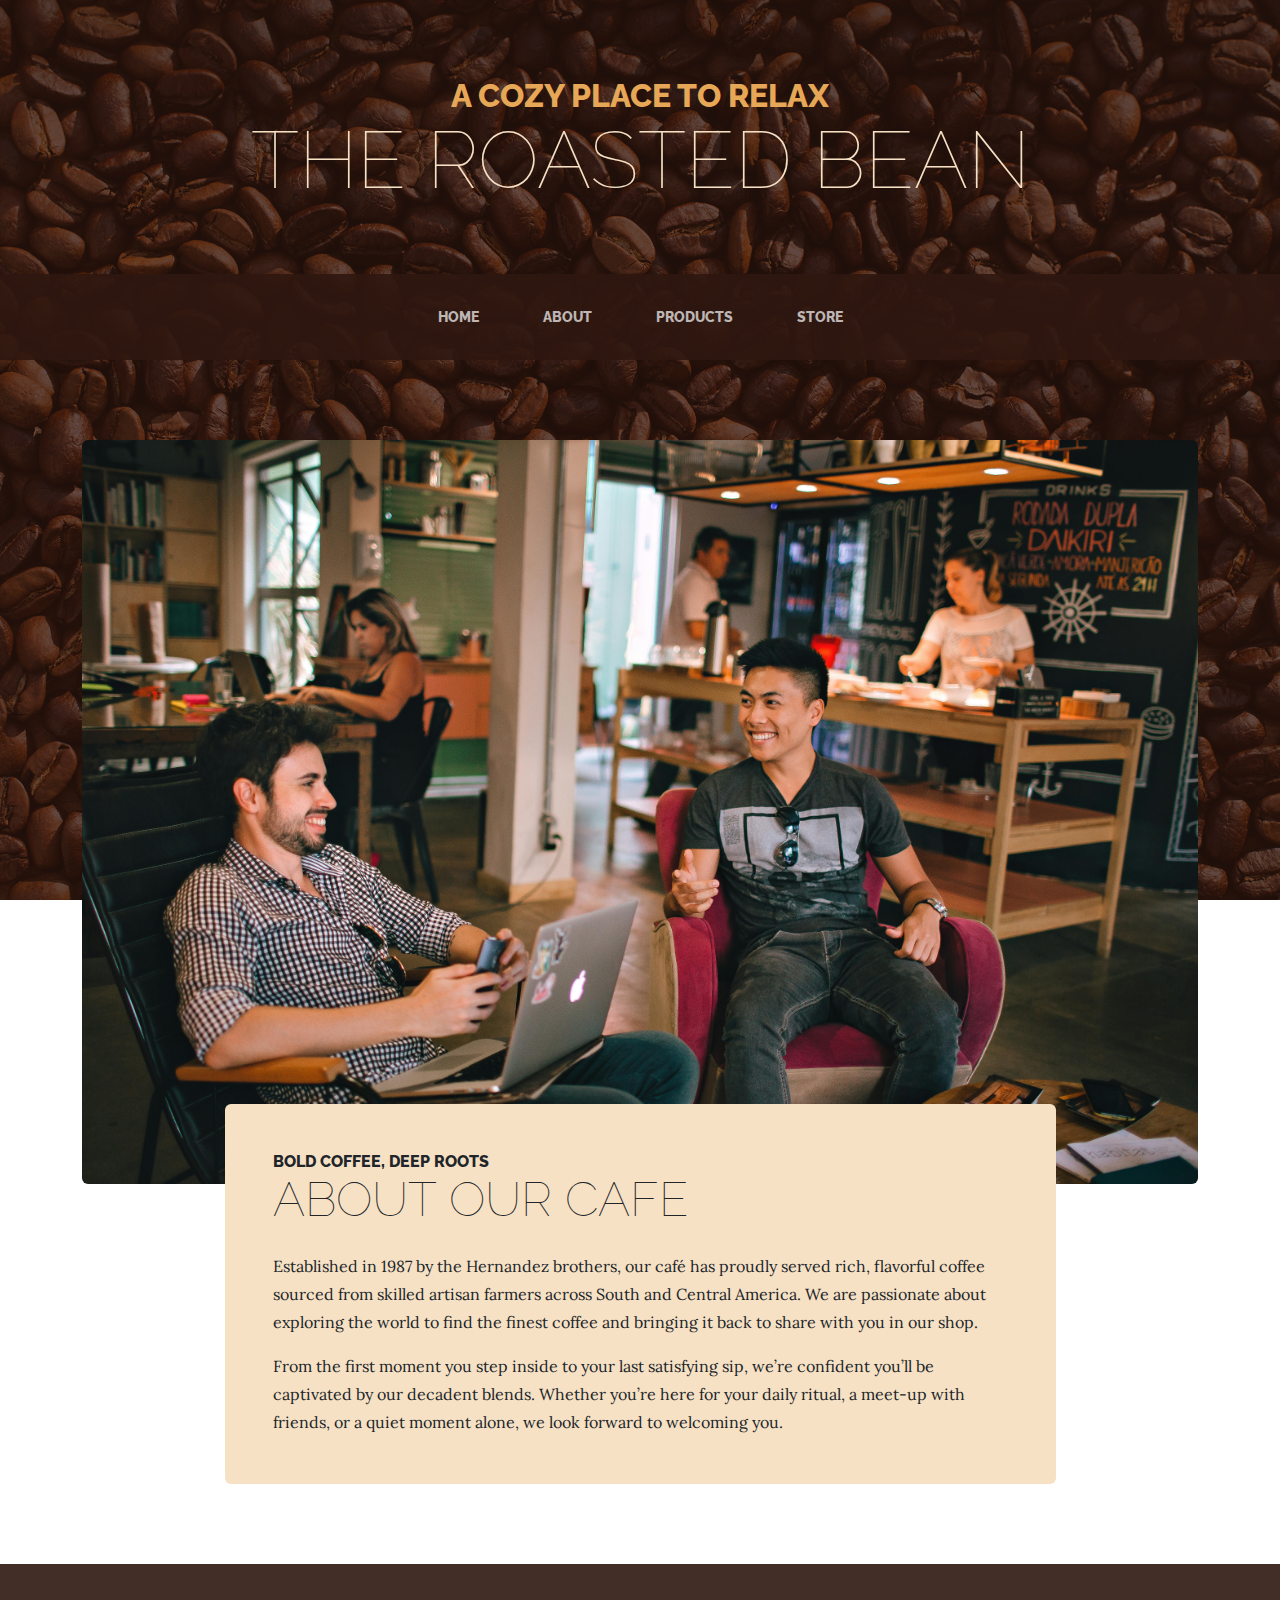
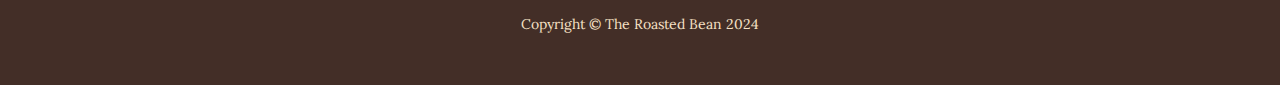
==== commit 56e776ec: "Update about.html" ====
--- a/about.html
+++ b/about.html
@@ -44,7 +44,7 @@
     </nav>
     <section class="page-section about-heading">
         <div class="container">
-            <img class="img-fluid rounded about-heading-img mb-3 mb-lg-0" src="assets/img/about.jpg" alt="..." />
+            <img class="img-fluid rounded about-heading-img mb-3 mb-lg-0" src="assets/img/about2.jpg" alt="..." />
             <div class="about-heading-content">
                 <div class="row">
                     <div class="col-xl-9 col-lg-10 mx-auto">
